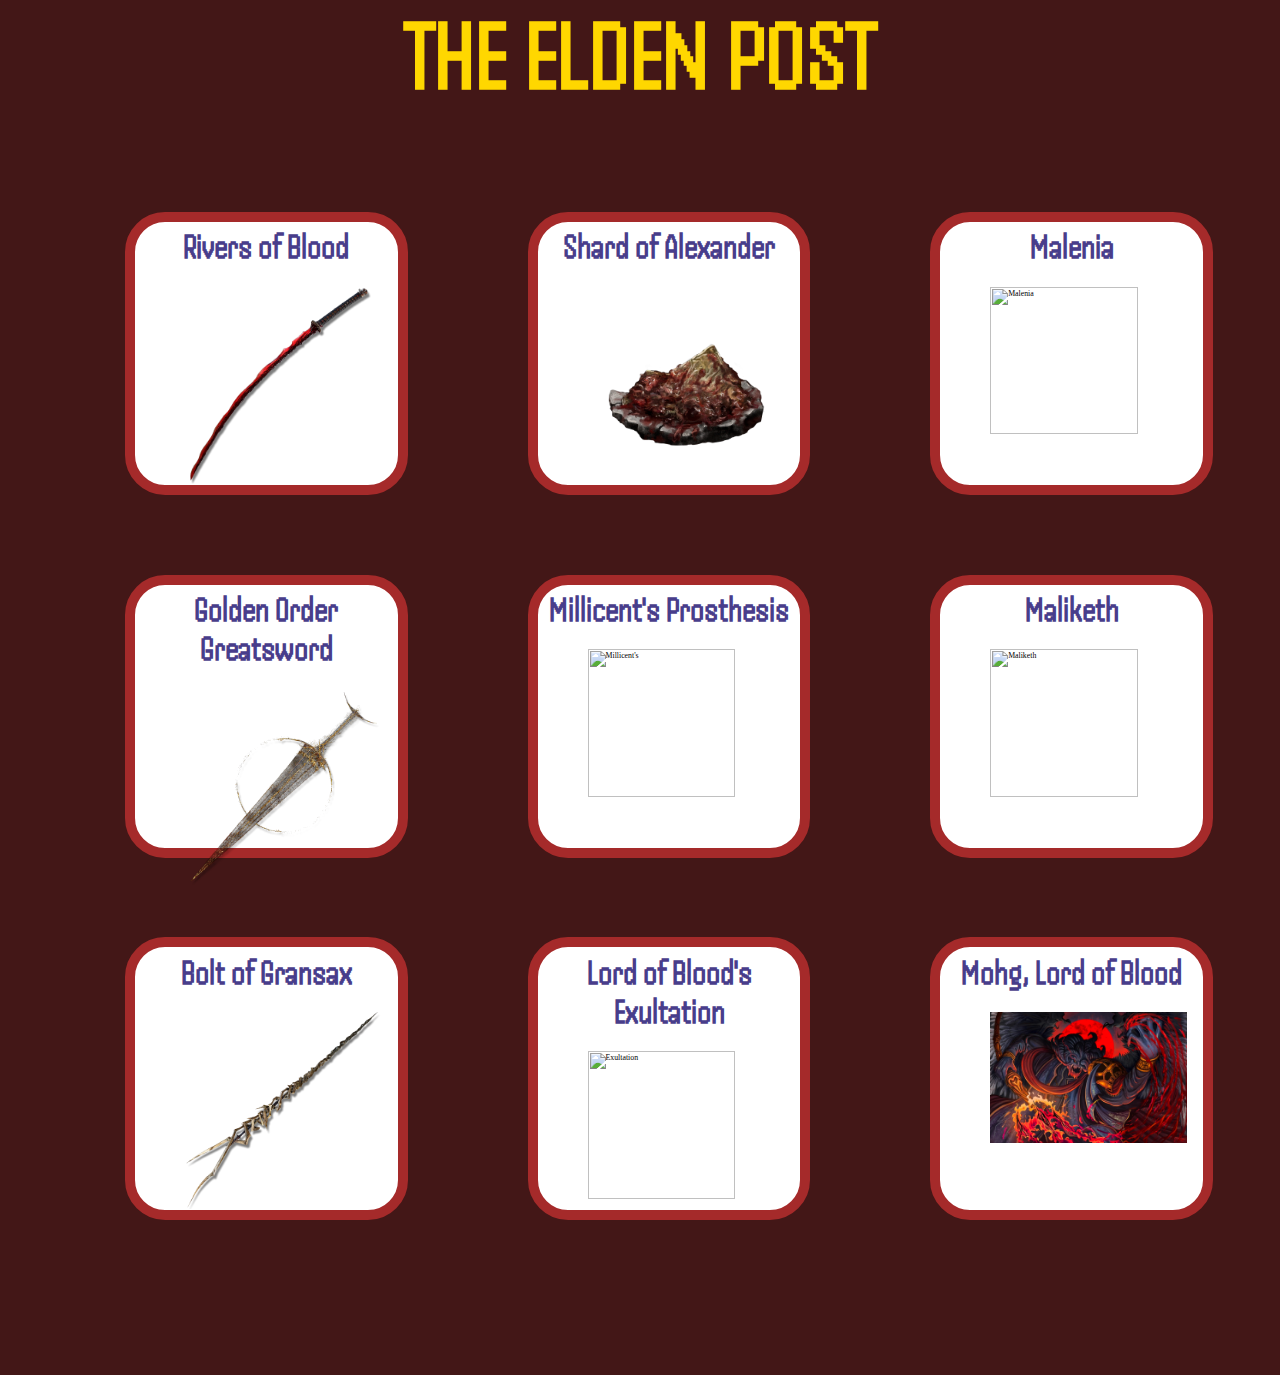
==== index.html @ a6ff4966 "a" ====
<html lang="en">
<head>
    <meta charset="UTF-8">
    <meta name="viewport" content="width=device-width, initial-scale=1.0">
    <title>ELDENPOSTS</title>
    <link rel="stylesheet" href="style.css">

    <link rel="preconnect" href="https://fonts.googleapis.com">
    <link rel="preconnect" href="https://fonts.gstatic.com" crossorigin>
    <link href="https://fonts.googleapis.com/css2?family=Handjet:wght@100..900&display=swap" rel="stylesheet">

    <link rel="preconnect" href="https://fonts.googleapis.com">
    <link rel="preconnect" href="https://fonts.gstatic.com" crossorigin>
    <link href="https://fonts.googleapis.com/css2?family=Handjet:wght@100..900&family=Rajdhani:wght@300;400;500;600;700&display=swap" rel="stylesheet">

</head>
<body>
    <h1>THE ELDEN POST</h1>

    <div class="container">

        <div class="posts">
            <h2> Rivers of Blood</h2>
            <img src="ER_Icon_weapon_Rivers_of_Blood.webp" alt="ROB">
        </div>

        <div class="posts">
            <h2> Shard of Alexander</h2>
            <img src="ER_Icon_Talisman_Warrior_Jar_Shard.webp" alt="Shard">
        </div>

        <div class="posts">
            <h2> Malenia</h2>
            <img id="Malenia" src="i-am-malenia-blade-of-miquella-and-i-have-never-known-v0-sbenm9vllaz81.webp" alt="Malenia">
        </div>

        <div class="posts">
            <h2> Golden Order Greatsword</h2>
            <img src="ER_Icon_weapon_Golden_Order_Greatsword.webp" alt="GOGS">
        </div>

        <div class="posts">
            <h2> Millicent's Prosthesis</h2>
            <img src="ER_Icon_Talisman_Millicent%27s_Prosthesis.webp" alt="Millicent's">
        </div>

        <div class="posts">
            <h2> Maliketh </h2> 
            <img src="2484263_nintheskeleton_maliketh-the-black-blade.png" alt="Maliketh">
        </div>

        <div class="posts">
            <h2> Bolt of Gransax</h2>  
            <img src="ER_Icon_weapon_Bolt_of_Gransax.webp" alt="Boltofgransax"> 
        </div>

        <div class="posts">
            <h2> Lord of Blood's Exultation</h2>
            <img src="ER_Icon_Talisman_Lord_of_Blood%27s_Exultation.webp" alt="Exultation">
        </div>

        <div class="posts">
            <h2> Mohg, Lord of Blood</h2>  
            <img src="6c4e7a74237c54a25b211f7747c59b55.jpg" alt="Mohg">
        </div>

    </div>
        

        


</body>
</html>
---- style.css ----
body, html, *{
    font-size: 62.5%;
    box-sizing: border-box;
    padding: 0;
    margin: 0;
}

h1 {
    text-align: center;
    font-size: 10rem; 
    font-family: "Handjet", sans-serif;
    font-optical-sizing: auto;
    color: gold
}

body{
    background-color: rgb(67, 23, 23);
}

h2 {
    font-family: "Handjet", sans-serif;
    font-optical-sizing: auto;
    text-align: center;
    font-size: 3.5rem ;
    color: darkslateblue;
    margin-top: 2%;
    margin-bottom: 2%;
}


.container{
    width: 85vw;
    height: 85vw;
    display: flex;
    font-size: 2rem;
    flex-direction: row;
    justify-content: space-between;
    margin: 12.5rem;
    margin-top: 5rem;
    flex-wrap: wrap;
}


.posts{
    background-color: white;
    border-radius: 4rem;
    border: solid brown;
    border-width: 1rem;
    width: 26%;
    height: 26%;
    margin-top: 5rem;
}

img {
    width: 75%;
    margin-left: 5rem;
    object-fit: cover;
    margin-top: 1.5rem;
}
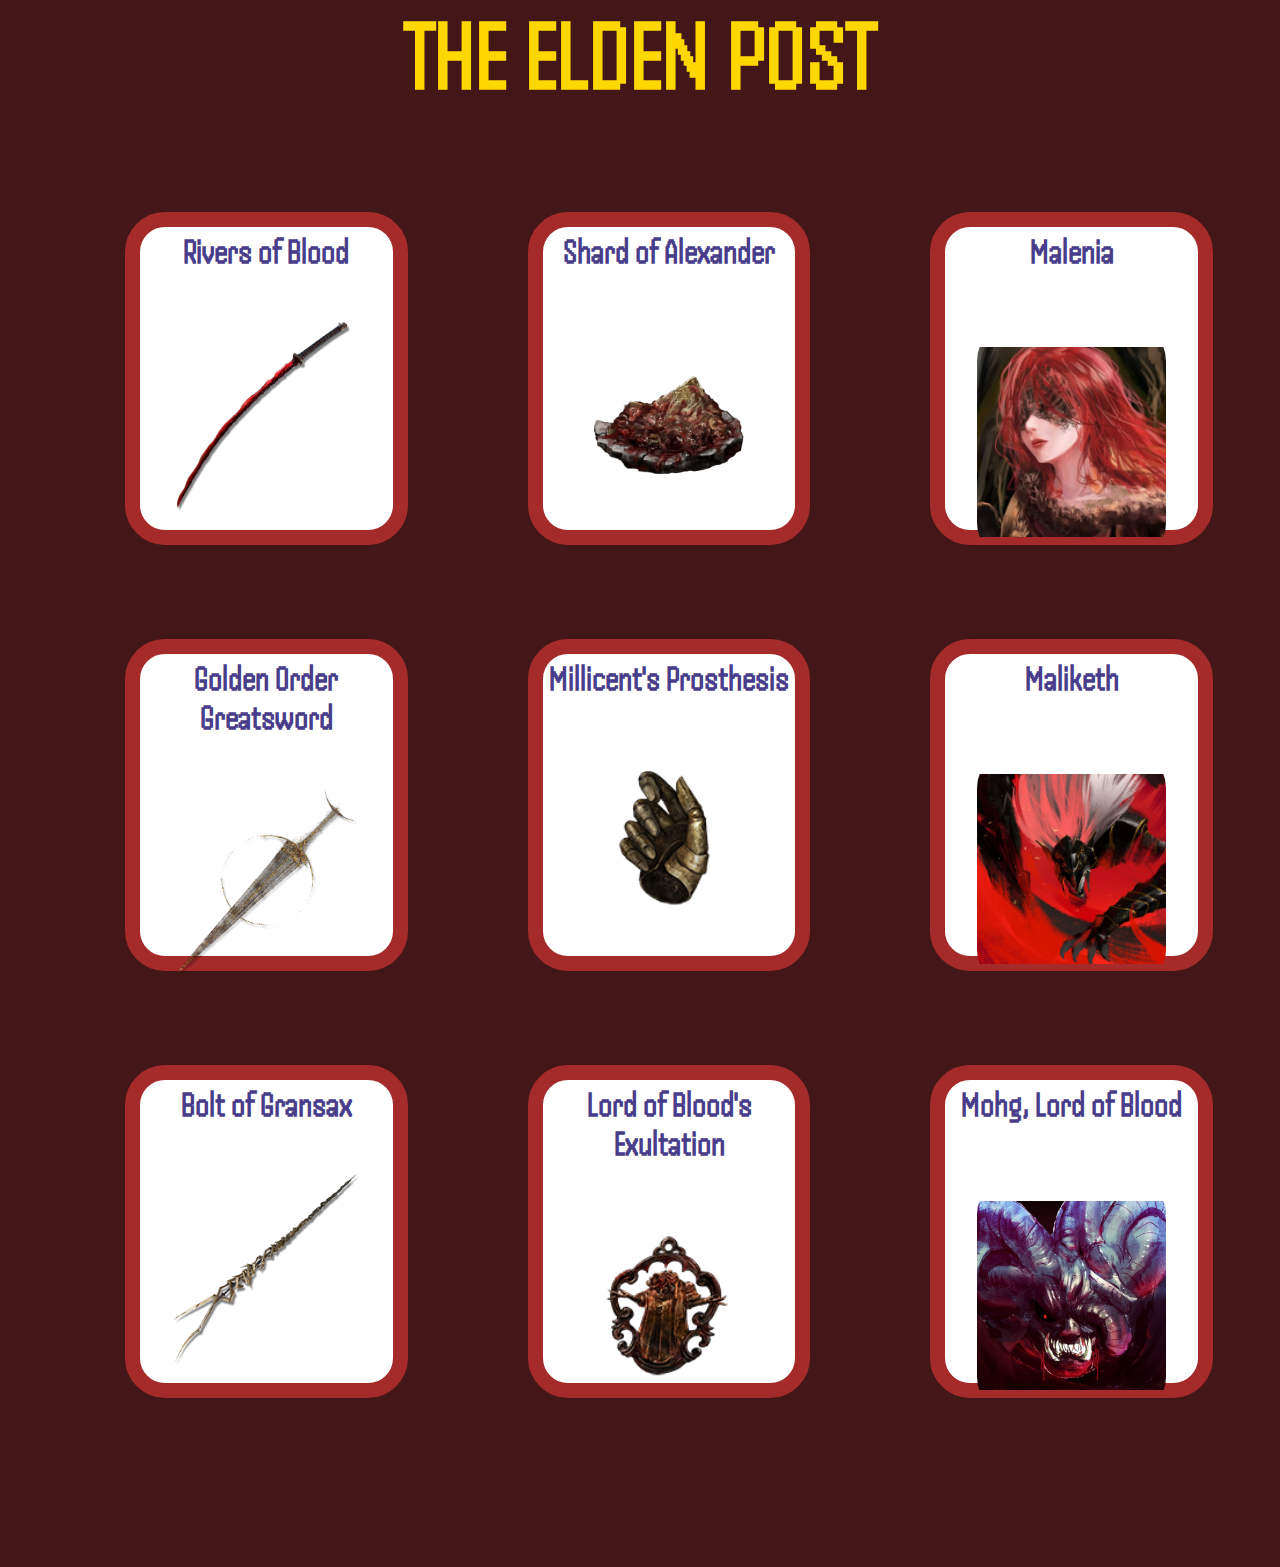
==== commit 9b0bf157: "alot" ====
--- a/index.html
+++ b/index.html
@@ -18,7 +18,6 @@
     <h1>THE ELDEN POST</h1>
 
     <div class="container">
-
         <div class="posts">
             <h2> Rivers of Blood</h2>
             <img src="ER_Icon_weapon_Rivers_of_Blood.webp" alt="ROB">
@@ -26,12 +25,12 @@
 
         <div class="posts">
             <h2> Shard of Alexander</h2>
-            <img src="ER_Icon_Talisman_Warrior_Jar_Shard.webp" alt="Shard">
+            <img src="ER_Icon_Talisman_Warrior_Jar_Shard.webp" alt="SHARD">
         </div>
 
         <div class="posts">
             <h2> Malenia</h2>
-            <img id="Malenia" src="i-am-malenia-blade-of-miquella-and-i-have-never-known-v0-sbenm9vllaz81.webp" alt="Malenia">
+            <img class="boss" src="9fbV1ikG_400x400.jpg" alt="Malenia">
         </div>
 
         <div class="posts">
@@ -41,12 +40,12 @@
 
         <div class="posts">
             <h2> Millicent's Prosthesis</h2>
-            <img src="ER_Icon_Talisman_Millicent%27s_Prosthesis.webp" alt="Millicent's">
+            <img src="SB_ICON_06_000.png" alt="Millicents">
         </div>
 
         <div class="posts">
             <h2> Maliketh </h2> 
-            <img src="2484263_nintheskeleton_maliketh-the-black-blade.png" alt="Maliketh">
+            <img class="boss" src="367937.jpg" alt="Maliketh">
         </div>
 
         <div class="posts">
@@ -56,19 +55,14 @@
 
         <div class="posts">
             <h2> Lord of Blood's Exultation</h2>
-            <img src="ER_Icon_Talisman_Lord_of_Blood%27s_Exultation.webp" alt="Exultation">
+            <img src="SB_ICON_06_005.png" alt="Lord of Blood">
         </div>
 
         <div class="posts">
             <h2> Mohg, Lord of Blood</h2>  
-            <img src="6c4e7a74237c54a25b211f7747c59b55.jpg" alt="Mohg">
+            <img class="boss" src="FPFGf-MVcAMibtL.jpg" alt="Mohg">
         </div>
-
     </div>
-        
-
-        
-
 
 </body>
 </html>--- a/style.css
+++ b/style.css
@@ -30,14 +30,15 @@
 
 .container{
     width: 85vw;
-    height: 85vw;
-    display: flex;
-    font-size: 2rem;
+    height: 100vw;
+
+    font-size: 2rem;    
+    margin: 12.5rem;
+    margin-top: 5rem;
     flex-direction: row;
     justify-content: space-between;
-    margin: 12.5rem;
-    margin-top: 5rem;
-    flex-wrap: wrap;
+    flex-wrap: wrap;    
+    display: flex;
 }
 
 
@@ -45,19 +46,33 @@
     background-color: white;
     border-radius: 4rem;
     border: solid brown;
-    border-width: 1rem;
+    border-width: 1.5rem;
     width: 26%;
     height: 26%;
+    flex-shrink: 0;
+    min-width: 25rem;
+    min-height: 30rem;    
     margin-top: 5rem;
+    align-items: center;
 }
 
 img {
     width: 75%;
-    margin-left: 5rem;
-    object-fit: cover;
-    margin-top: 1.5rem;
+    height: auto;
+    object-fit: contain;
+    display: block;
+    margin: 0 auto;
+    margin-top: 5rem;
 }
 
 
+.boss {
+    width: 75%;
+    height: 80%;
+    object-fit: contain;
+    display: block;
+    margin: 0 auto;
+    margin-top: 5rem;
+    border-radius: 4rem;
+}
 
-
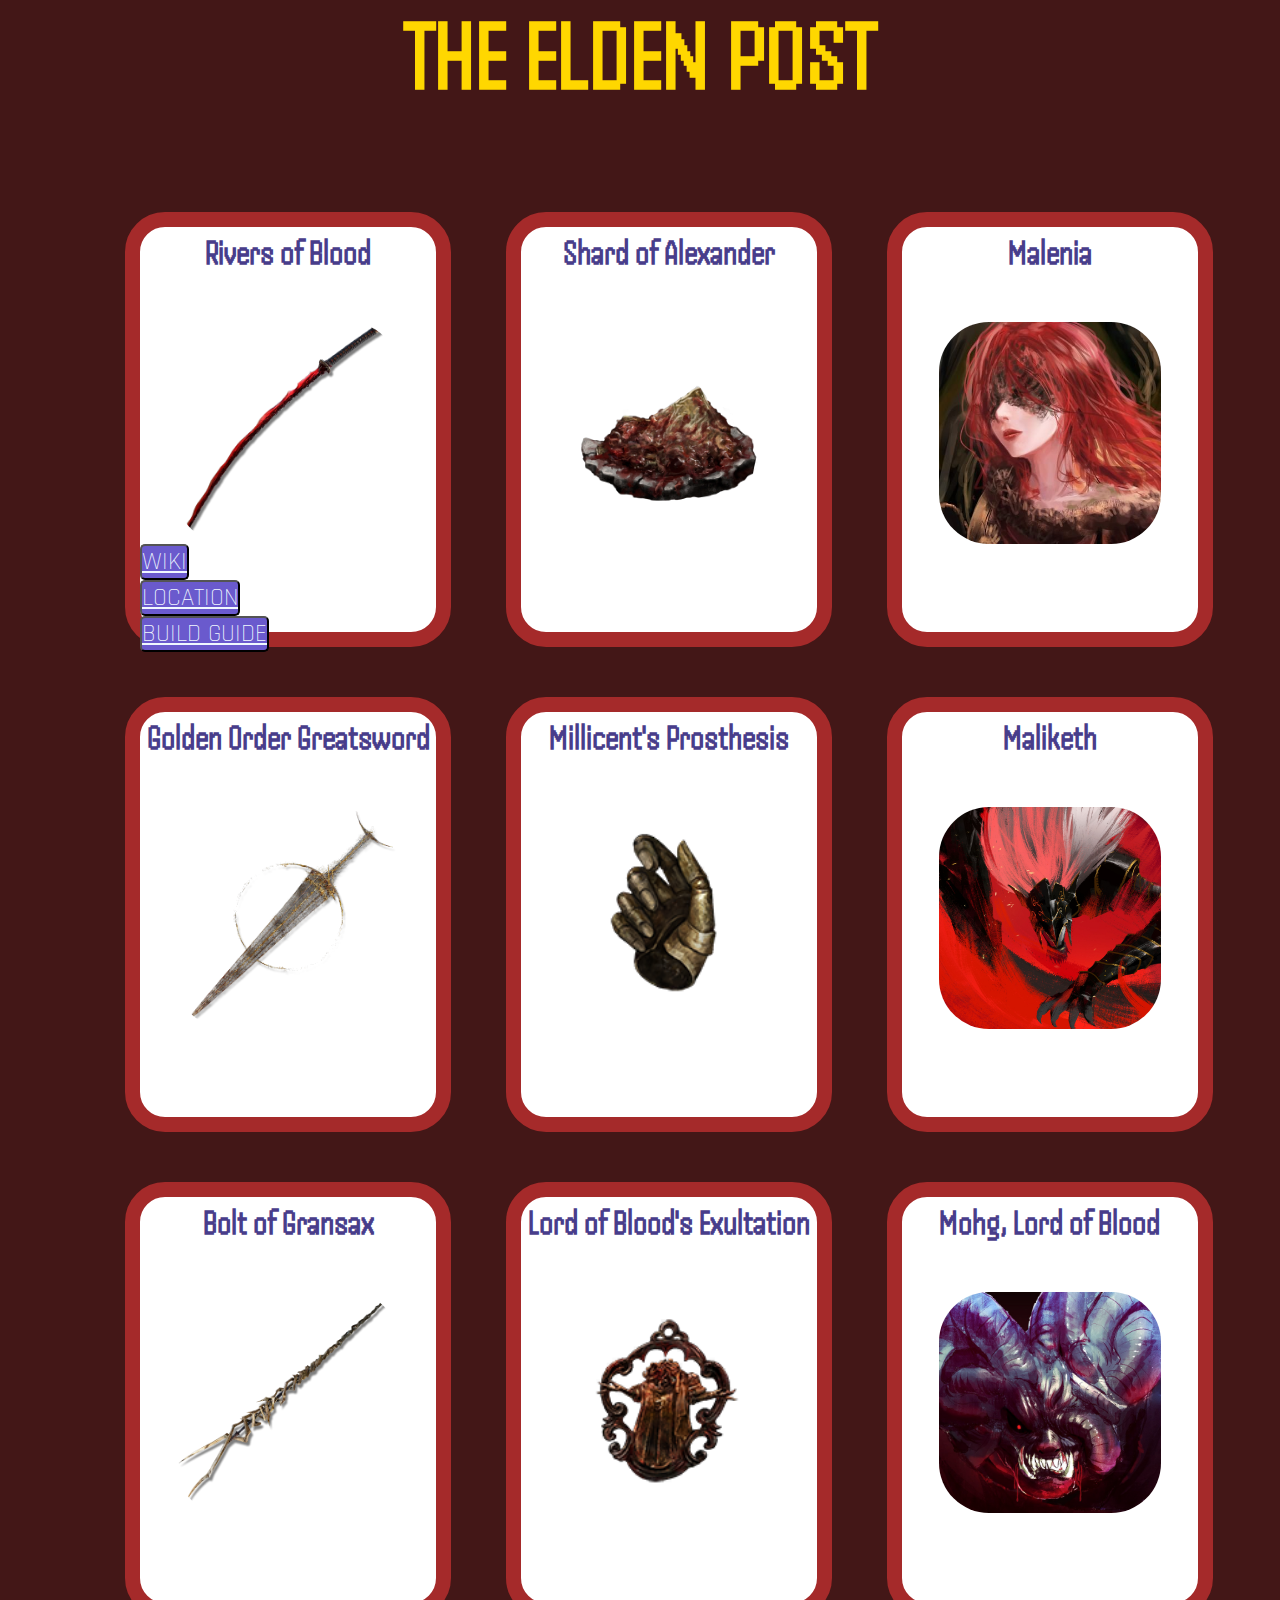
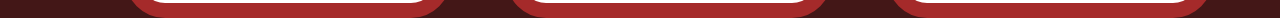
==== commit 13b22e4d: "a" ====
--- a/index.html
+++ b/index.html
@@ -12,7 +12,7 @@
     <link rel="preconnect" href="https://fonts.googleapis.com">
     <link rel="preconnect" href="https://fonts.gstatic.com" crossorigin>
     <link href="https://fonts.googleapis.com/css2?family=Handjet:wght@100..900&family=Rajdhani:wght@300;400;500;600;700&display=swap" rel="stylesheet">
-
+    
 </head>
 <body>
     <h1>THE ELDEN POST</h1>
@@ -21,6 +21,11 @@
         <div class="posts">
             <h2> Rivers of Blood</h2>
             <img src="ER_Icon_weapon_Rivers_of_Blood.webp" alt="ROB">
+            
+            <button> <a href="https://eldenring.wiki.fextralife.com/Rivers+of+Blood">WIKI</a></button>  
+            <button> <a href="https://www.youtube.com/watch?v=6OesVfHLT7w">LOCATION</a></button>
+            <button> <a href="https://www.youtube.com/watch?v=crm15QybWeA">BUILD GUIDE</a></button >
+            
         </div>
 
         <div class="posts">
@@ -30,7 +35,7 @@
 
         <div class="posts">
             <h2> Malenia</h2>
-            <img class="boss" src="9fbV1ikG_400x400.jpg" alt="Malenia">
+            <img src="9fbV1ikG_400x400.jpg" alt="Malenia">
         </div>
 
         <div class="posts">
@@ -45,7 +50,7 @@
 
         <div class="posts">
             <h2> Maliketh </h2> 
-            <img class="boss" src="367937.jpg" alt="Maliketh">
+            <img src="367937.jpg" alt="Maliketh">
         </div>
 
         <div class="posts">
@@ -60,9 +65,10 @@
 
         <div class="posts">
             <h2> Mohg, Lord of Blood</h2>  
-            <img class="boss" src="FPFGf-MVcAMibtL.jpg" alt="Mohg">
+            <img src="FPFGf-MVcAMibtL.jpg" alt="Mohg">
         </div>
     </div>
 
+
 </body>
 </html>--- a/style.css
+++ b/style.css
@@ -30,8 +30,7 @@
 
 .container{
     width: 85vw;
-    height: 100vw;
-
+    height: 85vw;
     font-size: 2rem;    
     margin: 12.5rem;
     margin-top: 5rem;
@@ -47,13 +46,14 @@
     border-radius: 4rem;
     border: solid brown;
     border-width: 1.5rem;
-    width: 26%;
-    height: 26%;
+    width: 30%;
+    height: 40%;
     flex-shrink: 0;
     min-width: 25rem;
     min-height: 30rem;    
     margin-top: 5rem;
     align-items: center;
+    text-align: center;
 }
 
 img {
@@ -63,16 +63,29 @@
     display: block;
     margin: 0 auto;
     margin-top: 5rem;
+    border-radius: 5rem;
 }
 
 
-.boss {
-    width: 75%;
-    height: 80%;
-    object-fit: contain;
+
+
+button{
+    border-radius: 0.5rem;
+    background-color: slateblue;
     display: block;
-    margin: 0 auto;
-    margin-top: 5rem;
-    border-radius: 4rem;
+    text-align: center;
+
+
 }
 
+a{
+    font-family: "Rajdhani", sans-serif;
+    font-weight: 300;
+    font-style: normal;
+    font-size: 2.5rem;
+    color: aliceblue;
+    text-align: center;
+}
+
+
+
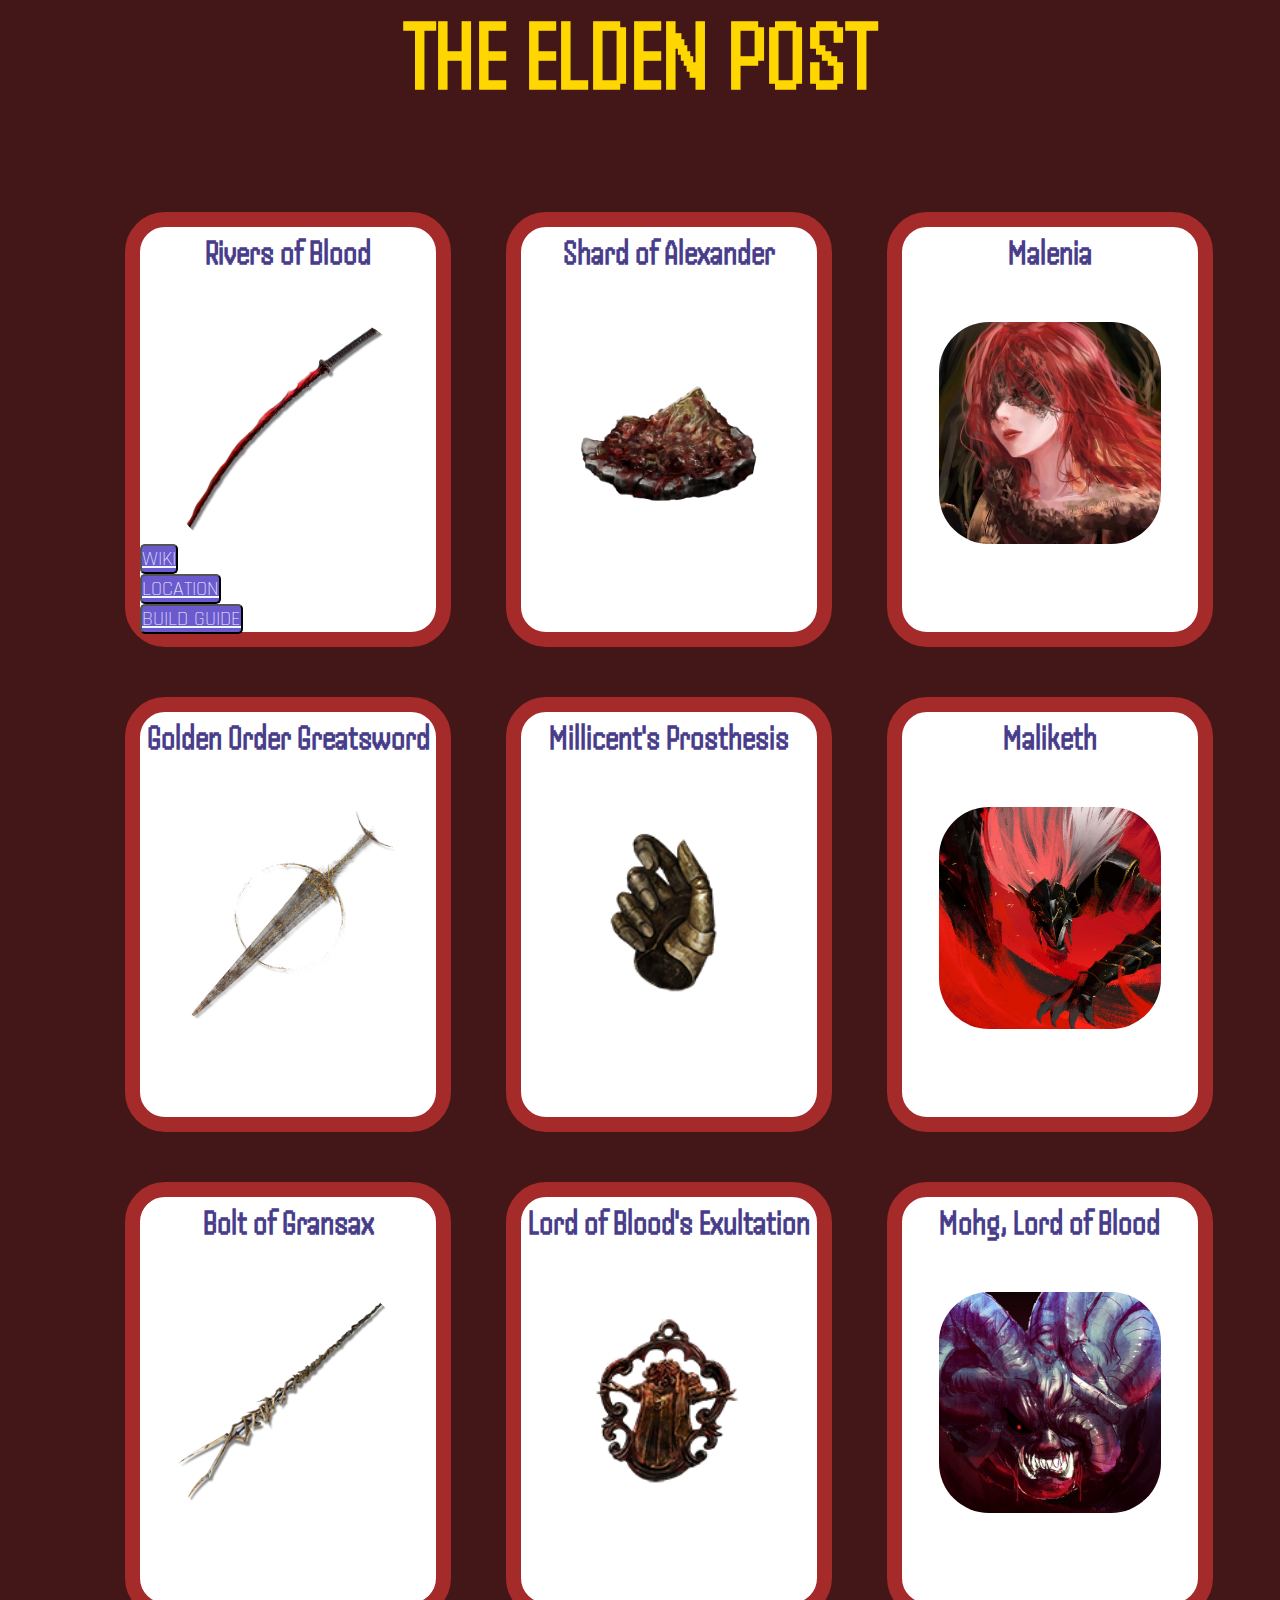
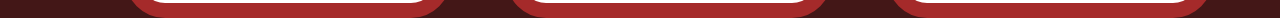
==== commit c2e586ce: "breh" ====
--- a/index.html
+++ b/index.html
@@ -22,10 +22,12 @@
             <h2> Rivers of Blood</h2>
             <img src="ER_Icon_weapon_Rivers_of_Blood.webp" alt="ROB">
             
-            <button> <a href="https://eldenring.wiki.fextralife.com/Rivers+of+Blood">WIKI</a></button>  
-            <button> <a href="https://www.youtube.com/watch?v=6OesVfHLT7w">LOCATION</a></button>
-            <button> <a href="https://www.youtube.com/watch?v=crm15QybWeA">BUILD GUIDE</a></button >
-            
+            <div class="link-container">
+                <button> <a href="https://eldenring.wiki.fextralife.com/Rivers+of+Blood">WIKI</a></button>  
+                <button> <a href="https://www.youtube.com/watch?v=6OesVfHLT7w">LOCATION</a></button>
+                <button> <a href="https://www.youtube.com/watch?v=crm15QybWeA">BUILD GUIDE</a></button >
+            </div>
+
         </div>
 
         <div class="posts">
--- a/style.css
+++ b/style.css
@@ -72,20 +72,19 @@
 button{
     border-radius: 0.5rem;
     background-color: slateblue;
+    text-align: center;
     display: block;
-    text-align: center;
-
-
 }
 
 a{
     font-family: "Rajdhani", sans-serif;
     font-weight: 300;
     font-style: normal;
-    font-size: 2.5rem;
+    font-size: 2.0rem;
     color: aliceblue;
     text-align: center;
 }
 
-
-
+.link-container{
+    
+}
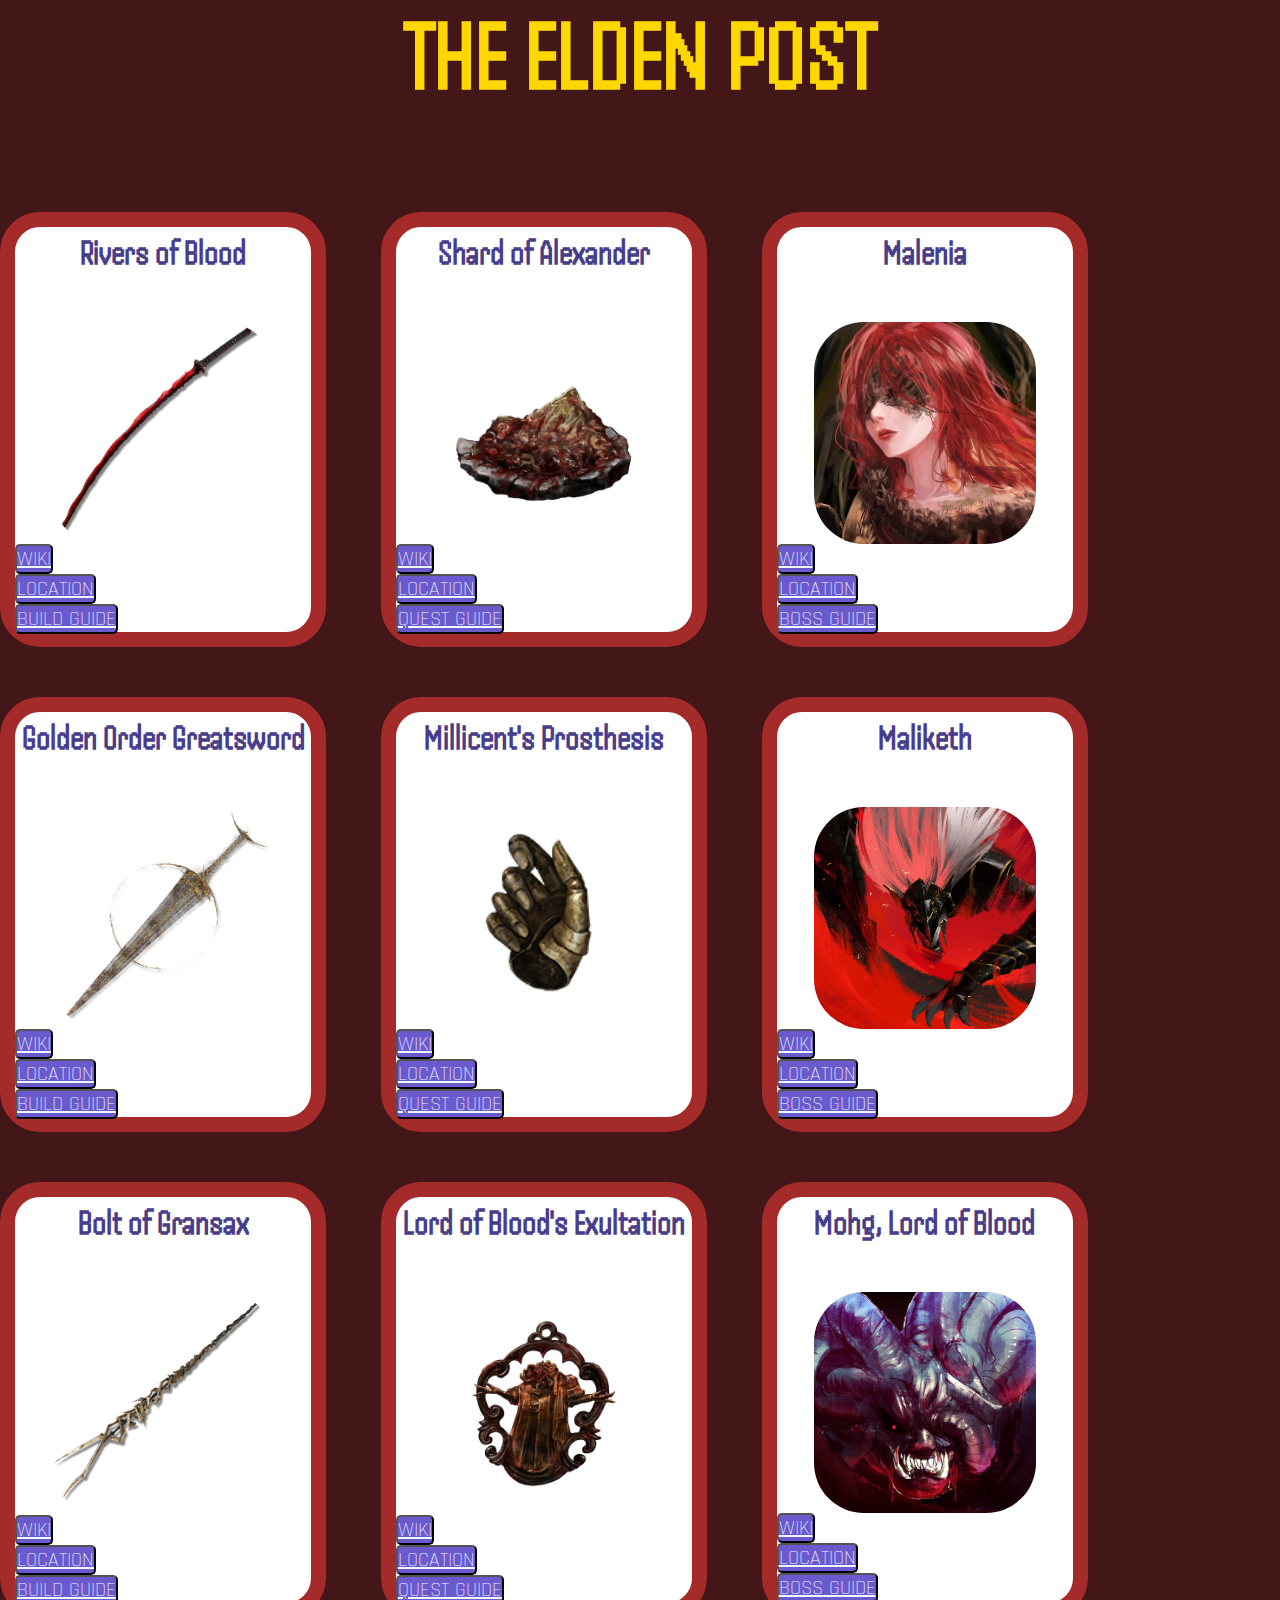
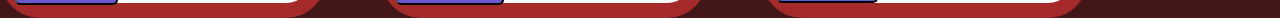
==== commit 1f044328: "AD" ====
--- a/index.html
+++ b/index.html
@@ -22,52 +22,90 @@
             <h2> Rivers of Blood</h2>
             <img src="ER_Icon_weapon_Rivers_of_Blood.webp" alt="ROB">
             
-            <div class="link-container">
-                <button> <a href="https://eldenring.wiki.fextralife.com/Rivers+of+Blood">WIKI</a></button>  
-                <button> <a href="https://www.youtube.com/watch?v=6OesVfHLT7w">LOCATION</a></button>
-                <button> <a href="https://www.youtube.com/watch?v=crm15QybWeA">BUILD GUIDE</a></button >
-            </div>
 
+            <button> <a href="https://eldenring.wiki.fextralife.com/Rivers+of+Blood">WIKI</a></button>  
+            <button> <a href="https://www.youtube.com/watch?v=6OesVfHLT7w">LOCATION</a></button>
+            <button> <a href="https://www.youtube.com/watch?v=crm15QybWeA">BUILD GUIDE</a></button >
         </div>
 
         <div class="posts">
             <h2> Shard of Alexander</h2>
             <img src="ER_Icon_Talisman_Warrior_Jar_Shard.webp" alt="SHARD">
+            <button> <a href="https://www.bing.com/ck/a?!&&p=0c6b78171d8cea8dJmltdHM9MTcyNjcwNDAwMCZpZ3VpZD0wMWNiNWQ3ZS00Y2NlLTYzYjUtMDIxOC00OThmNGQ2NjYyZWImaW5zaWQ9NTIxMg&ptn=3&ver=2&hsh=3&fclid=01cb5d7e-4cce-63b5-0218-498f4d6662eb&psq=great+shard+of+alexander&u=a1aHR0cHM6Ly9lbGRlbnJpbmcud2lraS5mZXh0cmFsaWZlLmNvbS9zaGFyZCtvZithbGV4YW5kZXI&ntb=1">WIKI</a></button>  
+
+            <button> <a href="https://www.bing.com/ck/a?!&&p=47643c098e806651JmltdHM9MTcyNjcwNDAwMCZpZ3VpZD0wMWNiNWQ3ZS00Y2NlLTYzYjUtMDIxOC00OThmNGQ2NjYyZWImaW5zaWQ9NTU1MQ&ptn=3&ver=2&hsh=3&fclid=01cb5d7e-4cce-63b5-0218-498f4d6662eb&u=a1L3ZpZGVvcy9yaXZlcnZpZXcvcmVsYXRlZHZpZGVvP3E9c2hhcmQrb2YrYWxleGFuZGVyK2xvY2F0aW9uJm1pZD02NEQ3OUE3M0Y1MEY2ODQ0MkM0RTY0RDc5QTczRjUwRjY4NDQyQzRFJkZPUk09VklSRQ&ntb=1">LOCATION</a></button>
+
+            <button> <a href="https://www.bing.com/ck/a?!&&p=f524174d69090b40JmltdHM9MTcyNjcwNDAwMCZpZ3VpZD0wMWNiNWQ3ZS00Y2NlLTYzYjUtMDIxOC00OThmNGQ2NjYyZWImaW5zaWQ9NTI1MA&ptn=3&ver=2&hsh=3&fclid=01cb5d7e-4cce-63b5-0218-498f4d6662eb&psq=quest+guide+alexander&u=a1aHR0cHM6Ly93d3cuaWduLmNvbS93aWtpcy9lbGRlbi1yaW5nL0FsZXhhbmRlcl90aGVfSXJvbl9GaXN0X1F1ZXN0bGluZQ&ntb=1">QUEST GUIDE</a></button>
         </div>
 
         <div class="posts">
             <h2> Malenia</h2>
             <img src="9fbV1ikG_400x400.jpg" alt="Malenia">
+            <button> <a href="https://www.bing.com/ck/a?!&&p=91b514b09d17e1f5JmltdHM9MTcyNjcwNDAwMCZpZ3VpZD0wMWNiNWQ3ZS00Y2NlLTYzYjUtMDIxOC00OThmNGQ2NjYyZWImaW5zaWQ9NTIzMA&ptn=3&ver=2&hsh=3&fclid=01cb5d7e-4cce-63b5-0218-498f4d6662eb&psq=MALENIA&u=a1aHR0cHM6Ly9lbGRlbnJpbmcud2lraS5mZXh0cmFsaWZlLmNvbS9NYWxlbmlhK0JsYWRlK29mK01pcXVlbGxh&ntb=1">WIKI</a></button>  
+
+            <button> <a href="https://www.bing.com/videos/riverview/relatedvideo?&q=MALENIA+location+guide&&mid=FAD451EEA4D7708973EEFAD451EEA4D7708973EE&&FORM=VRDGAR">LOCATION</a></button>
+            
+            <button> <a href="https://www.bing.com/ck/a?!&&p=0e37b8a733e1f7fbJmltdHM9MTcyNjcwNDAwMCZpZ3VpZD0wMWNiNWQ3ZS00Y2NlLTYzYjUtMDIxOC00OThmNGQ2NjYyZWImaW5zaWQ9NTE1Mg&ptn=3&ver=2&hsh=3&fclid=01cb5d7e-4cce-63b5-0218-498f4d6662eb&u=a1L3ZpZGVvcy9zZWFyY2g_cT1tYWxlbmlhK2Jvc3MrZ3VpZGUmcXB2dD1tYWxlbmlhK2Jvc3MrZ3VpZGUmRk9STT1WRFJF&ntb=1">BOSS GUIDE</a>
         </div>
 
         <div class="posts">
             <h2> Golden Order Greatsword</h2>
             <img src="ER_Icon_weapon_Golden_Order_Greatsword.webp" alt="GOGS">
+            <button> <a href="https://www.bing.com/ck/a?!&&p=2099ff37ab6a7fd7JmltdHM9MTcyNjcwNDAwMCZpZ3VpZD0wMWNiNWQ3ZS00Y2NlLTYzYjUtMDIxOC00OThmNGQ2NjYyZWImaW5zaWQ9NTIxNg&ptn=3&ver=2&hsh=3&fclid=01cb5d7e-4cce-63b5-0218-498f4d6662eb&psq=golden+order+greatsword&u=a1aHR0cHM6Ly9lbGRlbnJpbmcud2lraS5mZXh0cmFsaWZlLmNvbS9nb2xkZW4rb3JkZXIrZ3JlYXRzd29yZA&ntb=1">WIKI</a></button> 
+
+            <button> <a href="https://www.bing.com/ck/a?!&&p=d10f43746322afa3JmltdHM9MTcyNjcwNDAwMCZpZ3VpZD0wMWNiNWQ3ZS00Y2NlLTYzYjUtMDIxOC00OThmNGQ2NjYyZWImaW5zaWQ9NTU1Mw&ptn=3&ver=2&hsh=3&fclid=01cb5d7e-4cce-63b5-0218-498f4d6662eb&u=a1L3ZpZGVvcy9yaXZlcnZpZXcvcmVsYXRlZHZpZGVvP3E9Z29sZGVuK29yZGVyK2dyZWF0c3dvcmQrbG9jYXRpb24mbWlkPTQ0RTlFNzBEMTU5OTNEMDkzNzIxNDRFOUU3MEQxNTk5M0QwOTM3MjEmRk9STT1WSVJF&ntb=1">LOCATION</a></button>
+
+            <button> <a href="https://www.bing.com/ck/a?!&&p=03a85a80206ec48aJmltdHM9MTcyNjcwNDAwMCZpZ3VpZD0wMWNiNWQ3ZS00Y2NlLTYzYjUtMDIxOC00OThmNGQ2NjYyZWImaW5zaWQ9NTI2Mw&ptn=3&ver=2&hsh=3&fclid=01cb5d7e-4cce-63b5-0218-498f4d6662eb&psq=golden+order+greatsword+build+guide&u=a1aHR0cHM6Ly93d3cueW91dHViZS5jb20vd2F0Y2g_dj0wSTZDbEs2cHZEUQ&ntb=1">BUILD GUIDE</a></button >
         </div>
 
         <div class="posts">
             <h2> Millicent's Prosthesis</h2>
             <img src="SB_ICON_06_000.png" alt="Millicents">
+            <button> <a href="https://www.bing.com/ck/a?!&&p=442563ccb9abad14JmltdHM9MTcyNjcwNDAwMCZpZ3VpZD0wMWNiNWQ3ZS00Y2NlLTYzYjUtMDIxOC00OThmNGQ2NjYyZWImaW5zaWQ9NTIwNQ&ptn=3&ver=2&hsh=3&fclid=01cb5d7e-4cce-63b5-0218-498f4d6662eb&psq=millicents+prosthesis&u=a1aHR0cHM6Ly9lbGRlbnJpbmcud2lraS5mZXh0cmFsaWZlLmNvbS9taWxsaWNlbnQncytwcm9zdGhlc2lz&ntb=1">WIKI</a></button>  
+
+            <button> <a href="https://www.bing.com/ck/a?!&&p=9c6363e3f8d0fcdcJmltdHM9MTcyNjcwNDAwMCZpZ3VpZD0wMWNiNWQ3ZS00Y2NlLTYzYjUtMDIxOC00OThmNGQ2NjYyZWImaW5zaWQ9NTU0Ng&ptn=3&ver=2&hsh=3&fclid=01cb5d7e-4cce-63b5-0218-498f4d6662eb&u=a1L3ZpZGVvcy9yaXZlcnZpZXcvcmVsYXRlZHZpZGVvP3E9bWlsbGljZW50cytwcm9zdGhlc2lzJm1pZD1ENUJERkJDMzJCMjU1NkM2N0I5NEQ1QkRGQkMzMkIyNTU2QzY3Qjk0JkZPUk09VklSRQ&ntb=1">LOCATION</a></button>
+
+            <button> <a href="https://www.bing.com/ck/a?!&&p=efaebba327ae68afJmltdHM9MTcyNjcwNDAwMCZpZ3VpZD0wMWNiNWQ3ZS00Y2NlLTYzYjUtMDIxOC00OThmNGQ2NjYyZWImaW5zaWQ9NTI0Nw&ptn=3&ver=2&hsh=3&fclid=01cb5d7e-4cce-63b5-0218-498f4d6662eb&psq=millicent%27s+questline&u=a1aHR0cHM6Ly93d3cuaWduLmNvbS93aWtpcy9lbGRlbi1yaW5nL01pbGxpY2VudF9RdWVzdGxpbmU&ntb=1">QUEST GUIDE</a></button>
         </div>
 
         <div class="posts">
             <h2> Maliketh </h2> 
             <img src="367937.jpg" alt="Maliketh">
+            <button> <a href="https://www.bing.com/ck/a?!&&p=90e30bf75b21cfadJmltdHM9MTcyNjcwNDAwMCZpZ3VpZD0wMWNiNWQ3ZS00Y2NlLTYzYjUtMDIxOC00OThmNGQ2NjYyZWImaW5zaWQ9NTIxNA&ptn=3&ver=2&hsh=3&fclid=01cb5d7e-4cce-63b5-0218-498f4d6662eb&psq=MALIKEth&u=a1aHR0cHM6Ly9lbGRlbnJpbmcud2lraS5mZXh0cmFsaWZlLmNvbS9tYWxpa2V0aCwrdGhlK2JsYWNrK2JsYWRl&ntb=1">WIKI</a></button>  
+
+            <button> <a href="https://www.bing.com/ck/a?!&&p=250d83273e4f6928JmltdHM9MTcyNjcwNDAwMCZpZ3VpZD0wMWNiNWQ3ZS00Y2NlLTYzYjUtMDIxOC00OThmNGQ2NjYyZWImaW5zaWQ9NTU0NA&ptn=3&ver=2&hsh=3&fclid=01cb5d7e-4cce-63b5-0218-498f4d6662eb&u=a1L3ZpZGVvcy9yaXZlcnZpZXcvcmVsYXRlZHZpZGVvP3E9bWFsaWtldGgrbG9jYXRpb24mbWlkPTBFRUQ5RUMyNEQ0NEI1RTVDMERGMEVFRDlFQzI0RDQ0QjVFNUMwREYmRk9STT1WSVJF&ntb=1">LOCATION</a></button>
+
+            <button> <a href="https://www.bing.com/ck/a?!&&p=861c187182eae7e1JmltdHM9MTcyNjcwNDAwMCZpZ3VpZD0wMWNiNWQ3ZS00Y2NlLTYzYjUtMDIxOC00OThmNGQ2NjYyZWImaW5zaWQ9NTYzMg&ptn=3&ver=2&hsh=3&fclid=01cb5d7e-4cce-63b5-0218-498f4d6662eb&u=a1L3ZpZGVvcy9yaXZlcnZpZXcvcmVsYXRlZHZpZGVvP3E9bWFsaWtldGgrZ3VpZGUmbWlkPTAxNTlFQkY2RUExNjQ5Qzk4RTY3MDE1OUVCRjZFQTE2NDlDOThFNjcmRk9STT1WSVJF&ntb=1">BOSS GUIDE</a></button>
         </div>
 
         <div class="posts">
             <h2> Bolt of Gransax</h2>  
             <img src="ER_Icon_weapon_Bolt_of_Gransax.webp" alt="Boltofgransax"> 
+            <button> <a href="https://www.bing.com/ck/a?!&&p=05f55c2635d33756JmltdHM9MTcyNjcwNDAwMCZpZ3VpZD0wMWNiNWQ3ZS00Y2NlLTYzYjUtMDIxOC00OThmNGQ2NjYyZWImaW5zaWQ9NTIyMQ&ptn=3&ver=2&hsh=3&fclid=01cb5d7e-4cce-63b5-0218-498f4d6662eb&psq=bolt+of+&u=a1aHR0cHM6Ly9lbGRlbnJpbmcud2lraS5mZXh0cmFsaWZlLmNvbS9Cb2x0K29mK0dyYW5zYXg&ntb=1">WIKI</a></button>  
+
+            <button> <a href="https://www.bing.com/ck/a?!&&p=7069bbb61a7acaceJmltdHM9MTcyNjcwNDAwMCZpZ3VpZD0wMWNiNWQ3ZS00Y2NlLTYzYjUtMDIxOC00OThmNGQ2NjYyZWImaW5zaWQ9NTM2OQ&ptn=3&ver=2&hsh=3&fclid=01cb5d7e-4cce-63b5-0218-498f4d6662eb&psq=bolt+of+&u=a1aHR0cHM6Ly93d3cueW91dHViZS5jb20vd2F0Y2g_dj0zVEoxQ0I4WmNrcw&ntb=1">LOCATION</a></button>
+
+            <button> <a href="https://www.bing.com/ck/a?!&&p=a98c6c8674e3d3cfJmltdHM9MTcyNjcwNDAwMCZpZ3VpZD0wMWNiNWQ3ZS00Y2NlLTYzYjUtMDIxOC00OThmNGQ2NjYyZWImaW5zaWQ9NTYzMw&ptn=3&ver=2&hsh=3&fclid=01cb5d7e-4cce-63b5-0218-498f4d6662eb&u=a1L3ZpZGVvcy9yaXZlcnZpZXcvcmVsYXRlZHZpZGVvP3E9Ym9sdCtvZitncmFuc2F4K2J1aWxkJm1pZD05NjIwNTJGQjUzMERGMDEwMjkxQzk2MjA1MkZCNTMwREYwMTAyOTFDJkZPUk09VklSRQ&ntb=1">BUILD GUIDE</a></button>
         </div>
 
         <div class="posts">
             <h2> Lord of Blood's Exultation</h2>
-            <img src="SB_ICON_06_005.png" alt="Lord of Blood">
+            <img src="lord_of_bloods_exultation_talisman.png" alt="Lord of Blood">
+            <button> <a href="https://www.bing.com/ck/a?!&&p=6a896f7f611749cfJmltdHM9MTcyNjcwNDAwMCZpZ3VpZD0wMWNiNWQ3ZS00Y2NlLTYzYjUtMDIxOC00OThmNGQ2NjYyZWImaW5zaWQ9NTIwOQ&ptn=3&ver=2&hsh=3&fclid=01cb5d7e-4cce-63b5-0218-498f4d6662eb&psq=lord+of+blood%27s+exultation&u=a1aHR0cHM6Ly9lbGRlbnJpbmcud2lraS5mZXh0cmFsaWZlLmNvbS9Mb3JkK29mK0Jsb29kJ3MrRXh1bHRhdGlvbg&ntb=1">WIKI</a></button>  
+            
+            <button> <a href="https://www.bing.com/ck/a?!&&p=76c876a1610d2e90JmltdHM9MTcyNjcwNDAwMCZpZ3VpZD0wMWNiNWQ3ZS00Y2NlLTYzYjUtMDIxOC00OThmNGQ2NjYyZWImaW5zaWQ9NTU1Ng&ptn=3&ver=2&hsh=3&fclid=01cb5d7e-4cce-63b5-0218-498f4d6662eb&u=a1L3ZpZGVvcy9yaXZlcnZpZXcvcmVsYXRlZHZpZGVvP3E9bG9yZCtvZitibG9vZCUyN3MrZXh1bHRhdGlvbiZtaWQ9MTY4RTg5Q0E1MTlGNkVEODAyQUQxNjhFODlDQTUxOUY2RUQ4MDJBRCZGT1JNPVZJUkU&ntb=1">LOCATION</a></button>
+
+            <button> <a href="https://www.bing.com/ck/a?!&&p=d7fc9f9b031eb72dJmltdHM9MTcyNjcwNDAwMCZpZ3VpZD0wMWNiNWQ3ZS00Y2NlLTYzYjUtMDIxOC00OThmNGQ2NjYyZWImaW5zaWQ9NTI0MQ&ptn=3&ver=2&hsh=3&fclid=01cb5d7e-4cce-63b5-0218-498f4d6662eb&psq=lord+of+blood%27s+exultation&u=a1aHR0cHM6Ly93d3cuaWduLmNvbS93aWtpcy9lbGRlbi1yaW5nL0xvcmRfb2ZfQmxvb2QlMjdzX0V4dWx0YXRpb24&ntb=1">QUEST GUIDE</a></button>
         </div>
 
         <div class="posts">
             <h2> Mohg, Lord of Blood</h2>  
             <img src="FPFGf-MVcAMibtL.jpg" alt="Mohg">
+            <button> <a href="https://www.bing.com/ck/a?!&&p=126f86085db45caeJmltdHM9MTcyNjcwNDAwMCZpZ3VpZD0wMWNiNWQ3ZS00Y2NlLTYzYjUtMDIxOC00OThmNGQ2NjYyZWImaW5zaWQ9NTIxOQ&ptn=3&ver=2&hsh=3&fclid=01cb5d7e-4cce-63b5-0218-498f4d6662eb&psq=mohg+lord+of+blood&u=a1aHR0cHM6Ly9lbGRlbnJpbmcud2lraS5mZXh0cmFsaWZlLmNvbS9Nb2hnLCtMb3JkK29mK0Jsb29k&ntb=1">WIKI</a></button>  
+
+            <button> <a href="https://www.bing.com/ck/a?!&&p=13bd2cc36f7c9a0eJmltdHM9MTcyNjcwNDAwMCZpZ3VpZD0wMWNiNWQ3ZS00Y2NlLTYzYjUtMDIxOC00OThmNGQ2NjYyZWImaW5zaWQ9NTU4OA&ptn=3&ver=2&hsh=3&fclid=01cb5d7e-4cce-63b5-0218-498f4d6662eb&u=a1L3ZpZGVvcy9yaXZlcnZpZXcvcmVsYXRlZHZpZGVvP3E9bW9oZytsb3JkK29mK2Jsb29kJm1pZD00MDkzQ0E0NzJGNTZCNEMwM0RGMjQwOTNDQTQ3MkY1NkI0QzAzREYyJkZPUk09VklSRQ&ntb=1">LOCATION</a></button>
+
+            <button> <a href="https://www.bing.com/ck/a?!&&p=0d1bea73f501d6e4JmltdHM9MTcyNjcwNDAwMCZpZ3VpZD0wMWNiNWQ3ZS00Y2NlLTYzYjUtMDIxOC00OThmNGQ2NjYyZWImaW5zaWQ9NTU4Nw&ptn=3&ver=2&hsh=3&fclid=01cb5d7e-4cce-63b5-0218-498f4d6662eb&u=a1L3ZpZGVvcy9yaXZlcnZpZXcvcmVsYXRlZHZpZGVvP3E9bW9oZytsb3JkK29mK2Jsb29kJm1pZD1BMjkwQjMwMDUyMDZGNjcxMkYyNkEyOTBCMzAwNTIwNkY2NzEyRjI2JkZPUk09VklSRQ&ntb=1">BOSS GUIDE</a></button >
         </div>
     </div>
 
--- a/style.css
+++ b/style.css
@@ -32,12 +32,12 @@
     width: 85vw;
     height: 85vw;
     font-size: 2rem;    
-    margin: 12.5rem;
     margin-top: 5rem;
     flex-direction: row;
     justify-content: space-between;
     flex-wrap: wrap;    
     display: flex;
+    align-items: center;
 }
 
 
@@ -84,7 +84,3 @@
     color: aliceblue;
     text-align: center;
 }
-
-.link-container{
-    
-}
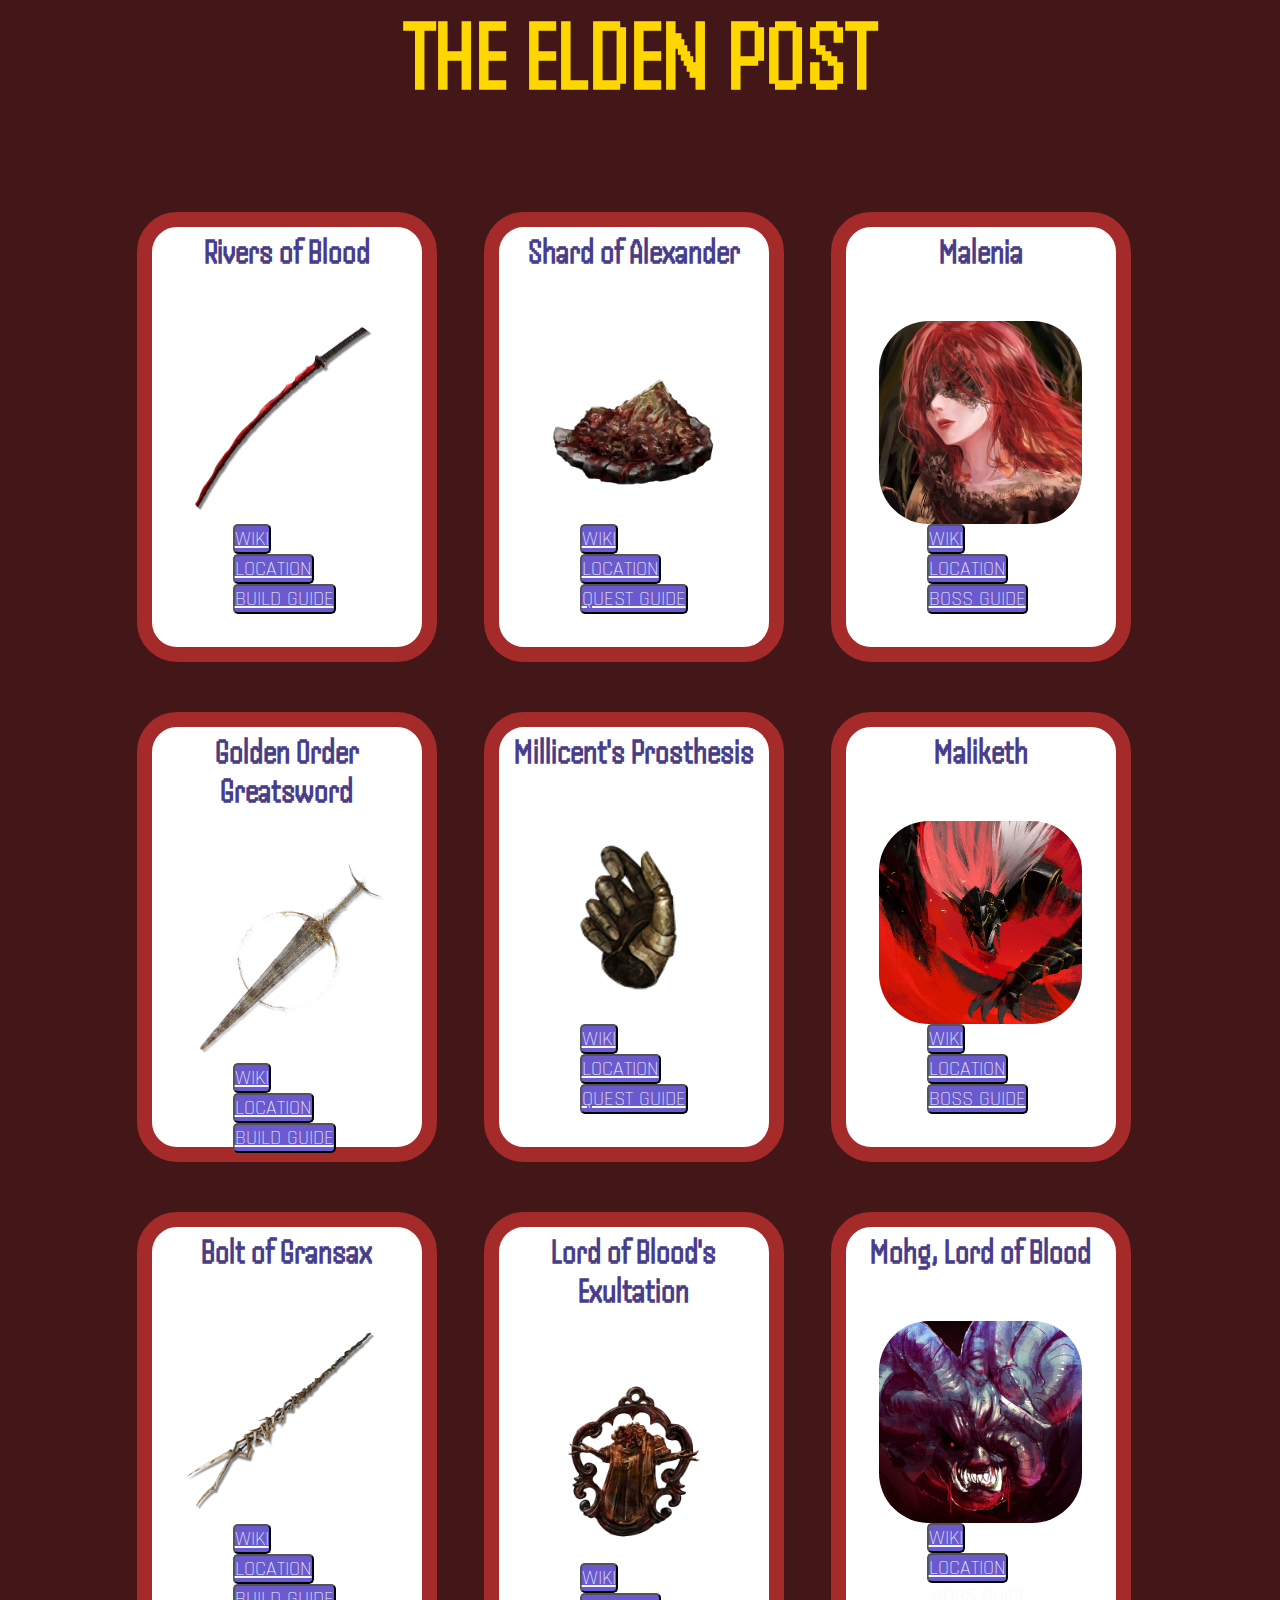
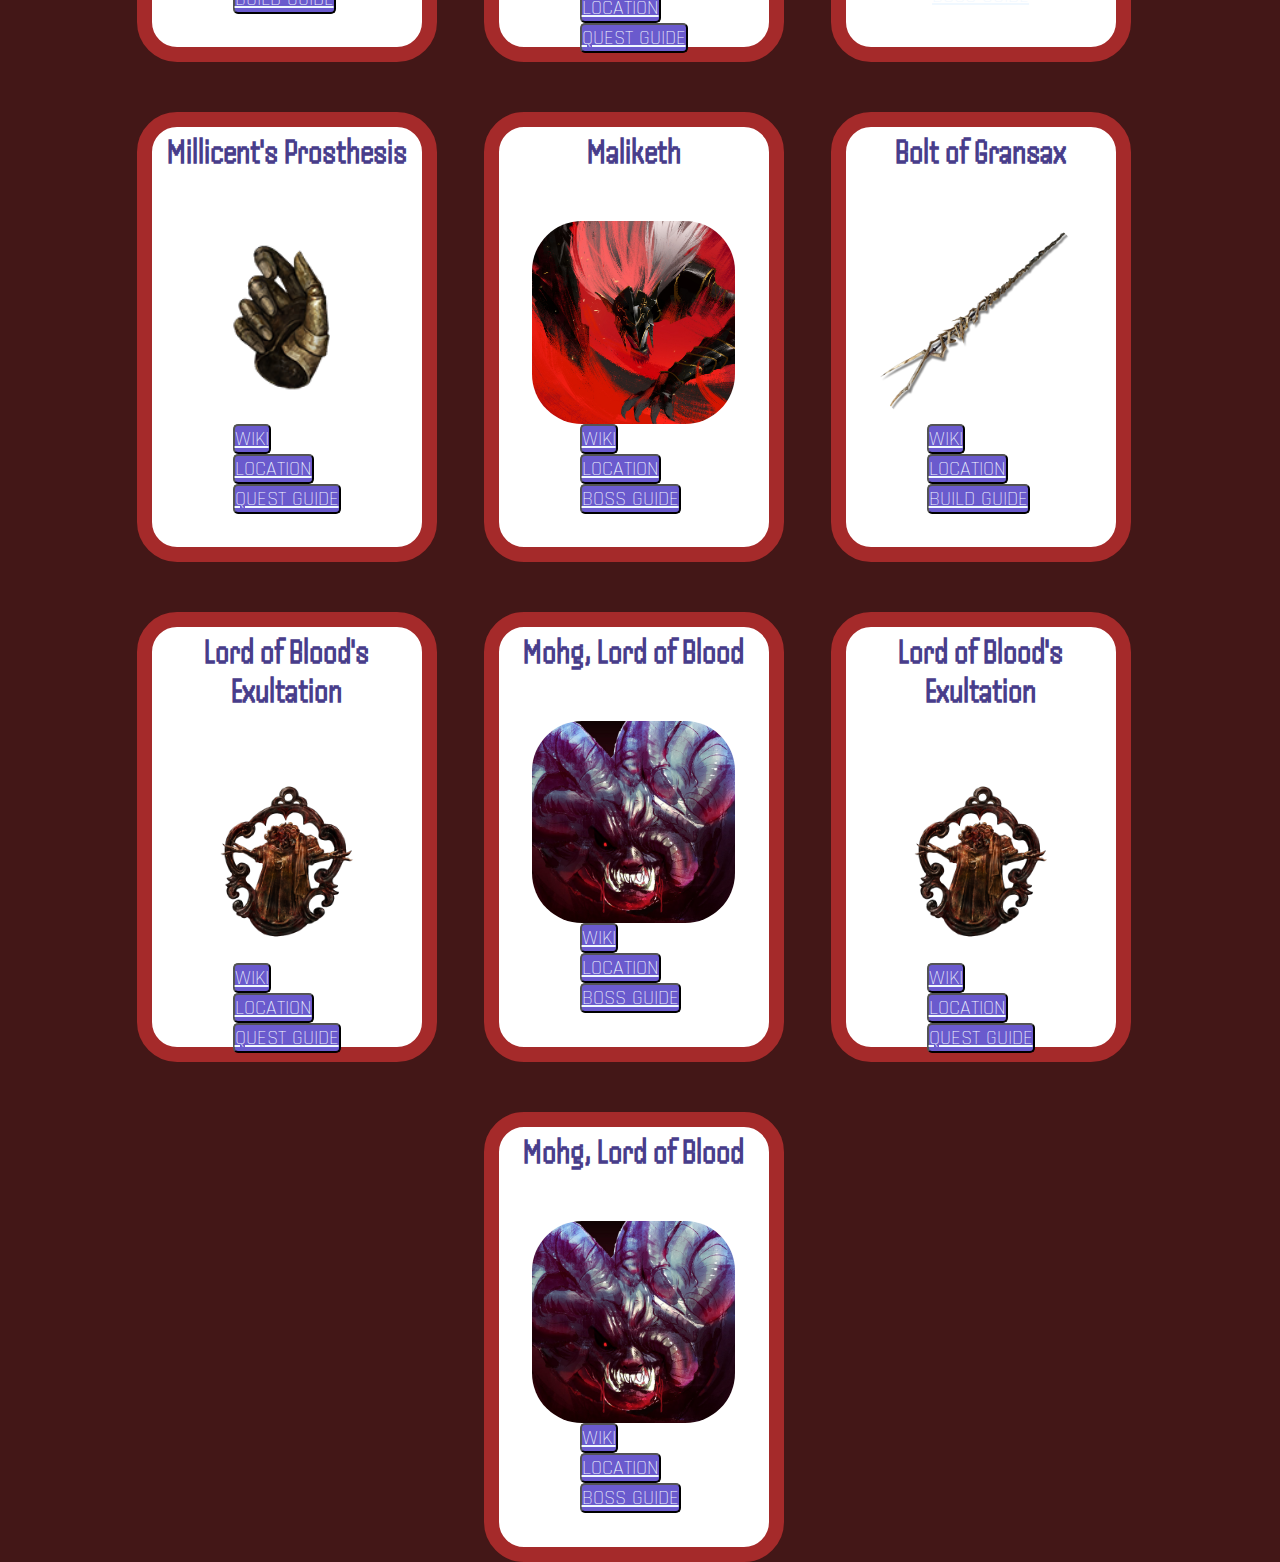
==== commit 4029af05: "ed" ====
--- a/index.html
+++ b/index.html
@@ -31,21 +31,21 @@
         <div class="posts">
             <h2> Shard of Alexander</h2>
             <img src="ER_Icon_Talisman_Warrior_Jar_Shard.webp" alt="SHARD">
-            <button> <a href="https://www.bing.com/ck/a?!&&p=0c6b78171d8cea8dJmltdHM9MTcyNjcwNDAwMCZpZ3VpZD0wMWNiNWQ3ZS00Y2NlLTYzYjUtMDIxOC00OThmNGQ2NjYyZWImaW5zaWQ9NTIxMg&ptn=3&ver=2&hsh=3&fclid=01cb5d7e-4cce-63b5-0218-498f4d6662eb&psq=great+shard+of+alexander&u=a1aHR0cHM6Ly9lbGRlbnJpbmcud2lraS5mZXh0cmFsaWZlLmNvbS9zaGFyZCtvZithbGV4YW5kZXI&ntb=1">WIKI</a></button>  
+            <button class="talismans"> <a href="https://www.bing.com/ck/a?!&&p=0c6b78171d8cea8dJmltdHM9MTcyNjcwNDAwMCZpZ3VpZD0wMWNiNWQ3ZS00Y2NlLTYzYjUtMDIxOC00OThmNGQ2NjYyZWImaW5zaWQ9NTIxMg&ptn=3&ver=2&hsh=3&fclid=01cb5d7e-4cce-63b5-0218-498f4d6662eb&psq=great+shard+of+alexander&u=a1aHR0cHM6Ly9lbGRlbnJpbmcud2lraS5mZXh0cmFsaWZlLmNvbS9zaGFyZCtvZithbGV4YW5kZXI&ntb=1">WIKI</a></button>  
 
-            <button> <a href="https://www.bing.com/ck/a?!&&p=47643c098e806651JmltdHM9MTcyNjcwNDAwMCZpZ3VpZD0wMWNiNWQ3ZS00Y2NlLTYzYjUtMDIxOC00OThmNGQ2NjYyZWImaW5zaWQ9NTU1MQ&ptn=3&ver=2&hsh=3&fclid=01cb5d7e-4cce-63b5-0218-498f4d6662eb&u=a1L3ZpZGVvcy9yaXZlcnZpZXcvcmVsYXRlZHZpZGVvP3E9c2hhcmQrb2YrYWxleGFuZGVyK2xvY2F0aW9uJm1pZD02NEQ3OUE3M0Y1MEY2ODQ0MkM0RTY0RDc5QTczRjUwRjY4NDQyQzRFJkZPUk09VklSRQ&ntb=1">LOCATION</a></button>
+            <button class="talismans"> <a href="https://www.bing.com/ck/a?!&&p=47643c098e806651JmltdHM9MTcyNjcwNDAwMCZpZ3VpZD0wMWNiNWQ3ZS00Y2NlLTYzYjUtMDIxOC00OThmNGQ2NjYyZWImaW5zaWQ9NTU1MQ&ptn=3&ver=2&hsh=3&fclid=01cb5d7e-4cce-63b5-0218-498f4d6662eb&u=a1L3ZpZGVvcy9yaXZlcnZpZXcvcmVsYXRlZHZpZGVvP3E9c2hhcmQrb2YrYWxleGFuZGVyK2xvY2F0aW9uJm1pZD02NEQ3OUE3M0Y1MEY2ODQ0MkM0RTY0RDc5QTczRjUwRjY4NDQyQzRFJkZPUk09VklSRQ&ntb=1">LOCATION</a></button>
 
-            <button> <a href="https://www.bing.com/ck/a?!&&p=f524174d69090b40JmltdHM9MTcyNjcwNDAwMCZpZ3VpZD0wMWNiNWQ3ZS00Y2NlLTYzYjUtMDIxOC00OThmNGQ2NjYyZWImaW5zaWQ9NTI1MA&ptn=3&ver=2&hsh=3&fclid=01cb5d7e-4cce-63b5-0218-498f4d6662eb&psq=quest+guide+alexander&u=a1aHR0cHM6Ly93d3cuaWduLmNvbS93aWtpcy9lbGRlbi1yaW5nL0FsZXhhbmRlcl90aGVfSXJvbl9GaXN0X1F1ZXN0bGluZQ&ntb=1">QUEST GUIDE</a></button>
+            <button class="talismans"> <a href="https://www.bing.com/ck/a?!&&p=f524174d69090b40JmltdHM9MTcyNjcwNDAwMCZpZ3VpZD0wMWNiNWQ3ZS00Y2NlLTYzYjUtMDIxOC00OThmNGQ2NjYyZWImaW5zaWQ9NTI1MA&ptn=3&ver=2&hsh=3&fclid=01cb5d7e-4cce-63b5-0218-498f4d6662eb&psq=quest+guide+alexander&u=a1aHR0cHM6Ly93d3cuaWduLmNvbS93aWtpcy9lbGRlbi1yaW5nL0FsZXhhbmRlcl90aGVfSXJvbl9GaXN0X1F1ZXN0bGluZQ&ntb=1">QUEST GUIDE</a></button>
         </div>
 
         <div class="posts">
             <h2> Malenia</h2>
             <img src="9fbV1ikG_400x400.jpg" alt="Malenia">
-            <button> <a href="https://www.bing.com/ck/a?!&&p=91b514b09d17e1f5JmltdHM9MTcyNjcwNDAwMCZpZ3VpZD0wMWNiNWQ3ZS00Y2NlLTYzYjUtMDIxOC00OThmNGQ2NjYyZWImaW5zaWQ9NTIzMA&ptn=3&ver=2&hsh=3&fclid=01cb5d7e-4cce-63b5-0218-498f4d6662eb&psq=MALENIA&u=a1aHR0cHM6Ly9lbGRlbnJpbmcud2lraS5mZXh0cmFsaWZlLmNvbS9NYWxlbmlhK0JsYWRlK29mK01pcXVlbGxh&ntb=1">WIKI</a></button>  
+            <button class="bosses"> <a href="https://www.bing.com/ck/a?!&&p=91b514b09d17e1f5JmltdHM9MTcyNjcwNDAwMCZpZ3VpZD0wMWNiNWQ3ZS00Y2NlLTYzYjUtMDIxOC00OThmNGQ2NjYyZWImaW5zaWQ9NTIzMA&ptn=3&ver=2&hsh=3&fclid=01cb5d7e-4cce-63b5-0218-498f4d6662eb&psq=MALENIA&u=a1aHR0cHM6Ly9lbGRlbnJpbmcud2lraS5mZXh0cmFsaWZlLmNvbS9NYWxlbmlhK0JsYWRlK29mK01pcXVlbGxh&ntb=1">WIKI</a></button>  
 
-            <button> <a href="https://www.bing.com/videos/riverview/relatedvideo?&q=MALENIA+location+guide&&mid=FAD451EEA4D7708973EEFAD451EEA4D7708973EE&&FORM=VRDGAR">LOCATION</a></button>
+            <button class="bosses"> <a href="https://www.bing.com/videos/riverview/relatedvideo?&q=MALENIA+location+guide&&mid=FAD451EEA4D7708973EEFAD451EEA4D7708973EE&&FORM=VRDGAR">LOCATION</a></button>
             
-            <button> <a href="https://www.bing.com/ck/a?!&&p=0e37b8a733e1f7fbJmltdHM9MTcyNjcwNDAwMCZpZ3VpZD0wMWNiNWQ3ZS00Y2NlLTYzYjUtMDIxOC00OThmNGQ2NjYyZWImaW5zaWQ9NTE1Mg&ptn=3&ver=2&hsh=3&fclid=01cb5d7e-4cce-63b5-0218-498f4d6662eb&u=a1L3ZpZGVvcy9zZWFyY2g_cT1tYWxlbmlhK2Jvc3MrZ3VpZGUmcXB2dD1tYWxlbmlhK2Jvc3MrZ3VpZGUmRk9STT1WRFJF&ntb=1">BOSS GUIDE</a>
+            <button class="bosses"> <a href="https://www.bing.com/ck/a?!&&p=0e37b8a733e1f7fbJmltdHM9MTcyNjcwNDAwMCZpZ3VpZD0wMWNiNWQ3ZS00Y2NlLTYzYjUtMDIxOC00OThmNGQ2NjYyZWImaW5zaWQ9NTE1Mg&ptn=3&ver=2&hsh=3&fclid=01cb5d7e-4cce-63b5-0218-498f4d6662eb&u=a1L3ZpZGVvcy9zZWFyY2g_cT1tYWxlbmlhK2Jvc3MrZ3VpZGUmcXB2dD1tYWxlbmlhK2Jvc3MrZ3VpZGUmRk9STT1WRFJF&ntb=1">BOSS GUIDE</a>
         </div>
 
         <div class="posts">
@@ -61,21 +61,21 @@
         <div class="posts">
             <h2> Millicent's Prosthesis</h2>
             <img src="SB_ICON_06_000.png" alt="Millicents">
-            <button> <a href="https://www.bing.com/ck/a?!&&p=442563ccb9abad14JmltdHM9MTcyNjcwNDAwMCZpZ3VpZD0wMWNiNWQ3ZS00Y2NlLTYzYjUtMDIxOC00OThmNGQ2NjYyZWImaW5zaWQ9NTIwNQ&ptn=3&ver=2&hsh=3&fclid=01cb5d7e-4cce-63b5-0218-498f4d6662eb&psq=millicents+prosthesis&u=a1aHR0cHM6Ly9lbGRlbnJpbmcud2lraS5mZXh0cmFsaWZlLmNvbS9taWxsaWNlbnQncytwcm9zdGhlc2lz&ntb=1">WIKI</a></button>  
+            <button class="talismans"> <a href="https://www.bing.com/ck/a?!&&p=442563ccb9abad14JmltdHM9MTcyNjcwNDAwMCZpZ3VpZD0wMWNiNWQ3ZS00Y2NlLTYzYjUtMDIxOC00OThmNGQ2NjYyZWImaW5zaWQ9NTIwNQ&ptn=3&ver=2&hsh=3&fclid=01cb5d7e-4cce-63b5-0218-498f4d6662eb&psq=millicents+prosthesis&u=a1aHR0cHM6Ly9lbGRlbnJpbmcud2lraS5mZXh0cmFsaWZlLmNvbS9taWxsaWNlbnQncytwcm9zdGhlc2lz&ntb=1">WIKI</a></button>  
 
-            <button> <a href="https://www.bing.com/ck/a?!&&p=9c6363e3f8d0fcdcJmltdHM9MTcyNjcwNDAwMCZpZ3VpZD0wMWNiNWQ3ZS00Y2NlLTYzYjUtMDIxOC00OThmNGQ2NjYyZWImaW5zaWQ9NTU0Ng&ptn=3&ver=2&hsh=3&fclid=01cb5d7e-4cce-63b5-0218-498f4d6662eb&u=a1L3ZpZGVvcy9yaXZlcnZpZXcvcmVsYXRlZHZpZGVvP3E9bWlsbGljZW50cytwcm9zdGhlc2lzJm1pZD1ENUJERkJDMzJCMjU1NkM2N0I5NEQ1QkRGQkMzMkIyNTU2QzY3Qjk0JkZPUk09VklSRQ&ntb=1">LOCATION</a></button>
+            <button class="talismans"> <a href="https://www.bing.com/ck/a?!&&p=9c6363e3f8d0fcdcJmltdHM9MTcyNjcwNDAwMCZpZ3VpZD0wMWNiNWQ3ZS00Y2NlLTYzYjUtMDIxOC00OThmNGQ2NjYyZWImaW5zaWQ9NTU0Ng&ptn=3&ver=2&hsh=3&fclid=01cb5d7e-4cce-63b5-0218-498f4d6662eb&u=a1L3ZpZGVvcy9yaXZlcnZpZXcvcmVsYXRlZHZpZGVvP3E9bWlsbGljZW50cytwcm9zdGhlc2lzJm1pZD1ENUJERkJDMzJCMjU1NkM2N0I5NEQ1QkRGQkMzMkIyNTU2QzY3Qjk0JkZPUk09VklSRQ&ntb=1">LOCATION</a></button>
 
-            <button> <a href="https://www.bing.com/ck/a?!&&p=efaebba327ae68afJmltdHM9MTcyNjcwNDAwMCZpZ3VpZD0wMWNiNWQ3ZS00Y2NlLTYzYjUtMDIxOC00OThmNGQ2NjYyZWImaW5zaWQ9NTI0Nw&ptn=3&ver=2&hsh=3&fclid=01cb5d7e-4cce-63b5-0218-498f4d6662eb&psq=millicent%27s+questline&u=a1aHR0cHM6Ly93d3cuaWduLmNvbS93aWtpcy9lbGRlbi1yaW5nL01pbGxpY2VudF9RdWVzdGxpbmU&ntb=1">QUEST GUIDE</a></button>
+            <button class="talismans"> <a href="https://www.bing.com/ck/a?!&&p=efaebba327ae68afJmltdHM9MTcyNjcwNDAwMCZpZ3VpZD0wMWNiNWQ3ZS00Y2NlLTYzYjUtMDIxOC00OThmNGQ2NjYyZWImaW5zaWQ9NTI0Nw&ptn=3&ver=2&hsh=3&fclid=01cb5d7e-4cce-63b5-0218-498f4d6662eb&psq=millicent%27s+questline&u=a1aHR0cHM6Ly93d3cuaWduLmNvbS93aWtpcy9lbGRlbi1yaW5nL01pbGxpY2VudF9RdWVzdGxpbmU&ntb=1">QUEST GUIDE</a></button>
         </div>
 
         <div class="posts">
             <h2> Maliketh </h2> 
             <img src="367937.jpg" alt="Maliketh">
-            <button> <a href="https://www.bing.com/ck/a?!&&p=90e30bf75b21cfadJmltdHM9MTcyNjcwNDAwMCZpZ3VpZD0wMWNiNWQ3ZS00Y2NlLTYzYjUtMDIxOC00OThmNGQ2NjYyZWImaW5zaWQ9NTIxNA&ptn=3&ver=2&hsh=3&fclid=01cb5d7e-4cce-63b5-0218-498f4d6662eb&psq=MALIKEth&u=a1aHR0cHM6Ly9lbGRlbnJpbmcud2lraS5mZXh0cmFsaWZlLmNvbS9tYWxpa2V0aCwrdGhlK2JsYWNrK2JsYWRl&ntb=1">WIKI</a></button>  
+            <button class="bosses"> <a href="https://www.bing.com/ck/a?!&&p=90e30bf75b21cfadJmltdHM9MTcyNjcwNDAwMCZpZ3VpZD0wMWNiNWQ3ZS00Y2NlLTYzYjUtMDIxOC00OThmNGQ2NjYyZWImaW5zaWQ9NTIxNA&ptn=3&ver=2&hsh=3&fclid=01cb5d7e-4cce-63b5-0218-498f4d6662eb&psq=MALIKEth&u=a1aHR0cHM6Ly9lbGRlbnJpbmcud2lraS5mZXh0cmFsaWZlLmNvbS9tYWxpa2V0aCwrdGhlK2JsYWNrK2JsYWRl&ntb=1">WIKI</a></button>  
 
-            <button> <a href="https://www.bing.com/ck/a?!&&p=250d83273e4f6928JmltdHM9MTcyNjcwNDAwMCZpZ3VpZD0wMWNiNWQ3ZS00Y2NlLTYzYjUtMDIxOC00OThmNGQ2NjYyZWImaW5zaWQ9NTU0NA&ptn=3&ver=2&hsh=3&fclid=01cb5d7e-4cce-63b5-0218-498f4d6662eb&u=a1L3ZpZGVvcy9yaXZlcnZpZXcvcmVsYXRlZHZpZGVvP3E9bWFsaWtldGgrbG9jYXRpb24mbWlkPTBFRUQ5RUMyNEQ0NEI1RTVDMERGMEVFRDlFQzI0RDQ0QjVFNUMwREYmRk9STT1WSVJF&ntb=1">LOCATION</a></button>
+            <button class="bosses"> <a href="https://www.bing.com/ck/a?!&&p=250d83273e4f6928JmltdHM9MTcyNjcwNDAwMCZpZ3VpZD0wMWNiNWQ3ZS00Y2NlLTYzYjUtMDIxOC00OThmNGQ2NjYyZWImaW5zaWQ9NTU0NA&ptn=3&ver=2&hsh=3&fclid=01cb5d7e-4cce-63b5-0218-498f4d6662eb&u=a1L3ZpZGVvcy9yaXZlcnZpZXcvcmVsYXRlZHZpZGVvP3E9bWFsaWtldGgrbG9jYXRpb24mbWlkPTBFRUQ5RUMyNEQ0NEI1RTVDMERGMEVFRDlFQzI0RDQ0QjVFNUMwREYmRk9STT1WSVJF&ntb=1">LOCATION</a></button>
 
-            <button> <a href="https://www.bing.com/ck/a?!&&p=861c187182eae7e1JmltdHM9MTcyNjcwNDAwMCZpZ3VpZD0wMWNiNWQ3ZS00Y2NlLTYzYjUtMDIxOC00OThmNGQ2NjYyZWImaW5zaWQ9NTYzMg&ptn=3&ver=2&hsh=3&fclid=01cb5d7e-4cce-63b5-0218-498f4d6662eb&u=a1L3ZpZGVvcy9yaXZlcnZpZXcvcmVsYXRlZHZpZGVvP3E9bWFsaWtldGgrZ3VpZGUmbWlkPTAxNTlFQkY2RUExNjQ5Qzk4RTY3MDE1OUVCRjZFQTE2NDlDOThFNjcmRk9STT1WSVJF&ntb=1">BOSS GUIDE</a></button>
+            <button class="bosses"> <a href="https://www.bing.com/ck/a?!&&p=861c187182eae7e1JmltdHM9MTcyNjcwNDAwMCZpZ3VpZD0wMWNiNWQ3ZS00Y2NlLTYzYjUtMDIxOC00OThmNGQ2NjYyZWImaW5zaWQ9NTYzMg&ptn=3&ver=2&hsh=3&fclid=01cb5d7e-4cce-63b5-0218-498f4d6662eb&u=a1L3ZpZGVvcy9yaXZlcnZpZXcvcmVsYXRlZHZpZGVvP3E9bWFsaWtldGgrZ3VpZGUmbWlkPTAxNTlFQkY2RUExNjQ5Qzk4RTY3MDE1OUVCRjZFQTE2NDlDOThFNjcmRk9STT1WSVJF&ntb=1">BOSS GUIDE</a></button>
         </div>
 
         <div class="posts">
@@ -91,21 +91,91 @@
         <div class="posts">
             <h2> Lord of Blood's Exultation</h2>
             <img src="lord_of_bloods_exultation_talisman.png" alt="Lord of Blood">
-            <button> <a href="https://www.bing.com/ck/a?!&&p=6a896f7f611749cfJmltdHM9MTcyNjcwNDAwMCZpZ3VpZD0wMWNiNWQ3ZS00Y2NlLTYzYjUtMDIxOC00OThmNGQ2NjYyZWImaW5zaWQ9NTIwOQ&ptn=3&ver=2&hsh=3&fclid=01cb5d7e-4cce-63b5-0218-498f4d6662eb&psq=lord+of+blood%27s+exultation&u=a1aHR0cHM6Ly9lbGRlbnJpbmcud2lraS5mZXh0cmFsaWZlLmNvbS9Mb3JkK29mK0Jsb29kJ3MrRXh1bHRhdGlvbg&ntb=1">WIKI</a></button>  
+            <button class="talismans"> <a href="https://www.bing.com/ck/a?!&&p=6a896f7f611749cfJmltdHM9MTcyNjcwNDAwMCZpZ3VpZD0wMWNiNWQ3ZS00Y2NlLTYzYjUtMDIxOC00OThmNGQ2NjYyZWImaW5zaWQ9NTIwOQ&ptn=3&ver=2&hsh=3&fclid=01cb5d7e-4cce-63b5-0218-498f4d6662eb&psq=lord+of+blood%27s+exultation&u=a1aHR0cHM6Ly9lbGRlbnJpbmcud2lraS5mZXh0cmFsaWZlLmNvbS9Mb3JkK29mK0Jsb29kJ3MrRXh1bHRhdGlvbg&ntb=1">WIKI</a></button>  
             
-            <button> <a href="https://www.bing.com/ck/a?!&&p=76c876a1610d2e90JmltdHM9MTcyNjcwNDAwMCZpZ3VpZD0wMWNiNWQ3ZS00Y2NlLTYzYjUtMDIxOC00OThmNGQ2NjYyZWImaW5zaWQ9NTU1Ng&ptn=3&ver=2&hsh=3&fclid=01cb5d7e-4cce-63b5-0218-498f4d6662eb&u=a1L3ZpZGVvcy9yaXZlcnZpZXcvcmVsYXRlZHZpZGVvP3E9bG9yZCtvZitibG9vZCUyN3MrZXh1bHRhdGlvbiZtaWQ9MTY4RTg5Q0E1MTlGNkVEODAyQUQxNjhFODlDQTUxOUY2RUQ4MDJBRCZGT1JNPVZJUkU&ntb=1">LOCATION</a></button>
+            <button class="talismans"> <a href="https://www.bing.com/ck/a?!&&p=76c876a1610d2e90JmltdHM9MTcyNjcwNDAwMCZpZ3VpZD0wMWNiNWQ3ZS00Y2NlLTYzYjUtMDIxOC00OThmNGQ2NjYyZWImaW5zaWQ9NTU1Ng&ptn=3&ver=2&hsh=3&fclid=01cb5d7e-4cce-63b5-0218-498f4d6662eb&u=a1L3ZpZGVvcy9yaXZlcnZpZXcvcmVsYXRlZHZpZGVvP3E9bG9yZCtvZitibG9vZCUyN3MrZXh1bHRhdGlvbiZtaWQ9MTY4RTg5Q0E1MTlGNkVEODAyQUQxNjhFODlDQTUxOUY2RUQ4MDJBRCZGT1JNPVZJUkU&ntb=1">LOCATION</a></button>
 
-            <button> <a href="https://www.bing.com/ck/a?!&&p=d7fc9f9b031eb72dJmltdHM9MTcyNjcwNDAwMCZpZ3VpZD0wMWNiNWQ3ZS00Y2NlLTYzYjUtMDIxOC00OThmNGQ2NjYyZWImaW5zaWQ9NTI0MQ&ptn=3&ver=2&hsh=3&fclid=01cb5d7e-4cce-63b5-0218-498f4d6662eb&psq=lord+of+blood%27s+exultation&u=a1aHR0cHM6Ly93d3cuaWduLmNvbS93aWtpcy9lbGRlbi1yaW5nL0xvcmRfb2ZfQmxvb2QlMjdzX0V4dWx0YXRpb24&ntb=1">QUEST GUIDE</a></button>
+            <button class="talismans"> <a href="https://www.bing.com/ck/a?!&&p=d7fc9f9b031eb72dJmltdHM9MTcyNjcwNDAwMCZpZ3VpZD0wMWNiNWQ3ZS00Y2NlLTYzYjUtMDIxOC00OThmNGQ2NjYyZWImaW5zaWQ9NTI0MQ&ptn=3&ver=2&hsh=3&fclid=01cb5d7e-4cce-63b5-0218-498f4d6662eb&psq=lord+of+blood%27s+exultation&u=a1aHR0cHM6Ly93d3cuaWduLmNvbS93aWtpcy9lbGRlbi1yaW5nL0xvcmRfb2ZfQmxvb2QlMjdzX0V4dWx0YXRpb24&ntb=1">QUEST GUIDE</a></button>
         </div>
 
         <div class="posts">
             <h2> Mohg, Lord of Blood</h2>  
             <img src="FPFGf-MVcAMibtL.jpg" alt="Mohg">
-            <button> <a href="https://www.bing.com/ck/a?!&&p=126f86085db45caeJmltdHM9MTcyNjcwNDAwMCZpZ3VpZD0wMWNiNWQ3ZS00Y2NlLTYzYjUtMDIxOC00OThmNGQ2NjYyZWImaW5zaWQ9NTIxOQ&ptn=3&ver=2&hsh=3&fclid=01cb5d7e-4cce-63b5-0218-498f4d6662eb&psq=mohg+lord+of+blood&u=a1aHR0cHM6Ly9lbGRlbnJpbmcud2lraS5mZXh0cmFsaWZlLmNvbS9Nb2hnLCtMb3JkK29mK0Jsb29k&ntb=1">WIKI</a></button>  
+            <button class="bosses"> <a href="https://www.bing.com/ck/a?!&&p=126f86085db45caeJmltdHM9MTcyNjcwNDAwMCZpZ3VpZD0wMWNiNWQ3ZS00Y2NlLTYzYjUtMDIxOC00OThmNGQ2NjYyZWImaW5zaWQ9NTIxOQ&ptn=3&ver=2&hsh=3&fclid=01cb5d7e-4cce-63b5-0218-498f4d6662eb&psq=mohg+lord+of+blood&u=a1aHR0cHM6Ly9lbGRlbnJpbmcud2lraS5mZXh0cmFsaWZlLmNvbS9Nb2hnLCtMb3JkK29mK0Jsb29k&ntb=1">WIKI</a></button>  
 
-            <button> <a href="https://www.bing.com/ck/a?!&&p=13bd2cc36f7c9a0eJmltdHM9MTcyNjcwNDAwMCZpZ3VpZD0wMWNiNWQ3ZS00Y2NlLTYzYjUtMDIxOC00OThmNGQ2NjYyZWImaW5zaWQ9NTU4OA&ptn=3&ver=2&hsh=3&fclid=01cb5d7e-4cce-63b5-0218-498f4d6662eb&u=a1L3ZpZGVvcy9yaXZlcnZpZXcvcmVsYXRlZHZpZGVvP3E9bW9oZytsb3JkK29mK2Jsb29kJm1pZD00MDkzQ0E0NzJGNTZCNEMwM0RGMjQwOTNDQTQ3MkY1NkI0QzAzREYyJkZPUk09VklSRQ&ntb=1">LOCATION</a></button>
+            <button class="bosses"> <a href="https://www.bing.com/ck/a?!&&p=13bd2cc36f7c9a0eJmltdHM9MTcyNjcwNDAwMCZpZ3VpZD0wMWNiNWQ3ZS00Y2NlLTYzYjUtMDIxOC00OThmNGQ2NjYyZWImaW5zaWQ9NTU4OA&ptn=3&ver=2&hsh=3&fclid=01cb5d7e-4cce-63b5-0218-498f4d6662eb&u=a1L3ZpZGVvcy9yaXZlcnZpZXcvcmVsYXRlZHZpZGVvP3E9bW9oZytsb3JkK29mK2Jsb29kJm1pZD00MDkzQ0E0NzJGNTZCNEMwM0RGMjQwOTNDQTQ3MkY1NkI0QzAzREYyJkZPUk09VklSRQ&ntb=1">LOCATION</a></button>
 
-            <button> <a href="https://www.bing.com/ck/a?!&&p=0d1bea73f501d6e4JmltdHM9MTcyNjcwNDAwMCZpZ3VpZD0wMWNiNWQ3ZS00Y2NlLTYzYjUtMDIxOC00OThmNGQ2NjYyZWImaW5zaWQ9NTU4Nw&ptn=3&ver=2&hsh=3&fclid=01cb5d7e-4cce-63b5-0218-498f4d6662eb&u=a1L3ZpZGVvcy9yaXZlcnZpZXcvcmVsYXRlZHZpZGVvP3E9bW9oZytsb3JkK29mK2Jsb29kJm1pZD1BMjkwQjMwMDUyMDZGNjcxMkYyNkEyOTBCMzAwNTIwNkY2NzEyRjI2JkZPUk09VklSRQ&ntb=1">BOSS GUIDE</a></button >
+            <butto class="bosses"> <a href="https://www.bing.com/ck/a?!&&p=0d1bea73f501d6e4JmltdHM9MTcyNjcwNDAwMCZpZ3VpZD0wMWNiNWQ3ZS00Y2NlLTYzYjUtMDIxOC00OThmNGQ2NjYyZWImaW5zaWQ9NTU4Nw&ptn=3&ver=2&hsh=3&fclid=01cb5d7e-4cce-63b5-0218-498f4d6662eb&u=a1L3ZpZGVvcy9yaXZlcnZpZXcvcmVsYXRlZHZpZGVvP3E9bW9oZytsb3JkK29mK2Jsb29kJm1pZD1BMjkwQjMwMDUyMDZGNjcxMkYyNkEyOTBCMzAwNTIwNkY2NzEyRjI2JkZPUk09VklSRQ&ntb=1">BOSS GUIDE</a></butto >
+        </div>
+
+        <div class="posts">
+            <h2> Millicent's Prosthesis</h2>
+            <img src="SB_ICON_06_000.png" alt="Millicents">
+            <button class="talismans"> <a href="https://www.bing.com/ck/a?!&&p=442563ccb9abad14JmltdHM9MTcyNjcwNDAwMCZpZ3VpZD0wMWNiNWQ3ZS00Y2NlLTYzYjUtMDIxOC00OThmNGQ2NjYyZWImaW5zaWQ9NTIwNQ&ptn=3&ver=2&hsh=3&fclid=01cb5d7e-4cce-63b5-0218-498f4d6662eb&psq=millicents+prosthesis&u=a1aHR0cHM6Ly9lbGRlbnJpbmcud2lraS5mZXh0cmFsaWZlLmNvbS9taWxsaWNlbnQncytwcm9zdGhlc2lz&ntb=1">WIKI</a></button>  
+
+            <button class="talismans"> <a href="https://www.bing.com/ck/a?!&&p=9c6363e3f8d0fcdcJmltdHM9MTcyNjcwNDAwMCZpZ3VpZD0wMWNiNWQ3ZS00Y2NlLTYzYjUtMDIxOC00OThmNGQ2NjYyZWImaW5zaWQ9NTU0Ng&ptn=3&ver=2&hsh=3&fclid=01cb5d7e-4cce-63b5-0218-498f4d6662eb&u=a1L3ZpZGVvcy9yaXZlcnZpZXcvcmVsYXRlZHZpZGVvP3E9bWlsbGljZW50cytwcm9zdGhlc2lzJm1pZD1ENUJERkJDMzJCMjU1NkM2N0I5NEQ1QkRGQkMzMkIyNTU2QzY3Qjk0JkZPUk09VklSRQ&ntb=1">LOCATION</a></button>
+
+            <button class="talismans"> <a href="https://www.bing.com/ck/a?!&&p=efaebba327ae68afJmltdHM9MTcyNjcwNDAwMCZpZ3VpZD0wMWNiNWQ3ZS00Y2NlLTYzYjUtMDIxOC00OThmNGQ2NjYyZWImaW5zaWQ9NTI0Nw&ptn=3&ver=2&hsh=3&fclid=01cb5d7e-4cce-63b5-0218-498f4d6662eb&psq=millicent%27s+questline&u=a1aHR0cHM6Ly93d3cuaWduLmNvbS93aWtpcy9lbGRlbi1yaW5nL01pbGxpY2VudF9RdWVzdGxpbmU&ntb=1">QUEST GUIDE</a></button>
+        </div>
+
+        <div class="posts">
+            <h2> Maliketh </h2> 
+            <img src="367937.jpg" alt="Maliketh">
+            <button class="bosses"> <a href="https://www.bing.com/ck/a?!&&p=90e30bf75b21cfadJmltdHM9MTcyNjcwNDAwMCZpZ3VpZD0wMWNiNWQ3ZS00Y2NlLTYzYjUtMDIxOC00OThmNGQ2NjYyZWImaW5zaWQ9NTIxNA&ptn=3&ver=2&hsh=3&fclid=01cb5d7e-4cce-63b5-0218-498f4d6662eb&psq=MALIKEth&u=a1aHR0cHM6Ly9lbGRlbnJpbmcud2lraS5mZXh0cmFsaWZlLmNvbS9tYWxpa2V0aCwrdGhlK2JsYWNrK2JsYWRl&ntb=1">WIKI</a></button>  
+
+            <button class="bosses"> <a href="https://www.bing.com/ck/a?!&&p=250d83273e4f6928JmltdHM9MTcyNjcwNDAwMCZpZ3VpZD0wMWNiNWQ3ZS00Y2NlLTYzYjUtMDIxOC00OThmNGQ2NjYyZWImaW5zaWQ9NTU0NA&ptn=3&ver=2&hsh=3&fclid=01cb5d7e-4cce-63b5-0218-498f4d6662eb&u=a1L3ZpZGVvcy9yaXZlcnZpZXcvcmVsYXRlZHZpZGVvP3E9bWFsaWtldGgrbG9jYXRpb24mbWlkPTBFRUQ5RUMyNEQ0NEI1RTVDMERGMEVFRDlFQzI0RDQ0QjVFNUMwREYmRk9STT1WSVJF&ntb=1">LOCATION</a></button>
+
+            <button class="bosses"> <a href="https://www.bing.com/ck/a?!&&p=861c187182eae7e1JmltdHM9MTcyNjcwNDAwMCZpZ3VpZD0wMWNiNWQ3ZS00Y2NlLTYzYjUtMDIxOC00OThmNGQ2NjYyZWImaW5zaWQ9NTYzMg&ptn=3&ver=2&hsh=3&fclid=01cb5d7e-4cce-63b5-0218-498f4d6662eb&u=a1L3ZpZGVvcy9yaXZlcnZpZXcvcmVsYXRlZHZpZGVvP3E9bWFsaWtldGgrZ3VpZGUmbWlkPTAxNTlFQkY2RUExNjQ5Qzk4RTY3MDE1OUVCRjZFQTE2NDlDOThFNjcmRk9STT1WSVJF&ntb=1">BOSS GUIDE</a></button>
+        </div>
+
+        <div class="posts">
+            <h2> Bolt of Gransax</h2>  
+            <img src="ER_Icon_weapon_Bolt_of_Gransax.webp" alt="Boltofgransax"> 
+            <button> <a href="https://www.bing.com/ck/a?!&&p=05f55c2635d33756JmltdHM9MTcyNjcwNDAwMCZpZ3VpZD0wMWNiNWQ3ZS00Y2NlLTYzYjUtMDIxOC00OThmNGQ2NjYyZWImaW5zaWQ9NTIyMQ&ptn=3&ver=2&hsh=3&fclid=01cb5d7e-4cce-63b5-0218-498f4d6662eb&psq=bolt+of+&u=a1aHR0cHM6Ly9lbGRlbnJpbmcud2lraS5mZXh0cmFsaWZlLmNvbS9Cb2x0K29mK0dyYW5zYXg&ntb=1">WIKI</a></button>  
+
+            <button> <a href="https://www.bing.com/ck/a?!&&p=7069bbb61a7acaceJmltdHM9MTcyNjcwNDAwMCZpZ3VpZD0wMWNiNWQ3ZS00Y2NlLTYzYjUtMDIxOC00OThmNGQ2NjYyZWImaW5zaWQ9NTM2OQ&ptn=3&ver=2&hsh=3&fclid=01cb5d7e-4cce-63b5-0218-498f4d6662eb&psq=bolt+of+&u=a1aHR0cHM6Ly93d3cueW91dHViZS5jb20vd2F0Y2g_dj0zVEoxQ0I4WmNrcw&ntb=1">LOCATION</a></button>
+
+            <button> <a href="https://www.bing.com/ck/a?!&&p=a98c6c8674e3d3cfJmltdHM9MTcyNjcwNDAwMCZpZ3VpZD0wMWNiNWQ3ZS00Y2NlLTYzYjUtMDIxOC00OThmNGQ2NjYyZWImaW5zaWQ9NTYzMw&ptn=3&ver=2&hsh=3&fclid=01cb5d7e-4cce-63b5-0218-498f4d6662eb&u=a1L3ZpZGVvcy9yaXZlcnZpZXcvcmVsYXRlZHZpZGVvP3E9Ym9sdCtvZitncmFuc2F4K2J1aWxkJm1pZD05NjIwNTJGQjUzMERGMDEwMjkxQzk2MjA1MkZCNTMwREYwMTAyOTFDJkZPUk09VklSRQ&ntb=1">BUILD GUIDE</a></button>
+        </div>
+
+        <div class="posts">
+            <h2> Lord of Blood's Exultation</h2>
+            <img src="lord_of_bloods_exultation_talisman.png" alt="Lord of Blood">
+            <button class="talismans"> <a href="https://www.bing.com/ck/a?!&&p=6a896f7f611749cfJmltdHM9MTcyNjcwNDAwMCZpZ3VpZD0wMWNiNWQ3ZS00Y2NlLTYzYjUtMDIxOC00OThmNGQ2NjYyZWImaW5zaWQ9NTIwOQ&ptn=3&ver=2&hsh=3&fclid=01cb5d7e-4cce-63b5-0218-498f4d6662eb&psq=lord+of+blood%27s+exultation&u=a1aHR0cHM6Ly9lbGRlbnJpbmcud2lraS5mZXh0cmFsaWZlLmNvbS9Mb3JkK29mK0Jsb29kJ3MrRXh1bHRhdGlvbg&ntb=1">WIKI</a></button>  
+            
+            <button class="talismans"> <a href="https://www.bing.com/ck/a?!&&p=76c876a1610d2e90JmltdHM9MTcyNjcwNDAwMCZpZ3VpZD0wMWNiNWQ3ZS00Y2NlLTYzYjUtMDIxOC00OThmNGQ2NjYyZWImaW5zaWQ9NTU1Ng&ptn=3&ver=2&hsh=3&fclid=01cb5d7e-4cce-63b5-0218-498f4d6662eb&u=a1L3ZpZGVvcy9yaXZlcnZpZXcvcmVsYXRlZHZpZGVvP3E9bG9yZCtvZitibG9vZCUyN3MrZXh1bHRhdGlvbiZtaWQ9MTY4RTg5Q0E1MTlGNkVEODAyQUQxNjhFODlDQTUxOUY2RUQ4MDJBRCZGT1JNPVZJUkU&ntb=1">LOCATION</a></button>
+
+            <button class="talismans"> <a href="https://www.bing.com/ck/a?!&&p=d7fc9f9b031eb72dJmltdHM9MTcyNjcwNDAwMCZpZ3VpZD0wMWNiNWQ3ZS00Y2NlLTYzYjUtMDIxOC00OThmNGQ2NjYyZWImaW5zaWQ9NTI0MQ&ptn=3&ver=2&hsh=3&fclid=01cb5d7e-4cce-63b5-0218-498f4d6662eb&psq=lord+of+blood%27s+exultation&u=a1aHR0cHM6Ly93d3cuaWduLmNvbS93aWtpcy9lbGRlbi1yaW5nL0xvcmRfb2ZfQmxvb2QlMjdzX0V4dWx0YXRpb24&ntb=1">QUEST GUIDE</a></button>
+        </div>
+
+        <div class="posts">
+            <h2> Mohg, Lord of Blood</h2>  
+            <img src="FPFGf-MVcAMibtL.jpg" alt="Mohg">
+            <button class="bosses"> <a href="https://www.bing.com/ck/a?!&&p=126f86085db45caeJmltdHM9MTcyNjcwNDAwMCZpZ3VpZD0wMWNiNWQ3ZS00Y2NlLTYzYjUtMDIxOC00OThmNGQ2NjYyZWImaW5zaWQ9NTIxOQ&ptn=3&ver=2&hsh=3&fclid=01cb5d7e-4cce-63b5-0218-498f4d6662eb&psq=mohg+lord+of+blood&u=a1aHR0cHM6Ly9lbGRlbnJpbmcud2lraS5mZXh0cmFsaWZlLmNvbS9Nb2hnLCtMb3JkK29mK0Jsb29k&ntb=1">WIKI</a></button>  
+
+            <button class="bosses"> <a href="https://www.bing.com/ck/a?!&&p=13bd2cc36f7c9a0eJmltdHM9MTcyNjcwNDAwMCZpZ3VpZD0wMWNiNWQ3ZS00Y2NlLTYzYjUtMDIxOC00OThmNGQ2NjYyZWImaW5zaWQ9NTU4OA&ptn=3&ver=2&hsh=3&fclid=01cb5d7e-4cce-63b5-0218-498f4d6662eb&u=a1L3ZpZGVvcy9yaXZlcnZpZXcvcmVsYXRlZHZpZGVvP3E9bW9oZytsb3JkK29mK2Jsb29kJm1pZD00MDkzQ0E0NzJGNTZCNEMwM0RGMjQwOTNDQTQ3MkY1NkI0QzAzREYyJkZPUk09VklSRQ&ntb=1">LOCATION</a></button>
+
+            <button class="bosses"> <a href="https://www.bing.com/ck/a?!&&p=0d1bea73f501d6e4JmltdHM9MTcyNjcwNDAwMCZpZ3VpZD0wMWNiNWQ3ZS00Y2NlLTYzYjUtMDIxOC00OThmNGQ2NjYyZWImaW5zaWQ9NTU4Nw&ptn=3&ver=2&hsh=3&fclid=01cb5d7e-4cce-63b5-0218-498f4d6662eb&u=a1L3ZpZGVvcy9yaXZlcnZpZXcvcmVsYXRlZHZpZGVvP3E9bW9oZytsb3JkK29mK2Jsb29kJm1pZD1BMjkwQjMwMDUyMDZGNjcxMkYyNkEyOTBCMzAwNTIwNkY2NzEyRjI2JkZPUk09VklSRQ&ntb=1">BOSS GUIDE</a></button >
+        </div>
+
+        <div class="posts">
+            <h2> Lord of Blood's Exultation</h2>
+            <img src="lord_of_bloods_exultation_talisman.png" alt="Lord of Blood">
+            <button class="talismans"> <a href="https://www.bing.com/ck/a?!&&p=6a896f7f611749cfJmltdHM9MTcyNjcwNDAwMCZpZ3VpZD0wMWNiNWQ3ZS00Y2NlLTYzYjUtMDIxOC00OThmNGQ2NjYyZWImaW5zaWQ9NTIwOQ&ptn=3&ver=2&hsh=3&fclid=01cb5d7e-4cce-63b5-0218-498f4d6662eb&psq=lord+of+blood%27s+exultation&u=a1aHR0cHM6Ly9lbGRlbnJpbmcud2lraS5mZXh0cmFsaWZlLmNvbS9Mb3JkK29mK0Jsb29kJ3MrRXh1bHRhdGlvbg&ntb=1">WIKI</a></button>  
+            
+            <button class="talismans"> <a href="https://www.bing.com/ck/a?!&&p=76c876a1610d2e90JmltdHM9MTcyNjcwNDAwMCZpZ3VpZD0wMWNiNWQ3ZS00Y2NlLTYzYjUtMDIxOC00OThmNGQ2NjYyZWImaW5zaWQ9NTU1Ng&ptn=3&ver=2&hsh=3&fclid=01cb5d7e-4cce-63b5-0218-498f4d6662eb&u=a1L3ZpZGVvcy9yaXZlcnZpZXcvcmVsYXRlZHZpZGVvP3E9bG9yZCtvZitibG9vZCUyN3MrZXh1bHRhdGlvbiZtaWQ9MTY4RTg5Q0E1MTlGNkVEODAyQUQxNjhFODlDQTUxOUY2RUQ4MDJBRCZGT1JNPVZJUkU&ntb=1">LOCATION</a></button>
+
+            <button class="talismans"> <a href="https://www.bing.com/ck/a?!&&p=d7fc9f9b031eb72dJmltdHM9MTcyNjcwNDAwMCZpZ3VpZD0wMWNiNWQ3ZS00Y2NlLTYzYjUtMDIxOC00OThmNGQ2NjYyZWImaW5zaWQ9NTI0MQ&ptn=3&ver=2&hsh=3&fclid=01cb5d7e-4cce-63b5-0218-498f4d6662eb&psq=lord+of+blood%27s+exultation&u=a1aHR0cHM6Ly93d3cuaWduLmNvbS93aWtpcy9lbGRlbi1yaW5nL0xvcmRfb2ZfQmxvb2QlMjdzX0V4dWx0YXRpb24&ntb=1">QUEST GUIDE</a></button>
+        </div>
+
+        <div class="posts">
+            <h2> Mohg, Lord of Blood</h2>  
+            <img src="FPFGf-MVcAMibtL.jpg" alt="Mohg">
+            <button class="bosses"> <a href="https://www.bing.com/ck/a?!&&p=126f86085db45caeJmltdHM9MTcyNjcwNDAwMCZpZ3VpZD0wMWNiNWQ3ZS00Y2NlLTYzYjUtMDIxOC00OThmNGQ2NjYyZWImaW5zaWQ9NTIxOQ&ptn=3&ver=2&hsh=3&fclid=01cb5d7e-4cce-63b5-0218-498f4d6662eb&psq=mohg+lord+of+blood&u=a1aHR0cHM6Ly9lbGRlbnJpbmcud2lraS5mZXh0cmFsaWZlLmNvbS9Nb2hnLCtMb3JkK29mK0Jsb29k&ntb=1">WIKI</a></button>  
+
+            <button class="bosses"> <a href="https://www.bing.com/ck/a?!&&p=13bd2cc36f7c9a0eJmltdHM9MTcyNjcwNDAwMCZpZ3VpZD0wMWNiNWQ3ZS00Y2NlLTYzYjUtMDIxOC00OThmNGQ2NjYyZWImaW5zaWQ9NTU4OA&ptn=3&ver=2&hsh=3&fclid=01cb5d7e-4cce-63b5-0218-498f4d6662eb&u=a1L3ZpZGVvcy9yaXZlcnZpZXcvcmVsYXRlZHZpZGVvP3E9bW9oZytsb3JkK29mK2Jsb29kJm1pZD00MDkzQ0E0NzJGNTZCNEMwM0RGMjQwOTNDQTQ3MkY1NkI0QzAzREYyJkZPUk09VklSRQ&ntb=1">LOCATION</a></button>
+
+            <button class="bosses"> <a href="https://www.bing.com/ck/a?!&&p=0d1bea73f501d6e4JmltdHM9MTcyNjcwNDAwMCZpZ3VpZD0wMWNiNWQ3ZS00Y2NlLTYzYjUtMDIxOC00OThmNGQ2NjYyZWImaW5zaWQ9NTU4Nw&ptn=3&ver=2&hsh=3&fclid=01cb5d7e-4cce-63b5-0218-498f4d6662eb&u=a1L3ZpZGVvcy9yaXZlcnZpZXcvcmVsYXRlZHZpZGVvP3E9bW9oZytsb3JkK29mK2Jsb29kJm1pZD1BMjkwQjMwMDUyMDZGNjcxMkYyNkEyOTBCMzAwNTIwNkY2NzEyRjI2JkZPUk09VklSRQ&ntb=1">BOSS GUIDE</a></button >
         </div>
     </div>
 
--- a/style.css
+++ b/style.css
@@ -4,6 +4,7 @@
     padding: 0;
     margin: 0;
 }
+
 
 h1 {
     text-align: center;
@@ -31,13 +32,15 @@
 .container{
     width: 85vw;
     height: 85vw;
-    font-size: 2rem;    
     margin-top: 5rem;
     flex-direction: row;
-    justify-content: space-between;
+    justify-content: space-evenly;
     flex-wrap: wrap;    
     display: flex;
     align-items: center;
+    margin-left: 7%;
+    margin-right: 7%;
+    text-align: center;
 }
 
 
@@ -46,11 +49,11 @@
     border-radius: 4rem;
     border: solid brown;
     border-width: 1.5rem;
-    width: 30%;
-    height: 40%;
+    width: 22%;
+    height: 35%;
     flex-shrink: 0;
-    min-width: 25rem;
-    min-height: 30rem;    
+    min-width: 30rem;
+    min-height: 45rem;    
     margin-top: 5rem;
     align-items: center;
     text-align: center;
@@ -66,21 +69,38 @@
     border-radius: 5rem;
 }
 
-
-
-
 button{
     border-radius: 0.5rem;
     background-color: slateblue;
     text-align: center;
     display: block;
+    margin-left: 30%;
+    margin-right: 30%;
+}
+
+button:hover{
+  transition-duration: 0.2s;
+  background-color: brown;
+  transform: scaleY(1.2);
+}
+
+.talismans:hover{
+  transition-duration: 0.2s;
+  background-color: black;
+  transform: scaleX(1.2);
+}
+
+.bosses:hover{
+  transition-duration: 0.2s;
+  background-color: gold;
+  transform: scaleY(1.2);
 }
 
 a{
     font-family: "Rajdhani", sans-serif;
     font-weight: 300;
     font-style: normal;
-    font-size: 2.0rem;
+    font-size: 2rem;
     color: aliceblue;
     text-align: center;
 }
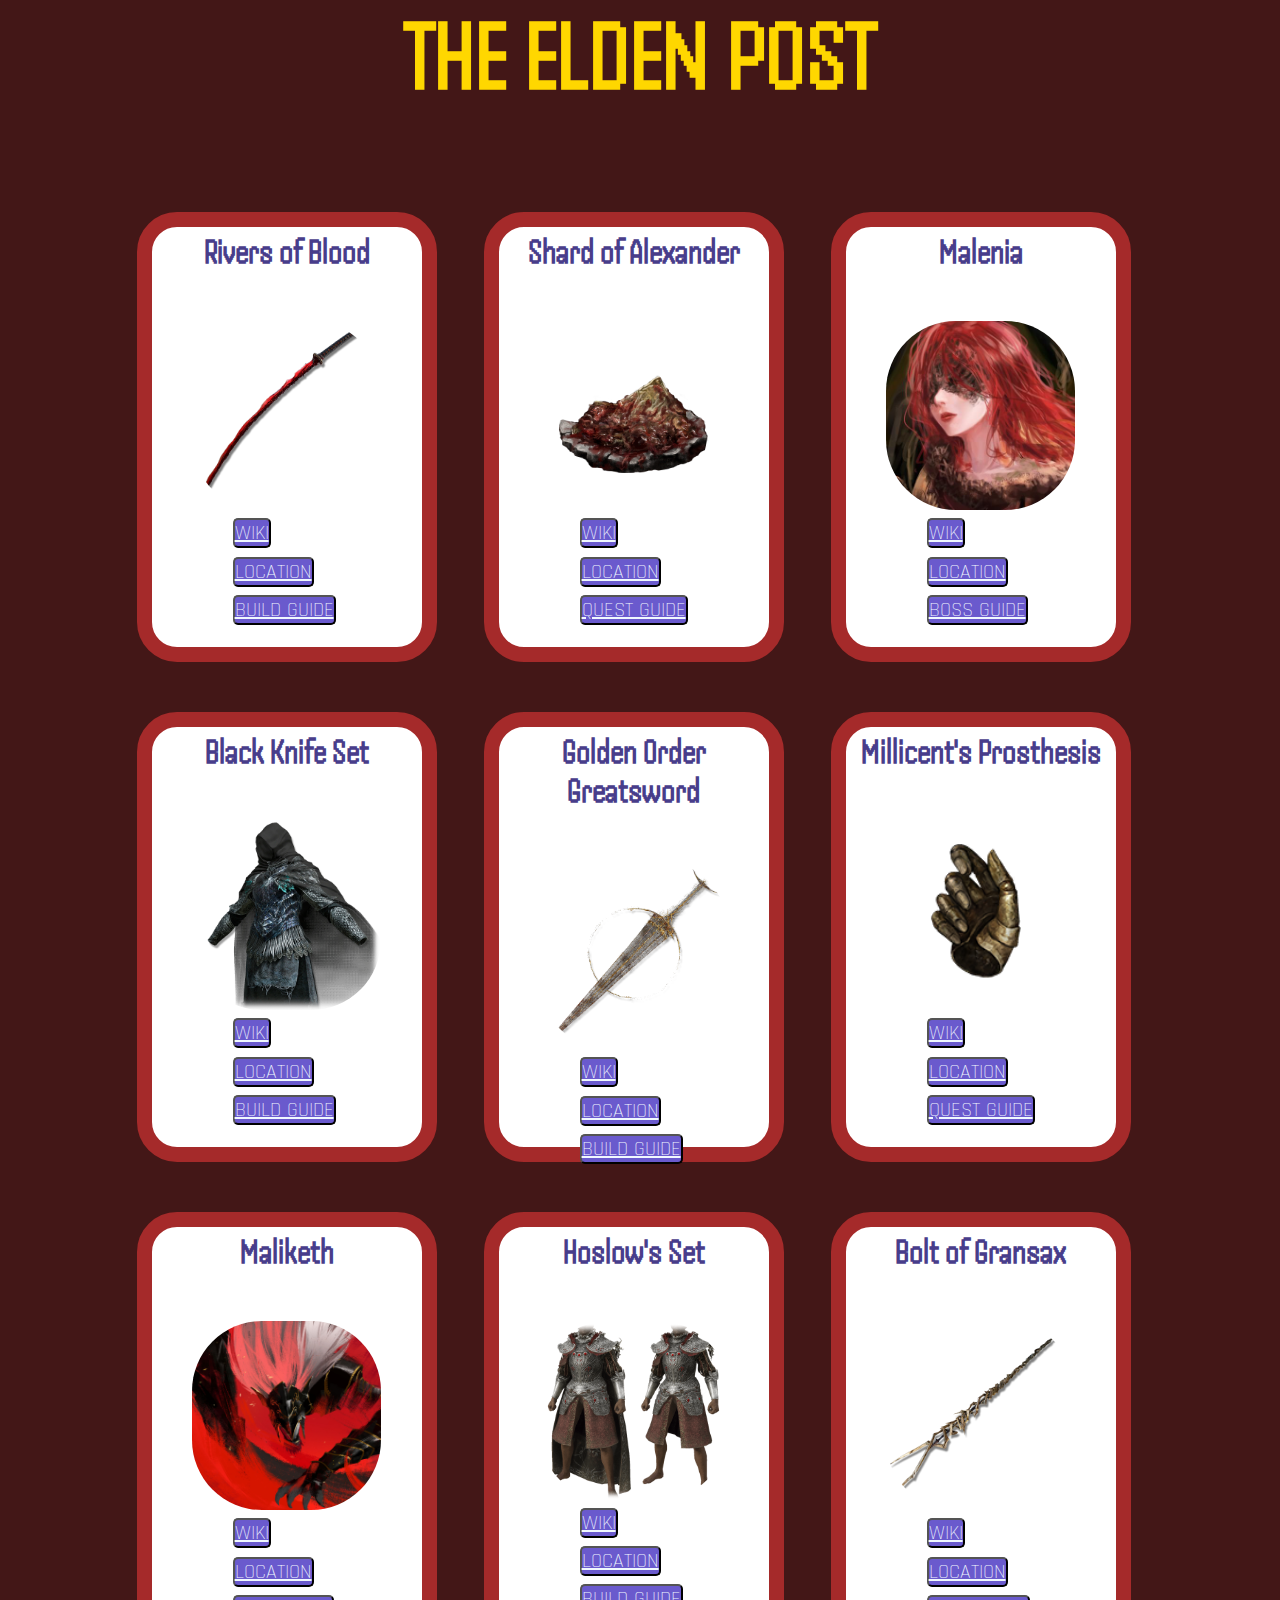
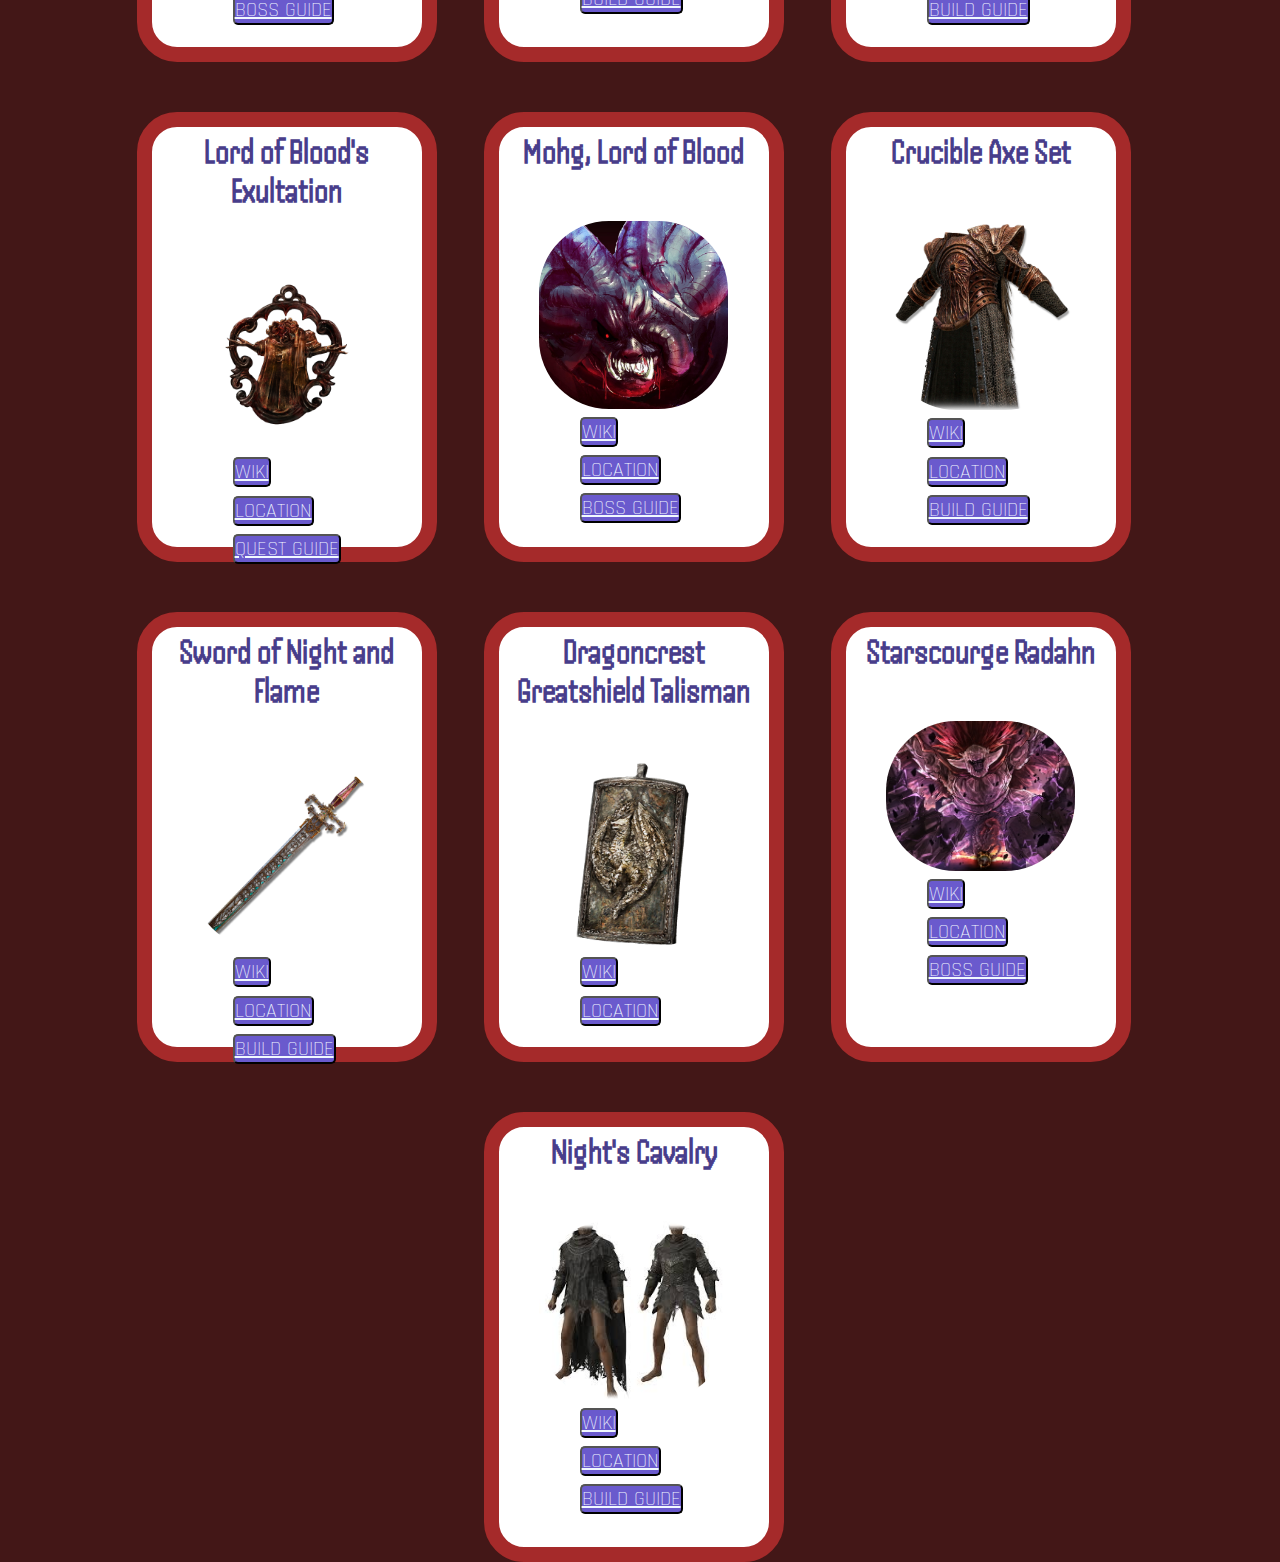
==== commit 218cd171: "yay" ====
--- a/index.html
+++ b/index.html
@@ -22,7 +22,6 @@
             <h2> Rivers of Blood</h2>
             <img src="ER_Icon_weapon_Rivers_of_Blood.webp" alt="ROB">
             
-
             <button> <a href="https://eldenring.wiki.fextralife.com/Rivers+of+Blood">WIKI</a></button>  
             <button> <a href="https://www.youtube.com/watch?v=6OesVfHLT7w">LOCATION</a></button>
             <button> <a href="https://www.youtube.com/watch?v=crm15QybWeA">BUILD GUIDE</a></button >
@@ -31,154 +30,139 @@
         <div class="posts">
             <h2> Shard of Alexander</h2>
             <img src="ER_Icon_Talisman_Warrior_Jar_Shard.webp" alt="SHARD">
+
             <button class="talismans"> <a href="https://www.bing.com/ck/a?!&&p=0c6b78171d8cea8dJmltdHM9MTcyNjcwNDAwMCZpZ3VpZD0wMWNiNWQ3ZS00Y2NlLTYzYjUtMDIxOC00OThmNGQ2NjYyZWImaW5zaWQ9NTIxMg&ptn=3&ver=2&hsh=3&fclid=01cb5d7e-4cce-63b5-0218-498f4d6662eb&psq=great+shard+of+alexander&u=a1aHR0cHM6Ly9lbGRlbnJpbmcud2lraS5mZXh0cmFsaWZlLmNvbS9zaGFyZCtvZithbGV4YW5kZXI&ntb=1">WIKI</a></button>  
-
             <button class="talismans"> <a href="https://www.bing.com/ck/a?!&&p=47643c098e806651JmltdHM9MTcyNjcwNDAwMCZpZ3VpZD0wMWNiNWQ3ZS00Y2NlLTYzYjUtMDIxOC00OThmNGQ2NjYyZWImaW5zaWQ9NTU1MQ&ptn=3&ver=2&hsh=3&fclid=01cb5d7e-4cce-63b5-0218-498f4d6662eb&u=a1L3ZpZGVvcy9yaXZlcnZpZXcvcmVsYXRlZHZpZGVvP3E9c2hhcmQrb2YrYWxleGFuZGVyK2xvY2F0aW9uJm1pZD02NEQ3OUE3M0Y1MEY2ODQ0MkM0RTY0RDc5QTczRjUwRjY4NDQyQzRFJkZPUk09VklSRQ&ntb=1">LOCATION</a></button>
-
             <button class="talismans"> <a href="https://www.bing.com/ck/a?!&&p=f524174d69090b40JmltdHM9MTcyNjcwNDAwMCZpZ3VpZD0wMWNiNWQ3ZS00Y2NlLTYzYjUtMDIxOC00OThmNGQ2NjYyZWImaW5zaWQ9NTI1MA&ptn=3&ver=2&hsh=3&fclid=01cb5d7e-4cce-63b5-0218-498f4d6662eb&psq=quest+guide+alexander&u=a1aHR0cHM6Ly93d3cuaWduLmNvbS93aWtpcy9lbGRlbi1yaW5nL0FsZXhhbmRlcl90aGVfSXJvbl9GaXN0X1F1ZXN0bGluZQ&ntb=1">QUEST GUIDE</a></button>
         </div>
 
         <div class="posts">
             <h2> Malenia</h2>
             <img src="9fbV1ikG_400x400.jpg" alt="Malenia">
+
+
             <button class="bosses"> <a href="https://www.bing.com/ck/a?!&&p=91b514b09d17e1f5JmltdHM9MTcyNjcwNDAwMCZpZ3VpZD0wMWNiNWQ3ZS00Y2NlLTYzYjUtMDIxOC00OThmNGQ2NjYyZWImaW5zaWQ9NTIzMA&ptn=3&ver=2&hsh=3&fclid=01cb5d7e-4cce-63b5-0218-498f4d6662eb&psq=MALENIA&u=a1aHR0cHM6Ly9lbGRlbnJpbmcud2lraS5mZXh0cmFsaWZlLmNvbS9NYWxlbmlhK0JsYWRlK29mK01pcXVlbGxh&ntb=1">WIKI</a></button>  
-
-            <button class="bosses"> <a href="https://www.bing.com/videos/riverview/relatedvideo?&q=MALENIA+location+guide&&mid=FAD451EEA4D7708973EEFAD451EEA4D7708973EE&&FORM=VRDGAR">LOCATION</a></button>
-            
+            <button class="bosses"> <a href="https://www.bing.com/videos/riverview/relatedvideo?&q=MALENIA+location+guide&&mid=FAD451EEA4D7708973EEFAD451EEA4D7708973EE&&FORM=VRDGAR">LOCATION</a></button>   
             <button class="bosses"> <a href="https://www.bing.com/ck/a?!&&p=0e37b8a733e1f7fbJmltdHM9MTcyNjcwNDAwMCZpZ3VpZD0wMWNiNWQ3ZS00Y2NlLTYzYjUtMDIxOC00OThmNGQ2NjYyZWImaW5zaWQ9NTE1Mg&ptn=3&ver=2&hsh=3&fclid=01cb5d7e-4cce-63b5-0218-498f4d6662eb&u=a1L3ZpZGVvcy9zZWFyY2g_cT1tYWxlbmlhK2Jvc3MrZ3VpZGUmcXB2dD1tYWxlbmlhK2Jvc3MrZ3VpZGUmRk9STT1WRFJF&ntb=1">BOSS GUIDE</a>
         </div>
+        
+        <div class="posts">
+            <h2> Black Knife Set</h2>  
+            <img src="ER_Icon_Armor_Black_Knife_Armor.webp" alt="BKS">
+
+            <button class="armor"> <a href="https://eldenring.wiki.fextralife.com/Black+Knife+Set">WIKI</a></button>  
+            <button class="armor"> <a href="https://www.youtube.com/watch?v=YQrwUxYzog4">LOCATION</a></button>
+            <button class="armor"> <a href="https://www.youtube.com/watch?v=Psc7_8xETMQ">BUILD GUIDE</a></button >
+        </div>
+
 
         <div class="posts">
             <h2> Golden Order Greatsword</h2>
             <img src="ER_Icon_weapon_Golden_Order_Greatsword.webp" alt="GOGS">
+
             <button> <a href="https://www.bing.com/ck/a?!&&p=2099ff37ab6a7fd7JmltdHM9MTcyNjcwNDAwMCZpZ3VpZD0wMWNiNWQ3ZS00Y2NlLTYzYjUtMDIxOC00OThmNGQ2NjYyZWImaW5zaWQ9NTIxNg&ptn=3&ver=2&hsh=3&fclid=01cb5d7e-4cce-63b5-0218-498f4d6662eb&psq=golden+order+greatsword&u=a1aHR0cHM6Ly9lbGRlbnJpbmcud2lraS5mZXh0cmFsaWZlLmNvbS9nb2xkZW4rb3JkZXIrZ3JlYXRzd29yZA&ntb=1">WIKI</a></button> 
-
             <button> <a href="https://www.bing.com/ck/a?!&&p=d10f43746322afa3JmltdHM9MTcyNjcwNDAwMCZpZ3VpZD0wMWNiNWQ3ZS00Y2NlLTYzYjUtMDIxOC00OThmNGQ2NjYyZWImaW5zaWQ9NTU1Mw&ptn=3&ver=2&hsh=3&fclid=01cb5d7e-4cce-63b5-0218-498f4d6662eb&u=a1L3ZpZGVvcy9yaXZlcnZpZXcvcmVsYXRlZHZpZGVvP3E9Z29sZGVuK29yZGVyK2dyZWF0c3dvcmQrbG9jYXRpb24mbWlkPTQ0RTlFNzBEMTU5OTNEMDkzNzIxNDRFOUU3MEQxNTk5M0QwOTM3MjEmRk9STT1WSVJF&ntb=1">LOCATION</a></button>
-
-            <button> <a href="https://www.bing.com/ck/a?!&&p=03a85a80206ec48aJmltdHM9MTcyNjcwNDAwMCZpZ3VpZD0wMWNiNWQ3ZS00Y2NlLTYzYjUtMDIxOC00OThmNGQ2NjYyZWImaW5zaWQ9NTI2Mw&ptn=3&ver=2&hsh=3&fclid=01cb5d7e-4cce-63b5-0218-498f4d6662eb&psq=golden+order+greatsword+build+guide&u=a1aHR0cHM6Ly93d3cueW91dHViZS5jb20vd2F0Y2g_dj0wSTZDbEs2cHZEUQ&ntb=1">BUILD GUIDE</a></button >
+            <button> <a href="https://www.bing.com/ck/a?!&&p=03a85a80206ec48aJmltdHM9MTcyNjcwNDAwMCZpZ3VpZD0wMWNiNWQ3ZS00Y2NlLTYzYjUtMDIxOC00OThmNGQ2NjYyZWImaW5zaWQ9NTI2Mw&ptn=3&ver=2&hsh=3&fclid=01cb5d7e-4cce-63b5-0218-498f4d6662eb&psq=goldenhttps://eldenring.wiki.fextralife.com/Black+Knife+Set+order+greatsword+build+guide&u=a1aHR0cHM6Ly93d3cueW91dHViZS5jb20vd2F0Y2g_dj0wSTZDbEs2cHZEUQ&ntb=1">BUILD GUIDE</a></button >
         </div>
 
         <div class="posts">
             <h2> Millicent's Prosthesis</h2>
             <img src="SB_ICON_06_000.png" alt="Millicents">
+
             <button class="talismans"> <a href="https://www.bing.com/ck/a?!&&p=442563ccb9abad14JmltdHM9MTcyNjcwNDAwMCZpZ3VpZD0wMWNiNWQ3ZS00Y2NlLTYzYjUtMDIxOC00OThmNGQ2NjYyZWImaW5zaWQ9NTIwNQ&ptn=3&ver=2&hsh=3&fclid=01cb5d7e-4cce-63b5-0218-498f4d6662eb&psq=millicents+prosthesis&u=a1aHR0cHM6Ly9lbGRlbnJpbmcud2lraS5mZXh0cmFsaWZlLmNvbS9taWxsaWNlbnQncytwcm9zdGhlc2lz&ntb=1">WIKI</a></button>  
-
             <button class="talismans"> <a href="https://www.bing.com/ck/a?!&&p=9c6363e3f8d0fcdcJmltdHM9MTcyNjcwNDAwMCZpZ3VpZD0wMWNiNWQ3ZS00Y2NlLTYzYjUtMDIxOC00OThmNGQ2NjYyZWImaW5zaWQ9NTU0Ng&ptn=3&ver=2&hsh=3&fclid=01cb5d7e-4cce-63b5-0218-498f4d6662eb&u=a1L3ZpZGVvcy9yaXZlcnZpZXcvcmVsYXRlZHZpZGVvP3E9bWlsbGljZW50cytwcm9zdGhlc2lzJm1pZD1ENUJERkJDMzJCMjU1NkM2N0I5NEQ1QkRGQkMzMkIyNTU2QzY3Qjk0JkZPUk09VklSRQ&ntb=1">LOCATION</a></button>
-
             <button class="talismans"> <a href="https://www.bing.com/ck/a?!&&p=efaebba327ae68afJmltdHM9MTcyNjcwNDAwMCZpZ3VpZD0wMWNiNWQ3ZS00Y2NlLTYzYjUtMDIxOC00OThmNGQ2NjYyZWImaW5zaWQ9NTI0Nw&ptn=3&ver=2&hsh=3&fclid=01cb5d7e-4cce-63b5-0218-498f4d6662eb&psq=millicent%27s+questline&u=a1aHR0cHM6Ly93d3cuaWduLmNvbS93aWtpcy9lbGRlbi1yaW5nL01pbGxpY2VudF9RdWVzdGxpbmU&ntb=1">QUEST GUIDE</a></button>
         </div>
 
         <div class="posts">
             <h2> Maliketh </h2> 
             <img src="367937.jpg" alt="Maliketh">
+
             <button class="bosses"> <a href="https://www.bing.com/ck/a?!&&p=90e30bf75b21cfadJmltdHM9MTcyNjcwNDAwMCZpZ3VpZD0wMWNiNWQ3ZS00Y2NlLTYzYjUtMDIxOC00OThmNGQ2NjYyZWImaW5zaWQ9NTIxNA&ptn=3&ver=2&hsh=3&fclid=01cb5d7e-4cce-63b5-0218-498f4d6662eb&psq=MALIKEth&u=a1aHR0cHM6Ly9lbGRlbnJpbmcud2lraS5mZXh0cmFsaWZlLmNvbS9tYWxpa2V0aCwrdGhlK2JsYWNrK2JsYWRl&ntb=1">WIKI</a></button>  
+            <button class="bosses"> <a href="https://www.bing.com/ck/a?!&&p=250d83273e4f6928JmltdHM9MTcyNjcwNDAwMCZpZ3VpZD0wMWNiNWQ3ZS00Y2NlLTYzYjUtMDIxOC00OThmNGQ2NjYyZWImaW5zaWQ9NTU0NA&ptn=3&ver=2&hsh=3&fclid=01cb5d7e-4cce-63b5-0218-498f4d6662eb&u=a1L3ZpZGVvcy9yaXZlcnZpZXcvcmVsYXRlZHZpZGVvP3E9bWFsaWtldGgrbG9jYXRpb24mbWlkPTBFRUQ5RUMyNEQ0NEI1RTVDMERGMEVFRDlFQzI0RDQ0QjVFNUMwREYmRk9STT1WSVJF&ntb=1">LOCATION</a></button>
+            <button class="bosses"> <a href="https://www.bing.com/ck/a?!&&p=861c187182eae7e1JmltdHM9MTcyNjcwNDAwMCZpZ3VpZD0wMWNiNWQ3ZS00Y2NlLTYzYjUtMDIxOC00OThmNGQ2NjYyZWImaW5zaWQ9NTYzMg&ptn=3&ver=2&hsh=3&fclid=01cb5d7e-4cce-63b5-0218-498f4d6662eb&u=a1L3ZpZGVvcy9yaXZlcnZpZXcvcmVsYXRlZHZpZGVvP3E9bWFsaWtldGgrZ3VpZGUmbWlkPTAxNTlFQkY2RUExNjQ5Qzk4RTY3MDE1OUVCRjZFQTE2NDlDOThFNjcmRk9STT1WSVJF&ntb=1">BOSS GUIDE</a></button>
+        </div>
 
-            <button class="bosses"> <a href="https://www.bing.com/ck/a?!&&p=250d83273e4f6928JmltdHM9MTcyNjcwNDAwMCZpZ3VpZD0wMWNiNWQ3ZS00Y2NlLTYzYjUtMDIxOC00OThmNGQ2NjYyZWImaW5zaWQ9NTU0NA&ptn=3&ver=2&hsh=3&fclid=01cb5d7e-4cce-63b5-0218-498f4d6662eb&u=a1L3ZpZGVvcy9yaXZlcnZpZXcvcmVsYXRlZHZpZGVvP3E9bWFsaWtldGgrbG9jYXRpb24mbWlkPTBFRUQ5RUMyNEQ0NEI1RTVDMERGMEVFRDlFQzI0RDQ0QjVFNUMwREYmRk9STT1WSVJF&ntb=1">LOCATION</a></button>
+        <div class="posts"> 
+            <h2> Hoslow's Set </h2>
+            <img src="hoslow_s_armor_altered_armor_pieces_comparison.webp" alt="Hoslow">
 
-            <button class="bosses"> <a href="https://www.bing.com/ck/a?!&&p=861c187182eae7e1JmltdHM9MTcyNjcwNDAwMCZpZ3VpZD0wMWNiNWQ3ZS00Y2NlLTYzYjUtMDIxOC00OThmNGQ2NjYyZWImaW5zaWQ9NTYzMg&ptn=3&ver=2&hsh=3&fclid=01cb5d7e-4cce-63b5-0218-498f4d6662eb&u=a1L3ZpZGVvcy9yaXZlcnZpZXcvcmVsYXRlZHZpZGVvP3E9bWFsaWtldGgrZ3VpZGUmbWlkPTAxNTlFQkY2RUExNjQ5Qzk4RTY3MDE1OUVCRjZFQTE2NDlDOThFNjcmRk9STT1WSVJF&ntb=1">BOSS GUIDE</a></button>
+            <button class="armor"> <a href="https://eldenring.wiki.fextralife.com/Hoslow's+Set">WIKI</a></button>  
+            <button class="armor"> <a href="https://www.youtube.com/watch?v=AgBtYIlS7_I">LOCATION</a></button>
+            <button class="armor"> <a href="https://www.youtube.com/watch?v=8hBKCXGOtkE">BUILD GUIDE</a></button>
         </div>
 
         <div class="posts">
             <h2> Bolt of Gransax</h2>  
             <img src="ER_Icon_weapon_Bolt_of_Gransax.webp" alt="Boltofgransax"> 
+
             <button> <a href="https://www.bing.com/ck/a?!&&p=05f55c2635d33756JmltdHM9MTcyNjcwNDAwMCZpZ3VpZD0wMWNiNWQ3ZS00Y2NlLTYzYjUtMDIxOC00OThmNGQ2NjYyZWImaW5zaWQ9NTIyMQ&ptn=3&ver=2&hsh=3&fclid=01cb5d7e-4cce-63b5-0218-498f4d6662eb&psq=bolt+of+&u=a1aHR0cHM6Ly9lbGRlbnJpbmcud2lraS5mZXh0cmFsaWZlLmNvbS9Cb2x0K29mK0dyYW5zYXg&ntb=1">WIKI</a></button>  
-
             <button> <a href="https://www.bing.com/ck/a?!&&p=7069bbb61a7acaceJmltdHM9MTcyNjcwNDAwMCZpZ3VpZD0wMWNiNWQ3ZS00Y2NlLTYzYjUtMDIxOC00OThmNGQ2NjYyZWImaW5zaWQ9NTM2OQ&ptn=3&ver=2&hsh=3&fclid=01cb5d7e-4cce-63b5-0218-498f4d6662eb&psq=bolt+of+&u=a1aHR0cHM6Ly93d3cueW91dHViZS5jb20vd2F0Y2g_dj0zVEoxQ0I4WmNrcw&ntb=1">LOCATION</a></button>
-
             <button> <a href="https://www.bing.com/ck/a?!&&p=a98c6c8674e3d3cfJmltdHM9MTcyNjcwNDAwMCZpZ3VpZD0wMWNiNWQ3ZS00Y2NlLTYzYjUtMDIxOC00OThmNGQ2NjYyZWImaW5zaWQ9NTYzMw&ptn=3&ver=2&hsh=3&fclid=01cb5d7e-4cce-63b5-0218-498f4d6662eb&u=a1L3ZpZGVvcy9yaXZlcnZpZXcvcmVsYXRlZHZpZGVvP3E9Ym9sdCtvZitncmFuc2F4K2J1aWxkJm1pZD05NjIwNTJGQjUzMERGMDEwMjkxQzk2MjA1MkZCNTMwREYwMTAyOTFDJkZPUk09VklSRQ&ntb=1">BUILD GUIDE</a></button>
         </div>
 
         <div class="posts">
             <h2> Lord of Blood's Exultation</h2>
             <img src="lord_of_bloods_exultation_talisman.png" alt="Lord of Blood">
-            <button class="talismans"> <a href="https://www.bing.com/ck/a?!&&p=6a896f7f611749cfJmltdHM9MTcyNjcwNDAwMCZpZ3VpZD0wMWNiNWQ3ZS00Y2NlLTYzYjUtMDIxOC00OThmNGQ2NjYyZWImaW5zaWQ9NTIwOQ&ptn=3&ver=2&hsh=3&fclid=01cb5d7e-4cce-63b5-0218-498f4d6662eb&psq=lord+of+blood%27s+exultation&u=a1aHR0cHM6Ly9lbGRlbnJpbmcud2lraS5mZXh0cmFsaWZlLmNvbS9Mb3JkK29mK0Jsb29kJ3MrRXh1bHRhdGlvbg&ntb=1">WIKI</a></button>  
-            
+
+            <button class="talismans"> <a href="https://www.bing.com/ck/a?!&&p=6a896f7f611749cfJmltdHM9MTcyNjcwNDAwMCZpZ3VpZD0wMWNiNWQ3ZS00Y2NlLTYzYjUtMDIxOC00OThmNGQ2NjYyZWImaW5zaWQ9NTIwOQ&ptn=3&ver=2&hsh=3&fclid=01cb5d7e-4cce-63b5-0218-498f4d6662eb&psq=lord+of+blood%27s+exultation&u=a1aHR0cHM6Ly9lbGRlbnJpbmcud2lraS5mZXh0cmFsaWZlLmNvbS9Mb3JkK29mK0Jsb29kJ3MrRXh1bHRhdGlvbg&ntb=1">WIKI</a></button>     
             <button class="talismans"> <a href="https://www.bing.com/ck/a?!&&p=76c876a1610d2e90JmltdHM9MTcyNjcwNDAwMCZpZ3VpZD0wMWNiNWQ3ZS00Y2NlLTYzYjUtMDIxOC00OThmNGQ2NjYyZWImaW5zaWQ9NTU1Ng&ptn=3&ver=2&hsh=3&fclid=01cb5d7e-4cce-63b5-0218-498f4d6662eb&u=a1L3ZpZGVvcy9yaXZlcnZpZXcvcmVsYXRlZHZpZGVvP3E9bG9yZCtvZitibG9vZCUyN3MrZXh1bHRhdGlvbiZtaWQ9MTY4RTg5Q0E1MTlGNkVEODAyQUQxNjhFODlDQTUxOUY2RUQ4MDJBRCZGT1JNPVZJUkU&ntb=1">LOCATION</a></button>
-
             <button class="talismans"> <a href="https://www.bing.com/ck/a?!&&p=d7fc9f9b031eb72dJmltdHM9MTcyNjcwNDAwMCZpZ3VpZD0wMWNiNWQ3ZS00Y2NlLTYzYjUtMDIxOC00OThmNGQ2NjYyZWImaW5zaWQ9NTI0MQ&ptn=3&ver=2&hsh=3&fclid=01cb5d7e-4cce-63b5-0218-498f4d6662eb&psq=lord+of+blood%27s+exultation&u=a1aHR0cHM6Ly93d3cuaWduLmNvbS93aWtpcy9lbGRlbi1yaW5nL0xvcmRfb2ZfQmxvb2QlMjdzX0V4dWx0YXRpb24&ntb=1">QUEST GUIDE</a></button>
         </div>
 
         <div class="posts">
             <h2> Mohg, Lord of Blood</h2>  
             <img src="FPFGf-MVcAMibtL.jpg" alt="Mohg">
+
             <button class="bosses"> <a href="https://www.bing.com/ck/a?!&&p=126f86085db45caeJmltdHM9MTcyNjcwNDAwMCZpZ3VpZD0wMWNiNWQ3ZS00Y2NlLTYzYjUtMDIxOC00OThmNGQ2NjYyZWImaW5zaWQ9NTIxOQ&ptn=3&ver=2&hsh=3&fclid=01cb5d7e-4cce-63b5-0218-498f4d6662eb&psq=mohg+lord+of+blood&u=a1aHR0cHM6Ly9lbGRlbnJpbmcud2lraS5mZXh0cmFsaWZlLmNvbS9Nb2hnLCtMb3JkK29mK0Jsb29k&ntb=1">WIKI</a></button>  
-
             <button class="bosses"> <a href="https://www.bing.com/ck/a?!&&p=13bd2cc36f7c9a0eJmltdHM9MTcyNjcwNDAwMCZpZ3VpZD0wMWNiNWQ3ZS00Y2NlLTYzYjUtMDIxOC00OThmNGQ2NjYyZWImaW5zaWQ9NTU4OA&ptn=3&ver=2&hsh=3&fclid=01cb5d7e-4cce-63b5-0218-498f4d6662eb&u=a1L3ZpZGVvcy9yaXZlcnZpZXcvcmVsYXRlZHZpZGVvP3E9bW9oZytsb3JkK29mK2Jsb29kJm1pZD00MDkzQ0E0NzJGNTZCNEMwM0RGMjQwOTNDQTQ3MkY1NkI0QzAzREYyJkZPUk09VklSRQ&ntb=1">LOCATION</a></button>
-
-            <butto class="bosses"> <a href="https://www.bing.com/ck/a?!&&p=0d1bea73f501d6e4JmltdHM9MTcyNjcwNDAwMCZpZ3VpZD0wMWNiNWQ3ZS00Y2NlLTYzYjUtMDIxOC00OThmNGQ2NjYyZWImaW5zaWQ9NTU4Nw&ptn=3&ver=2&hsh=3&fclid=01cb5d7e-4cce-63b5-0218-498f4d6662eb&u=a1L3ZpZGVvcy9yaXZlcnZpZXcvcmVsYXRlZHZpZGVvP3E9bW9oZytsb3JkK29mK2Jsb29kJm1pZD1BMjkwQjMwMDUyMDZGNjcxMkYyNkEyOTBCMzAwNTIwNkY2NzEyRjI2JkZPUk09VklSRQ&ntb=1">BOSS GUIDE</a></butto >
+            <button class="bosses"> <a href="https://www.bing.com/ck/a?!&&p=0d1bea73f501d6e4JmltdHM9MTcyNjcwNDAwMCZpZ3VpZD0wMWNiNWQ3ZS00Y2NlLTYzYjUtMDIxOC00OThmNGQ2NjYyZWImaW5zaWQ9NTU4Nw&ptn=3&ver=2&hsh=3&fclid=01cb5d7e-4cce-63b5-0218-498f4d6662eb&u=a1L3ZpZGVvcy9yaXZlcnZpZXcvcmVsYXRlZHZpZGVvP3E9bW9oZytsb3JkK29mK2Jsb29kJm1pZD1BMjkwQjMwMDUyMDZGNjcxMkYyNkEyOTBCMzAwNTIwNkY2NzEyRjI2JkZPUk09VklSRQ&ntb=1">BOSS GUIDE</a></button>
         </div>
 
         <div class="posts">
-            <h2> Millicent's Prosthesis</h2>
-            <img src="SB_ICON_06_000.png" alt="Millicents">
-            <button class="talismans"> <a href="https://www.bing.com/ck/a?!&&p=442563ccb9abad14JmltdHM9MTcyNjcwNDAwMCZpZ3VpZD0wMWNiNWQ3ZS00Y2NlLTYzYjUtMDIxOC00OThmNGQ2NjYyZWImaW5zaWQ9NTIwNQ&ptn=3&ver=2&hsh=3&fclid=01cb5d7e-4cce-63b5-0218-498f4d6662eb&psq=millicents+prosthesis&u=a1aHR0cHM6Ly9lbGRlbnJpbmcud2lraS5mZXh0cmFsaWZlLmNvbS9taWxsaWNlbnQncytwcm9zdGhlc2lz&ntb=1">WIKI</a></button>  
+            <h2> Crucible Axe Set </h2> 
+            <img src="ER_Icon_Armor_Crucible_Axe_Armor.webp" alt="CAA">
 
-            <button class="talismans"> <a href="https://www.bing.com/ck/a?!&&p=9c6363e3f8d0fcdcJmltdHM9MTcyNjcwNDAwMCZpZ3VpZD0wMWNiNWQ3ZS00Y2NlLTYzYjUtMDIxOC00OThmNGQ2NjYyZWImaW5zaWQ9NTU0Ng&ptn=3&ver=2&hsh=3&fclid=01cb5d7e-4cce-63b5-0218-498f4d6662eb&u=a1L3ZpZGVvcy9yaXZlcnZpZXcvcmVsYXRlZHZpZGVvP3E9bWlsbGljZW50cytwcm9zdGhlc2lzJm1pZD1ENUJERkJDMzJCMjU1NkM2N0I5NEQ1QkRGQkMzMkIyNTU2QzY3Qjk0JkZPUk09VklSRQ&ntb=1">LOCATION</a></button>
-
-            <button class="talismans"> <a href="https://www.bing.com/ck/a?!&&p=efaebba327ae68afJmltdHM9MTcyNjcwNDAwMCZpZ3VpZD0wMWNiNWQ3ZS00Y2NlLTYzYjUtMDIxOC00OThmNGQ2NjYyZWImaW5zaWQ9NTI0Nw&ptn=3&ver=2&hsh=3&fclid=01cb5d7e-4cce-63b5-0218-498f4d6662eb&psq=millicent%27s+questline&u=a1aHR0cHM6Ly93d3cuaWduLmNvbS93aWtpcy9lbGRlbi1yaW5nL01pbGxpY2VudF9RdWVzdGxpbmU&ntb=1">QUEST GUIDE</a></button>
+            <button class="armor"> <a href="https://eldenring.wiki.fextralife.com/Crucible+Axe+Set">WIKI</a></button>  
+            <button class="armor"> <a href="https://www.youtube.com/watch?v=7VH8mOACRNM">LOCATION</a></button>
+            <button class="armor"> <a href="https://www.youtube.com/watch?v=h-Qp_MTm_cA">BUILD GUIDE</a></button>
         </div>
 
         <div class="posts">
-            <h2> Maliketh </h2> 
-            <img src="367937.jpg" alt="Maliketh">
-            <button class="bosses"> <a href="https://www.bing.com/ck/a?!&&p=90e30bf75b21cfadJmltdHM9MTcyNjcwNDAwMCZpZ3VpZD0wMWNiNWQ3ZS00Y2NlLTYzYjUtMDIxOC00OThmNGQ2NjYyZWImaW5zaWQ9NTIxNA&ptn=3&ver=2&hsh=3&fclid=01cb5d7e-4cce-63b5-0218-498f4d6662eb&psq=MALIKEth&u=a1aHR0cHM6Ly9lbGRlbnJpbmcud2lraS5mZXh0cmFsaWZlLmNvbS9tYWxpa2V0aCwrdGhlK2JsYWNrK2JsYWRl&ntb=1">WIKI</a></button>  
+            <h2> Sword of Night and Flame</h2>  
+            <img src="ER_Icon_weapon_Sword_of_Night_and_Flame.webp" alt="SNAF"> 
 
-            <button class="bosses"> <a href="https://www.bing.com/ck/a?!&&p=250d83273e4f6928JmltdHM9MTcyNjcwNDAwMCZpZ3VpZD0wMWNiNWQ3ZS00Y2NlLTYzYjUtMDIxOC00OThmNGQ2NjYyZWImaW5zaWQ9NTU0NA&ptn=3&ver=2&hsh=3&fclid=01cb5d7e-4cce-63b5-0218-498f4d6662eb&u=a1L3ZpZGVvcy9yaXZlcnZpZXcvcmVsYXRlZHZpZGVvP3E9bWFsaWtldGgrbG9jYXRpb24mbWlkPTBFRUQ5RUMyNEQ0NEI1RTVDMERGMEVFRDlFQzI0RDQ0QjVFNUMwREYmRk9STT1WSVJF&ntb=1">LOCATION</a></button>
-
-            <button class="bosses"> <a href="https://www.bing.com/ck/a?!&&p=861c187182eae7e1JmltdHM9MTcyNjcwNDAwMCZpZ3VpZD0wMWNiNWQ3ZS00Y2NlLTYzYjUtMDIxOC00OThmNGQ2NjYyZWImaW5zaWQ9NTYzMg&ptn=3&ver=2&hsh=3&fclid=01cb5d7e-4cce-63b5-0218-498f4d6662eb&u=a1L3ZpZGVvcy9yaXZlcnZpZXcvcmVsYXRlZHZpZGVvP3E9bWFsaWtldGgrZ3VpZGUmbWlkPTAxNTlFQkY2RUExNjQ5Qzk4RTY3MDE1OUVCRjZFQTE2NDlDOThFNjcmRk9STT1WSVJF&ntb=1">BOSS GUIDE</a></button>
+            <button> <a href="https://eldenring.wiki.fextralife.com/Sword+of+Night+and+Flame">WIKI</a></button>  
+            <button> <a href="https://www.youtube.com/watch?v=GNX2H8WfnUU">LOCATION</a></button>
+            <button> <a href="https://www.youtube.com/watch?v=mugowHwFdLs">BUILD GUIDE</a></button>
         </div>
 
         <div class="posts">
-            <h2> Bolt of Gransax</h2>  
-            <img src="ER_Icon_weapon_Bolt_of_Gransax.webp" alt="Boltofgransax"> 
-            <button> <a href="https://www.bing.com/ck/a?!&&p=05f55c2635d33756JmltdHM9MTcyNjcwNDAwMCZpZ3VpZD0wMWNiNWQ3ZS00Y2NlLTYzYjUtMDIxOC00OThmNGQ2NjYyZWImaW5zaWQ9NTIyMQ&ptn=3&ver=2&hsh=3&fclid=01cb5d7e-4cce-63b5-0218-498f4d6662eb&psq=bolt+of+&u=a1aHR0cHM6Ly9lbGRlbnJpbmcud2lraS5mZXh0cmFsaWZlLmNvbS9Cb2x0K29mK0dyYW5zYXg&ntb=1">WIKI</a></button>  
+            <h2> Dragoncrest Greatshield Talisman</h2>
+            <img src="ER_Icon_Talisman_Dragoncrest_Greatshield_Talisman.webp" alt="Dragoncrest">
 
-            <button> <a href="https://www.bing.com/ck/a?!&&p=7069bbb61a7acaceJmltdHM9MTcyNjcwNDAwMCZpZ3VpZD0wMWNiNWQ3ZS00Y2NlLTYzYjUtMDIxOC00OThmNGQ2NjYyZWImaW5zaWQ9NTM2OQ&ptn=3&ver=2&hsh=3&fclid=01cb5d7e-4cce-63b5-0218-498f4d6662eb&psq=bolt+of+&u=a1aHR0cHM6Ly93d3cueW91dHViZS5jb20vd2F0Y2g_dj0zVEoxQ0I4WmNrcw&ntb=1">LOCATION</a></button>
-
-            <button> <a href="https://www.bing.com/ck/a?!&&p=a98c6c8674e3d3cfJmltdHM9MTcyNjcwNDAwMCZpZ3VpZD0wMWNiNWQ3ZS00Y2NlLTYzYjUtMDIxOC00OThmNGQ2NjYyZWImaW5zaWQ9NTYzMw&ptn=3&ver=2&hsh=3&fclid=01cb5d7e-4cce-63b5-0218-498f4d6662eb&u=a1L3ZpZGVvcy9yaXZlcnZpZXcvcmVsYXRlZHZpZGVvP3E9Ym9sdCtvZitncmFuc2F4K2J1aWxkJm1pZD05NjIwNTJGQjUzMERGMDEwMjkxQzk2MjA1MkZCNTMwREYwMTAyOTFDJkZPUk09VklSRQ&ntb=1">BUILD GUIDE</a></button>
+            <button class="talismans"> <a href="https://eldenring.wiki.fextralife.com/Dragoncrest+Greatshield+Talisman">WIKI</a></button>  
+            <button class="talismans"> <a href="https://www.youtube.com/watch?v=0ry8KZslMm01">LOCATION</a></button>
         </div>
 
         <div class="posts">
-            <h2> Lord of Blood's Exultation</h2>
-            <img src="lord_of_bloods_exultation_talisman.png" alt="Lord of Blood">
-            <button class="talismans"> <a href="https://www.bing.com/ck/a?!&&p=6a896f7f611749cfJmltdHM9MTcyNjcwNDAwMCZpZ3VpZD0wMWNiNWQ3ZS00Y2NlLTYzYjUtMDIxOC00OThmNGQ2NjYyZWImaW5zaWQ9NTIwOQ&ptn=3&ver=2&hsh=3&fclid=01cb5d7e-4cce-63b5-0218-498f4d6662eb&psq=lord+of+blood%27s+exultation&u=a1aHR0cHM6Ly9lbGRlbnJpbmcud2lraS5mZXh0cmFsaWZlLmNvbS9Mb3JkK29mK0Jsb29kJ3MrRXh1bHRhdGlvbg&ntb=1">WIKI</a></button>  
-            
-            <button class="talismans"> <a href="https://www.bing.com/ck/a?!&&p=76c876a1610d2e90JmltdHM9MTcyNjcwNDAwMCZpZ3VpZD0wMWNiNWQ3ZS00Y2NlLTYzYjUtMDIxOC00OThmNGQ2NjYyZWImaW5zaWQ9NTU1Ng&ptn=3&ver=2&hsh=3&fclid=01cb5d7e-4cce-63b5-0218-498f4d6662eb&u=a1L3ZpZGVvcy9yaXZlcnZpZXcvcmVsYXRlZHZpZGVvP3E9bG9yZCtvZitibG9vZCUyN3MrZXh1bHRhdGlvbiZtaWQ9MTY4RTg5Q0E1MTlGNkVEODAyQUQxNjhFODlDQTUxOUY2RUQ4MDJBRCZGT1JNPVZJUkU&ntb=1">LOCATION</a></button>
+            <h2> Starscourge Radahn</h2>  
+            <img src="HD-wallpaper-starscourge-radahn-elden-ring-new.jpg" alt="Radahn">
 
-            <button class="talismans"> <a href="https://www.bing.com/ck/a?!&&p=d7fc9f9b031eb72dJmltdHM9MTcyNjcwNDAwMCZpZ3VpZD0wMWNiNWQ3ZS00Y2NlLTYzYjUtMDIxOC00OThmNGQ2NjYyZWImaW5zaWQ9NTI0MQ&ptn=3&ver=2&hsh=3&fclid=01cb5d7e-4cce-63b5-0218-498f4d6662eb&psq=lord+of+blood%27s+exultation&u=a1aHR0cHM6Ly93d3cuaWduLmNvbS93aWtpcy9lbGRlbi1yaW5nL0xvcmRfb2ZfQmxvb2QlMjdzX0V4dWx0YXRpb24&ntb=1">QUEST GUIDE</a></button>
+            <button class="bosses"> <a href="https://eldenring.wiki.fextralife.com/Starscourge+Radahn">WIKI</a></button>  
+            <button class="bosses"> <a href="https://www.youtube.com/watch?v=PamkaDpLAws">LOCATION</a></button>
+            <button class="bosses"> <a href="https://www.youtube.com/watch?v=iwC1qipBM3o">BOSS GUIDE</a></button >
         </div>
 
         <div class="posts">
-            <h2> Mohg, Lord of Blood</h2>  
-            <img src="FPFGf-MVcAMibtL.jpg" alt="Mohg">
-            <button class="bosses"> <a href="https://www.bing.com/ck/a?!&&p=126f86085db45caeJmltdHM9MTcyNjcwNDAwMCZpZ3VpZD0wMWNiNWQ3ZS00Y2NlLTYzYjUtMDIxOC00OThmNGQ2NjYyZWImaW5zaWQ9NTIxOQ&ptn=3&ver=2&hsh=3&fclid=01cb5d7e-4cce-63b5-0218-498f4d6662eb&psq=mohg+lord+of+blood&u=a1aHR0cHM6Ly9lbGRlbnJpbmcud2lraS5mZXh0cmFsaWZlLmNvbS9Nb2hnLCtMb3JkK29mK0Jsb29k&ntb=1">WIKI</a></button>  
+            <h2> Night's Cavalry</h2>
+            <img src="images.jpg" alt="NC">
 
-            <button class="bosses"> <a href="https://www.bing.com/ck/a?!&&p=13bd2cc36f7c9a0eJmltdHM9MTcyNjcwNDAwMCZpZ3VpZD0wMWNiNWQ3ZS00Y2NlLTYzYjUtMDIxOC00OThmNGQ2NjYyZWImaW5zaWQ9NTU4OA&ptn=3&ver=2&hsh=3&fclid=01cb5d7e-4cce-63b5-0218-498f4d6662eb&u=a1L3ZpZGVvcy9yaXZlcnZpZXcvcmVsYXRlZHZpZGVvP3E9bW9oZytsb3JkK29mK2Jsb29kJm1pZD00MDkzQ0E0NzJGNTZCNEMwM0RGMjQwOTNDQTQ3MkY1NkI0QzAzREYyJkZPUk09VklSRQ&ntb=1">LOCATION</a></button>
-
-            <button class="bosses"> <a href="https://www.bing.com/ck/a?!&&p=0d1bea73f501d6e4JmltdHM9MTcyNjcwNDAwMCZpZ3VpZD0wMWNiNWQ3ZS00Y2NlLTYzYjUtMDIxOC00OThmNGQ2NjYyZWImaW5zaWQ9NTU4Nw&ptn=3&ver=2&hsh=3&fclid=01cb5d7e-4cce-63b5-0218-498f4d6662eb&u=a1L3ZpZGVvcy9yaXZlcnZpZXcvcmVsYXRlZHZpZGVvP3E9bW9oZytsb3JkK29mK2Jsb29kJm1pZD1BMjkwQjMwMDUyMDZGNjcxMkYyNkEyOTBCMzAwNTIwNkY2NzEyRjI2JkZPUk09VklSRQ&ntb=1">BOSS GUIDE</a></button >
+            <button class="armor"> <a href="https://eldenring.wiki.fextralife.com/Night's+Cavalry+Set">WIKI</a></button>  
+            <button class="armor"> <a href="https://www.youtube.com/watch?v=Sx95E6-gDzw">LOCATION</a></button>
+            <button class="armor"> <a href="https://www.youtube.com/watch?v=cdpG1ZWy-o4">BUILD GUIDE</a></button>
         </div>
-
-        <div class="posts">
-            <h2> Lord of Blood's Exultation</h2>
-            <img src="lord_of_bloods_exultation_talisman.png" alt="Lord of Blood">
-            <button class="talismans"> <a href="https://www.bing.com/ck/a?!&&p=6a896f7f611749cfJmltdHM9MTcyNjcwNDAwMCZpZ3VpZD0wMWNiNWQ3ZS00Y2NlLTYzYjUtMDIxOC00OThmNGQ2NjYyZWImaW5zaWQ9NTIwOQ&ptn=3&ver=2&hsh=3&fclid=01cb5d7e-4cce-63b5-0218-498f4d6662eb&psq=lord+of+blood%27s+exultation&u=a1aHR0cHM6Ly9lbGRlbnJpbmcud2lraS5mZXh0cmFsaWZlLmNvbS9Mb3JkK29mK0Jsb29kJ3MrRXh1bHRhdGlvbg&ntb=1">WIKI</a></button>  
-            
-            <button class="talismans"> <a href="https://www.bing.com/ck/a?!&&p=76c876a1610d2e90JmltdHM9MTcyNjcwNDAwMCZpZ3VpZD0wMWNiNWQ3ZS00Y2NlLTYzYjUtMDIxOC00OThmNGQ2NjYyZWImaW5zaWQ9NTU1Ng&ptn=3&ver=2&hsh=3&fclid=01cb5d7e-4cce-63b5-0218-498f4d6662eb&u=a1L3ZpZGVvcy9yaXZlcnZpZXcvcmVsYXRlZHZpZGVvP3E9bG9yZCtvZitibG9vZCUyN3MrZXh1bHRhdGlvbiZtaWQ9MTY4RTg5Q0E1MTlGNkVEODAyQUQxNjhFODlDQTUxOUY2RUQ4MDJBRCZGT1JNPVZJUkU&ntb=1">LOCATION</a></button>
-
-            <button class="talismans"> <a href="https://www.bing.com/ck/a?!&&p=d7fc9f9b031eb72dJmltdHM9MTcyNjcwNDAwMCZpZ3VpZD0wMWNiNWQ3ZS00Y2NlLTYzYjUtMDIxOC00OThmNGQ2NjYyZWImaW5zaWQ9NTI0MQ&ptn=3&ver=2&hsh=3&fclid=01cb5d7e-4cce-63b5-0218-498f4d6662eb&psq=lord+of+blood%27s+exultation&u=a1aHR0cHM6Ly93d3cuaWduLmNvbS93aWtpcy9lbGRlbi1yaW5nL0xvcmRfb2ZfQmxvb2QlMjdzX0V4dWx0YXRpb24&ntb=1">QUEST GUIDE</a></button>
-        </div>
-
-        <div class="posts">
-            <h2> Mohg, Lord of Blood</h2>  
-            <img src="FPFGf-MVcAMibtL.jpg" alt="Mohg">
-            <button class="bosses"> <a href="https://www.bing.com/ck/a?!&&p=126f86085db45caeJmltdHM9MTcyNjcwNDAwMCZpZ3VpZD0wMWNiNWQ3ZS00Y2NlLTYzYjUtMDIxOC00OThmNGQ2NjYyZWImaW5zaWQ9NTIxOQ&ptn=3&ver=2&hsh=3&fclid=01cb5d7e-4cce-63b5-0218-498f4d6662eb&psq=mohg+lord+of+blood&u=a1aHR0cHM6Ly9lbGRlbnJpbmcud2lraS5mZXh0cmFsaWZlLmNvbS9Nb2hnLCtMb3JkK29mK0Jsb29k&ntb=1">WIKI</a></button>  
-
-            <button class="bosses"> <a href="https://www.bing.com/ck/a?!&&p=13bd2cc36f7c9a0eJmltdHM9MTcyNjcwNDAwMCZpZ3VpZD0wMWNiNWQ3ZS00Y2NlLTYzYjUtMDIxOC00OThmNGQ2NjYyZWImaW5zaWQ9NTU4OA&ptn=3&ver=2&hsh=3&fclid=01cb5d7e-4cce-63b5-0218-498f4d6662eb&u=a1L3ZpZGVvcy9yaXZlcnZpZXcvcmVsYXRlZHZpZGVvP3E9bW9oZytsb3JkK29mK2Jsb29kJm1pZD00MDkzQ0E0NzJGNTZCNEMwM0RGMjQwOTNDQTQ3MkY1NkI0QzAzREYyJkZPUk09VklSRQ&ntb=1">LOCATION</a></button>
-
-            <button class="bosses"> <a href="https://www.bing.com/ck/a?!&&p=0d1bea73f501d6e4JmltdHM9MTcyNjcwNDAwMCZpZ3VpZD0wMWNiNWQ3ZS00Y2NlLTYzYjUtMDIxOC00OThmNGQ2NjYyZWImaW5zaWQ9NTU4Nw&ptn=3&ver=2&hsh=3&fclid=01cb5d7e-4cce-63b5-0218-498f4d6662eb&u=a1L3ZpZGVvcy9yaXZlcnZpZXcvcmVsYXRlZHZpZGVvP3E9bW9oZytsb3JkK29mK2Jsb29kJm1pZD1BMjkwQjMwMDUyMDZGNjcxMkYyNkEyOTBCMzAwNTIwNkY2NzEyRjI2JkZPUk09VklSRQ&ntb=1">BOSS GUIDE</a></button >
-        </div>
-    </div>
-
-
+     </div>
+        
 </body>
 </html>--- a/style.css
+++ b/style.css
@@ -57,18 +57,40 @@
     margin-top: 5rem;
     align-items: center;
     text-align: center;
+    padding-bottom: 2rem;
 }
 
 img {
-    width: 75%;
+    width: 70%;
     height: auto;
     object-fit: contain;
     display: block;
     margin: 0 auto;
     margin-top: 5rem;
-    border-radius: 5rem;
+    border-radius: 7rem;
 }
 
+img:hover {
+    animation: rotateScale 3s ease-in-out infinite;
+}
+
+@keyframes rotateScale {
+    0% {
+        transform: scale(1);
+    }
+    25% {
+        transform: scale(1.35) rotate(48deg);
+    }
+    50% {
+        transform: scale(1.25) rotate(-48deg);
+    }
+    75% {
+        transform: scale(1.35) rotate(48deg);
+    }
+    100% {
+        transform: scale(1);
+    }
+}
 button{
     border-radius: 0.5rem;
     background-color: slateblue;
@@ -76,6 +98,7 @@
     display: block;
     margin-left: 30%;
     margin-right: 30%;
+    margin-top: 3%;
 }
 
 button:hover{
@@ -96,6 +119,12 @@
   transform: scaleY(1.2);
 }
 
+.armor:hover{
+    transition-duration: 0.2s;
+    background-color: rgb(75, 21, 151);
+    transform: scaleX(1.2);
+}
+
 a{
     font-family: "Rajdhani", sans-serif;
     font-weight: 300;
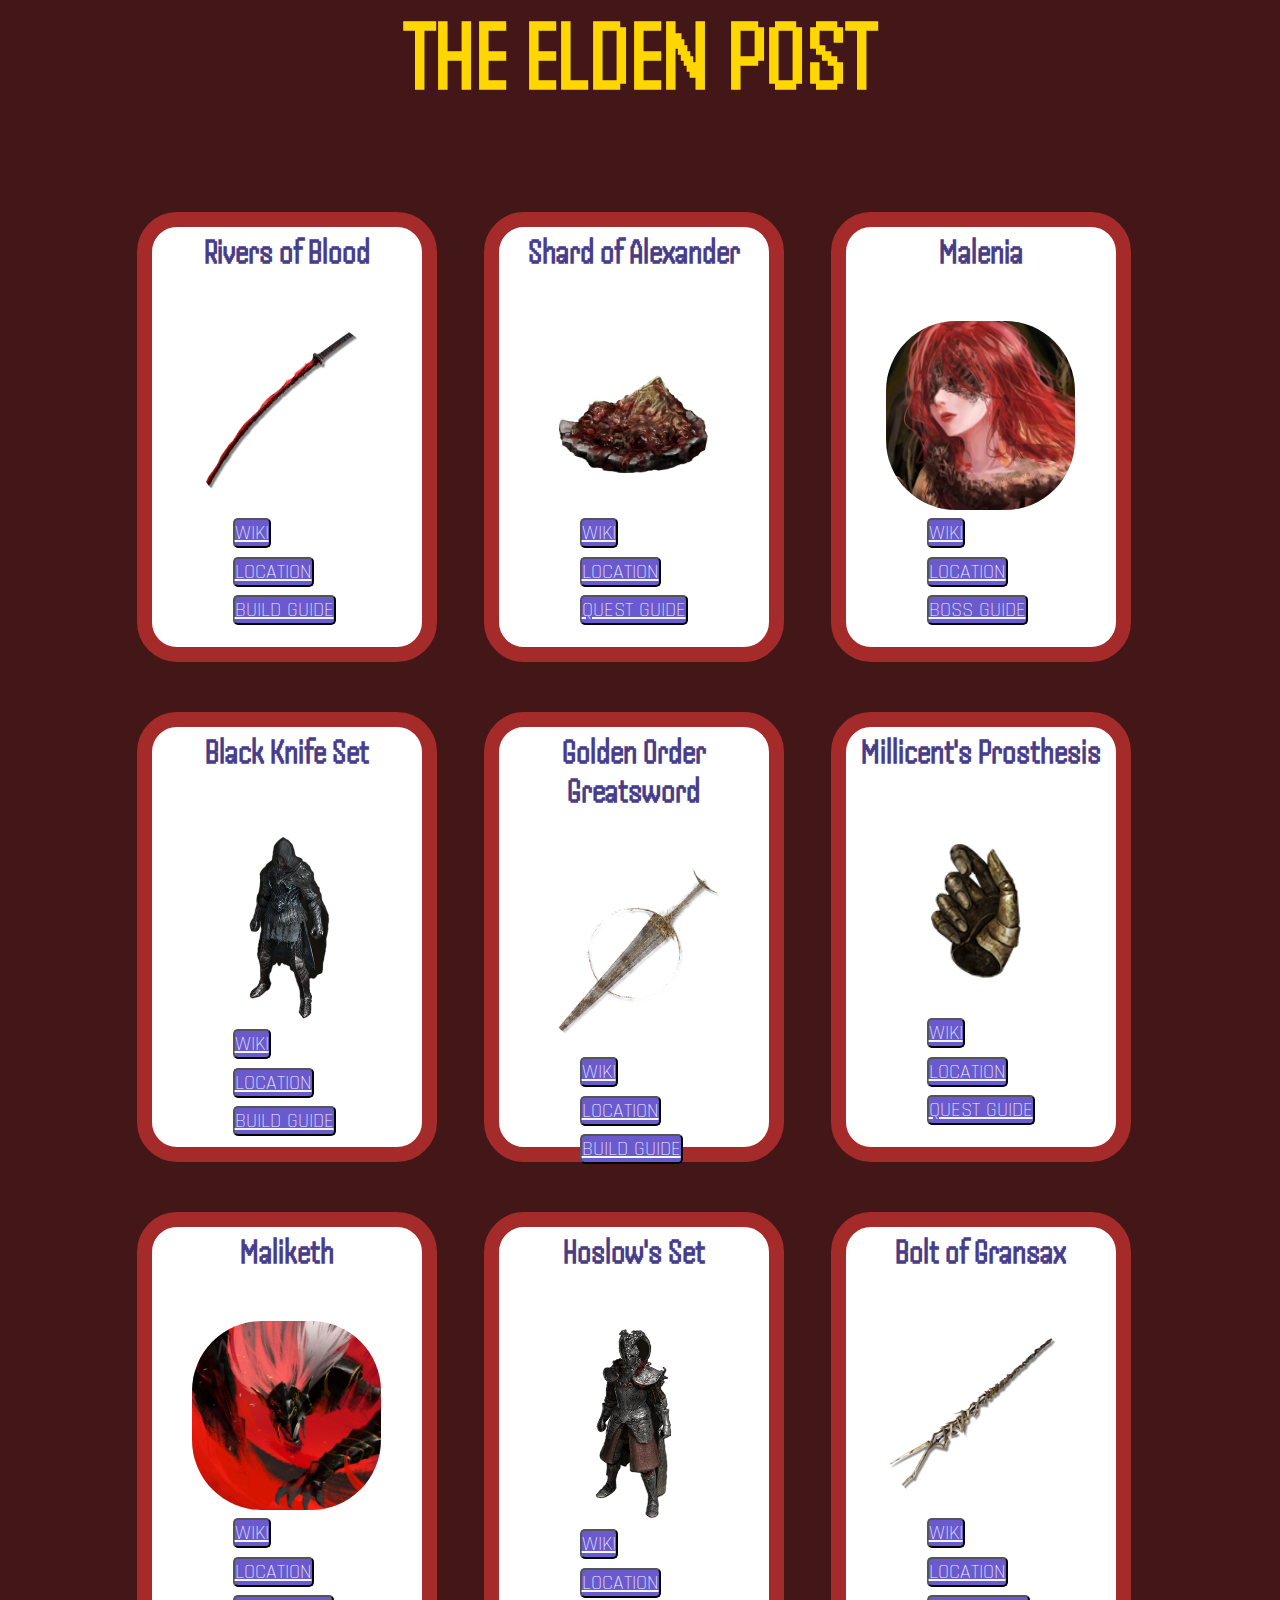
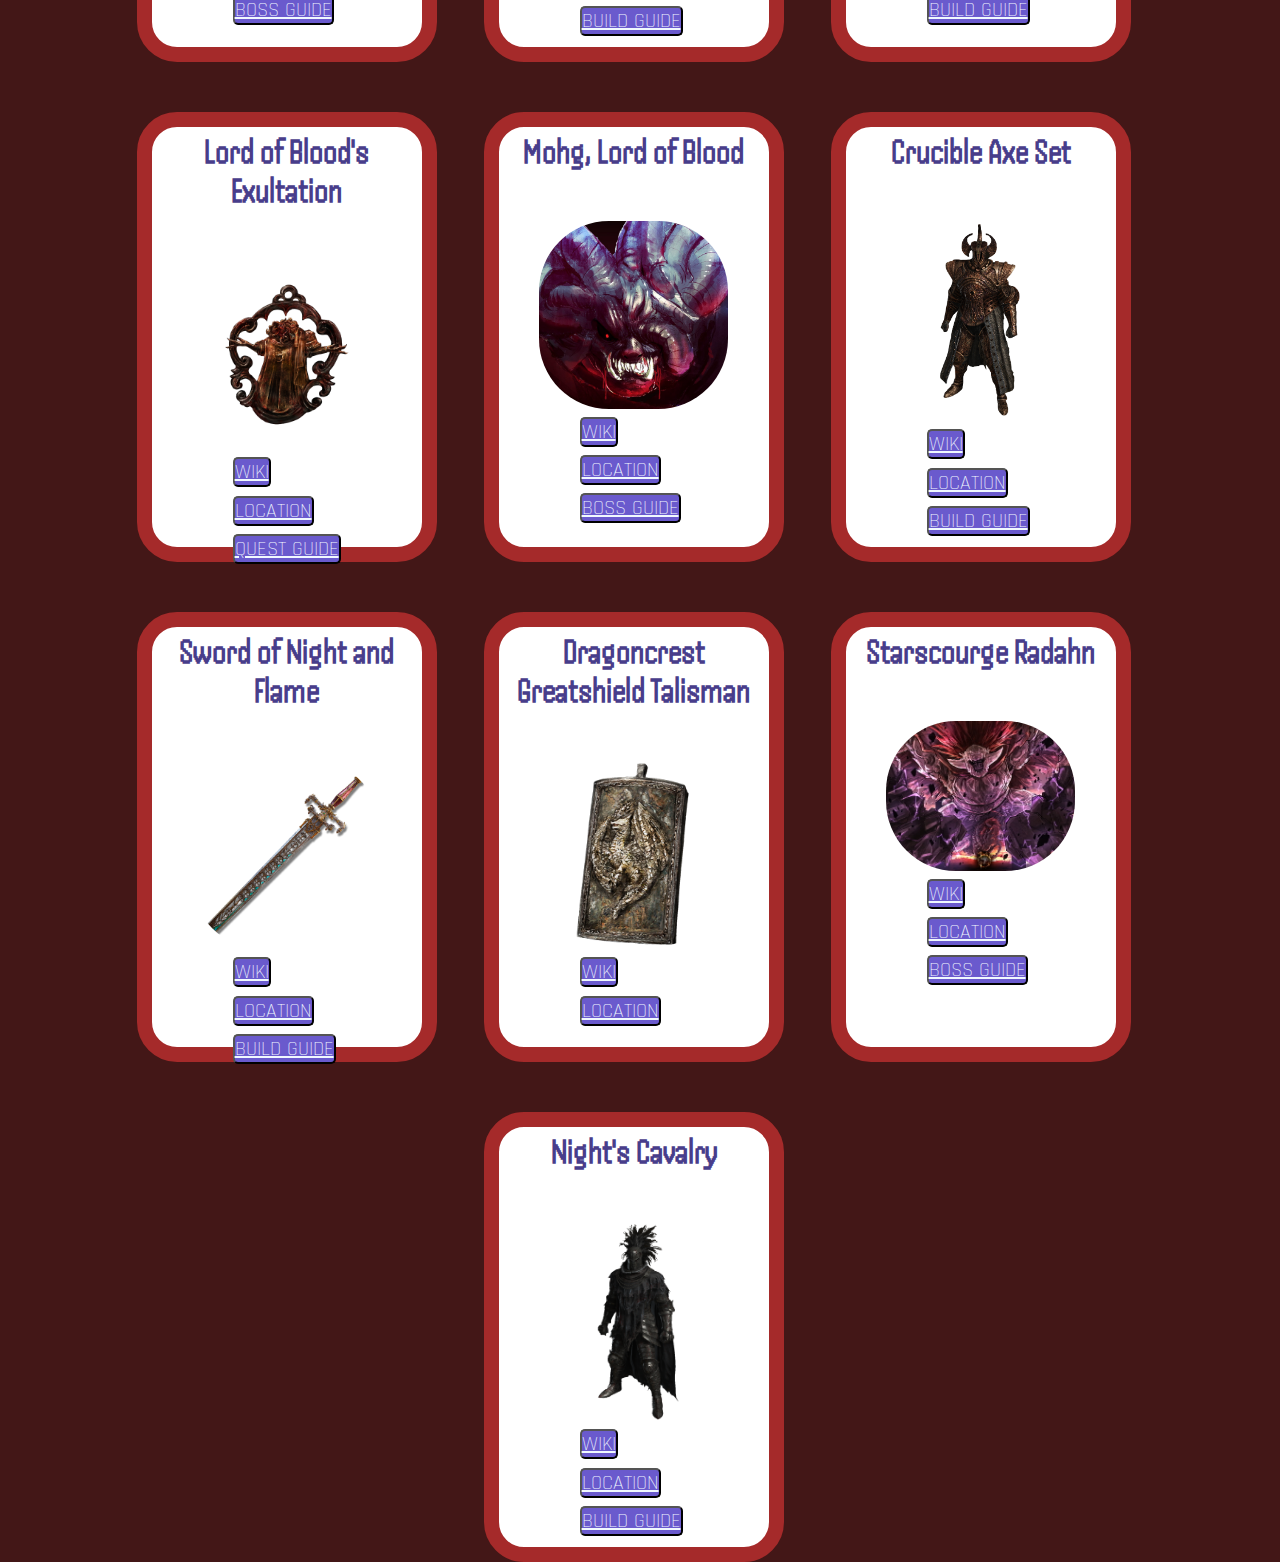
==== commit 759246d3: "good" ====
--- a/index.html
+++ b/index.html
@@ -12,6 +12,8 @@
     <link rel="preconnect" href="https://fonts.googleapis.com">
     <link rel="preconnect" href="https://fonts.gstatic.com" crossorigin>
     <link href="https://fonts.googleapis.com/css2?family=Handjet:wght@100..900&family=Rajdhani:wght@300;400;500;600;700&display=swap" rel="stylesheet">
+
+    <link rel="pics" href="pics/">
     
 </head>
 <body>
@@ -20,7 +22,7 @@
     <div class="container">
         <div class="posts">
             <h2> Rivers of Blood</h2>
-            <img src="ER_Icon_weapon_Rivers_of_Blood.webp" alt="ROB">
+            <img src="pics/ER_Icon_weapon_Rivers_of_Blood.webp" alt="ROB">
             
             <button> <a href="https://eldenring.wiki.fextralife.com/Rivers+of+Blood">WIKI</a></button>  
             <button> <a href="https://www.youtube.com/watch?v=6OesVfHLT7w">LOCATION</a></button>
@@ -29,7 +31,7 @@
 
         <div class="posts">
             <h2> Shard of Alexander</h2>
-            <img src="ER_Icon_Talisman_Warrior_Jar_Shard.webp" alt="SHARD">
+            <img src="pics/ER_Icon_Talisman_Warrior_Jar_Shard.webp" alt="SHARD">
 
             <button class="talismans"> <a href="https://www.bing.com/ck/a?!&&p=0c6b78171d8cea8dJmltdHM9MTcyNjcwNDAwMCZpZ3VpZD0wMWNiNWQ3ZS00Y2NlLTYzYjUtMDIxOC00OThmNGQ2NjYyZWImaW5zaWQ9NTIxMg&ptn=3&ver=2&hsh=3&fclid=01cb5d7e-4cce-63b5-0218-498f4d6662eb&psq=great+shard+of+alexander&u=a1aHR0cHM6Ly9lbGRlbnJpbmcud2lraS5mZXh0cmFsaWZlLmNvbS9zaGFyZCtvZithbGV4YW5kZXI&ntb=1">WIKI</a></button>  
             <button class="talismans"> <a href="https://www.bing.com/ck/a?!&&p=47643c098e806651JmltdHM9MTcyNjcwNDAwMCZpZ3VpZD0wMWNiNWQ3ZS00Y2NlLTYzYjUtMDIxOC00OThmNGQ2NjYyZWImaW5zaWQ9NTU1MQ&ptn=3&ver=2&hsh=3&fclid=01cb5d7e-4cce-63b5-0218-498f4d6662eb&u=a1L3ZpZGVvcy9yaXZlcnZpZXcvcmVsYXRlZHZpZGVvP3E9c2hhcmQrb2YrYWxleGFuZGVyK2xvY2F0aW9uJm1pZD02NEQ3OUE3M0Y1MEY2ODQ0MkM0RTY0RDc5QTczRjUwRjY4NDQyQzRFJkZPUk09VklSRQ&ntb=1">LOCATION</a></button>
@@ -38,8 +40,7 @@
 
         <div class="posts">
             <h2> Malenia</h2>
-            <img src="9fbV1ikG_400x400.jpg" alt="Malenia">
-
+            <img  class="boss" src="pics/9fbV1ikG_400x400.jpg" alt="Malenia">
 
             <button class="bosses"> <a href="https://www.bing.com/ck/a?!&&p=91b514b09d17e1f5JmltdHM9MTcyNjcwNDAwMCZpZ3VpZD0wMWNiNWQ3ZS00Y2NlLTYzYjUtMDIxOC00OThmNGQ2NjYyZWImaW5zaWQ9NTIzMA&ptn=3&ver=2&hsh=3&fclid=01cb5d7e-4cce-63b5-0218-498f4d6662eb&psq=MALENIA&u=a1aHR0cHM6Ly9lbGRlbnJpbmcud2lraS5mZXh0cmFsaWZlLmNvbS9NYWxlbmlhK0JsYWRlK29mK01pcXVlbGxh&ntb=1">WIKI</a></button>  
             <button class="bosses"> <a href="https://www.bing.com/videos/riverview/relatedvideo?&q=MALENIA+location+guide&&mid=FAD451EEA4D7708973EEFAD451EEA4D7708973EE&&FORM=VRDGAR">LOCATION</a></button>   
@@ -48,7 +49,7 @@
         
         <div class="posts">
             <h2> Black Knife Set</h2>  
-            <img src="ER_Icon_Armor_Black_Knife_Armor.webp" alt="BKS">
+            <img class = "armorpic" src="pics/black_knife_armor_set-elden-ring-wiki-guide.webp" alt="BKS">
 
             <button class="armor"> <a href="https://eldenring.wiki.fextralife.com/Black+Knife+Set">WIKI</a></button>  
             <button class="armor"> <a href="https://www.youtube.com/watch?v=YQrwUxYzog4">LOCATION</a></button>
@@ -58,7 +59,7 @@
 
         <div class="posts">
             <h2> Golden Order Greatsword</h2>
-            <img src="ER_Icon_weapon_Golden_Order_Greatsword.webp" alt="GOGS">
+            <img src="pics/ER_Icon_weapon_Golden_Order_Greatsword.webp" alt="GOGS">
 
             <button> <a href="https://www.bing.com/ck/a?!&&p=2099ff37ab6a7fd7JmltdHM9MTcyNjcwNDAwMCZpZ3VpZD0wMWNiNWQ3ZS00Y2NlLTYzYjUtMDIxOC00OThmNGQ2NjYyZWImaW5zaWQ9NTIxNg&ptn=3&ver=2&hsh=3&fclid=01cb5d7e-4cce-63b5-0218-498f4d6662eb&psq=golden+order+greatsword&u=a1aHR0cHM6Ly9lbGRlbnJpbmcud2lraS5mZXh0cmFsaWZlLmNvbS9nb2xkZW4rb3JkZXIrZ3JlYXRzd29yZA&ntb=1">WIKI</a></button> 
             <button> <a href="https://www.bing.com/ck/a?!&&p=d10f43746322afa3JmltdHM9MTcyNjcwNDAwMCZpZ3VpZD0wMWNiNWQ3ZS00Y2NlLTYzYjUtMDIxOC00OThmNGQ2NjYyZWImaW5zaWQ9NTU1Mw&ptn=3&ver=2&hsh=3&fclid=01cb5d7e-4cce-63b5-0218-498f4d6662eb&u=a1L3ZpZGVvcy9yaXZlcnZpZXcvcmVsYXRlZHZpZGVvP3E9Z29sZGVuK29yZGVyK2dyZWF0c3dvcmQrbG9jYXRpb24mbWlkPTQ0RTlFNzBEMTU5OTNEMDkzNzIxNDRFOUU3MEQxNTk5M0QwOTM3MjEmRk9STT1WSVJF&ntb=1">LOCATION</a></button>
@@ -67,7 +68,7 @@
 
         <div class="posts">
             <h2> Millicent's Prosthesis</h2>
-            <img src="SB_ICON_06_000.png" alt="Millicents">
+            <img  src="pics/SB_ICON_06_000.png" alt="Millicents">
 
             <button class="talismans"> <a href="https://www.bing.com/ck/a?!&&p=442563ccb9abad14JmltdHM9MTcyNjcwNDAwMCZpZ3VpZD0wMWNiNWQ3ZS00Y2NlLTYzYjUtMDIxOC00OThmNGQ2NjYyZWImaW5zaWQ9NTIwNQ&ptn=3&ver=2&hsh=3&fclid=01cb5d7e-4cce-63b5-0218-498f4d6662eb&psq=millicents+prosthesis&u=a1aHR0cHM6Ly9lbGRlbnJpbmcud2lraS5mZXh0cmFsaWZlLmNvbS9taWxsaWNlbnQncytwcm9zdGhlc2lz&ntb=1">WIKI</a></button>  
             <button class="talismans"> <a href="https://www.bing.com/ck/a?!&&p=9c6363e3f8d0fcdcJmltdHM9MTcyNjcwNDAwMCZpZ3VpZD0wMWNiNWQ3ZS00Y2NlLTYzYjUtMDIxOC00OThmNGQ2NjYyZWImaW5zaWQ9NTU0Ng&ptn=3&ver=2&hsh=3&fclid=01cb5d7e-4cce-63b5-0218-498f4d6662eb&u=a1L3ZpZGVvcy9yaXZlcnZpZXcvcmVsYXRlZHZpZGVvP3E9bWlsbGljZW50cytwcm9zdGhlc2lzJm1pZD1ENUJERkJDMzJCMjU1NkM2N0I5NEQ1QkRGQkMzMkIyNTU2QzY3Qjk0JkZPUk09VklSRQ&ntb=1">LOCATION</a></button>
@@ -76,7 +77,7 @@
 
         <div class="posts">
             <h2> Maliketh </h2> 
-            <img src="367937.jpg" alt="Maliketh">
+            <img class="boss" src="pics/367937.jpg" alt="Maliketh">
 
             <button class="bosses"> <a href="https://www.bing.com/ck/a?!&&p=90e30bf75b21cfadJmltdHM9MTcyNjcwNDAwMCZpZ3VpZD0wMWNiNWQ3ZS00Y2NlLTYzYjUtMDIxOC00OThmNGQ2NjYyZWImaW5zaWQ9NTIxNA&ptn=3&ver=2&hsh=3&fclid=01cb5d7e-4cce-63b5-0218-498f4d6662eb&psq=MALIKEth&u=a1aHR0cHM6Ly9lbGRlbnJpbmcud2lraS5mZXh0cmFsaWZlLmNvbS9tYWxpa2V0aCwrdGhlK2JsYWNrK2JsYWRl&ntb=1">WIKI</a></button>  
             <button class="bosses"> <a href="https://www.bing.com/ck/a?!&&p=250d83273e4f6928JmltdHM9MTcyNjcwNDAwMCZpZ3VpZD0wMWNiNWQ3ZS00Y2NlLTYzYjUtMDIxOC00OThmNGQ2NjYyZWImaW5zaWQ9NTU0NA&ptn=3&ver=2&hsh=3&fclid=01cb5d7e-4cce-63b5-0218-498f4d6662eb&u=a1L3ZpZGVvcy9yaXZlcnZpZXcvcmVsYXRlZHZpZGVvP3E9bWFsaWtldGgrbG9jYXRpb24mbWlkPTBFRUQ5RUMyNEQ0NEI1RTVDMERGMEVFRDlFQzI0RDQ0QjVFNUMwREYmRk9STT1WSVJF&ntb=1">LOCATION</a></button>
@@ -85,7 +86,7 @@
 
         <div class="posts"> 
             <h2> Hoslow's Set </h2>
-            <img src="hoslow_s_armor_altered_armor_pieces_comparison.webp" alt="Hoslow">
+            <img class="armorpic" src="pics/hoslow-set-elden-ring-wiki-guide.webp" alt="Hoslow">
 
             <button class="armor"> <a href="https://eldenring.wiki.fextralife.com/Hoslow's+Set">WIKI</a></button>  
             <button class="armor"> <a href="https://www.youtube.com/watch?v=AgBtYIlS7_I">LOCATION</a></button>
@@ -94,7 +95,7 @@
 
         <div class="posts">
             <h2> Bolt of Gransax</h2>  
-            <img src="ER_Icon_weapon_Bolt_of_Gransax.webp" alt="Boltofgransax"> 
+            <img src="pics/ER_Icon_weapon_Bolt_of_Gransax.webp" alt="Boltofgransax"> 
 
             <button> <a href="https://www.bing.com/ck/a?!&&p=05f55c2635d33756JmltdHM9MTcyNjcwNDAwMCZpZ3VpZD0wMWNiNWQ3ZS00Y2NlLTYzYjUtMDIxOC00OThmNGQ2NjYyZWImaW5zaWQ9NTIyMQ&ptn=3&ver=2&hsh=3&fclid=01cb5d7e-4cce-63b5-0218-498f4d6662eb&psq=bolt+of+&u=a1aHR0cHM6Ly9lbGRlbnJpbmcud2lraS5mZXh0cmFsaWZlLmNvbS9Cb2x0K29mK0dyYW5zYXg&ntb=1">WIKI</a></button>  
             <button> <a href="https://www.bing.com/ck/a?!&&p=7069bbb61a7acaceJmltdHM9MTcyNjcwNDAwMCZpZ3VpZD0wMWNiNWQ3ZS00Y2NlLTYzYjUtMDIxOC00OThmNGQ2NjYyZWImaW5zaWQ9NTM2OQ&ptn=3&ver=2&hsh=3&fclid=01cb5d7e-4cce-63b5-0218-498f4d6662eb&psq=bolt+of+&u=a1aHR0cHM6Ly93d3cueW91dHViZS5jb20vd2F0Y2g_dj0zVEoxQ0I4WmNrcw&ntb=1">LOCATION</a></button>
@@ -103,7 +104,7 @@
 
         <div class="posts">
             <h2> Lord of Blood's Exultation</h2>
-            <img src="lord_of_bloods_exultation_talisman.png" alt="Lord of Blood">
+            <img src="pics/lord_of_bloods_exultation_talisman.png" alt="Lord of Blood">
 
             <button class="talismans"> <a href="https://www.bing.com/ck/a?!&&p=6a896f7f611749cfJmltdHM9MTcyNjcwNDAwMCZpZ3VpZD0wMWNiNWQ3ZS00Y2NlLTYzYjUtMDIxOC00OThmNGQ2NjYyZWImaW5zaWQ9NTIwOQ&ptn=3&ver=2&hsh=3&fclid=01cb5d7e-4cce-63b5-0218-498f4d6662eb&psq=lord+of+blood%27s+exultation&u=a1aHR0cHM6Ly9lbGRlbnJpbmcud2lraS5mZXh0cmFsaWZlLmNvbS9Mb3JkK29mK0Jsb29kJ3MrRXh1bHRhdGlvbg&ntb=1">WIKI</a></button>     
             <button class="talismans"> <a href="https://www.bing.com/ck/a?!&&p=76c876a1610d2e90JmltdHM9MTcyNjcwNDAwMCZpZ3VpZD0wMWNiNWQ3ZS00Y2NlLTYzYjUtMDIxOC00OThmNGQ2NjYyZWImaW5zaWQ9NTU1Ng&ptn=3&ver=2&hsh=3&fclid=01cb5d7e-4cce-63b5-0218-498f4d6662eb&u=a1L3ZpZGVvcy9yaXZlcnZpZXcvcmVsYXRlZHZpZGVvP3E9bG9yZCtvZitibG9vZCUyN3MrZXh1bHRhdGlvbiZtaWQ9MTY4RTg5Q0E1MTlGNkVEODAyQUQxNjhFODlDQTUxOUY2RUQ4MDJBRCZGT1JNPVZJUkU&ntb=1">LOCATION</a></button>
@@ -112,7 +113,7 @@
 
         <div class="posts">
             <h2> Mohg, Lord of Blood</h2>  
-            <img src="FPFGf-MVcAMibtL.jpg" alt="Mohg">
+            <img class="boss" src="pics/FPFGf-MVcAMibtL.jpg" alt="Mohg">
 
             <button class="bosses"> <a href="https://www.bing.com/ck/a?!&&p=126f86085db45caeJmltdHM9MTcyNjcwNDAwMCZpZ3VpZD0wMWNiNWQ3ZS00Y2NlLTYzYjUtMDIxOC00OThmNGQ2NjYyZWImaW5zaWQ9NTIxOQ&ptn=3&ver=2&hsh=3&fclid=01cb5d7e-4cce-63b5-0218-498f4d6662eb&psq=mohg+lord+of+blood&u=a1aHR0cHM6Ly9lbGRlbnJpbmcud2lraS5mZXh0cmFsaWZlLmNvbS9Nb2hnLCtMb3JkK29mK0Jsb29k&ntb=1">WIKI</a></button>  
             <button class="bosses"> <a href="https://www.bing.com/ck/a?!&&p=13bd2cc36f7c9a0eJmltdHM9MTcyNjcwNDAwMCZpZ3VpZD0wMWNiNWQ3ZS00Y2NlLTYzYjUtMDIxOC00OThmNGQ2NjYyZWImaW5zaWQ9NTU4OA&ptn=3&ver=2&hsh=3&fclid=01cb5d7e-4cce-63b5-0218-498f4d6662eb&u=a1L3ZpZGVvcy9yaXZlcnZpZXcvcmVsYXRlZHZpZGVvP3E9bW9oZytsb3JkK29mK2Jsb29kJm1pZD00MDkzQ0E0NzJGNTZCNEMwM0RGMjQwOTNDQTQ3MkY1NkI0QzAzREYyJkZPUk09VklSRQ&ntb=1">LOCATION</a></button>
@@ -121,7 +122,7 @@
 
         <div class="posts">
             <h2> Crucible Axe Set </h2> 
-            <img src="ER_Icon_Armor_Crucible_Axe_Armor.webp" alt="CAA">
+            <img class="armorpic" src="pics/crucible_knight_set.webp" alt="CAA">
 
             <button class="armor"> <a href="https://eldenring.wiki.fextralife.com/Crucible+Axe+Set">WIKI</a></button>  
             <button class="armor"> <a href="https://www.youtube.com/watch?v=7VH8mOACRNM">LOCATION</a></button>
@@ -130,7 +131,7 @@
 
         <div class="posts">
             <h2> Sword of Night and Flame</h2>  
-            <img src="ER_Icon_weapon_Sword_of_Night_and_Flame.webp" alt="SNAF"> 
+            <img src="pics/ER_Icon_weapon_Sword_of_Night_and_Flame.webp" alt="SNAF"> 
 
             <button> <a href="https://eldenring.wiki.fextralife.com/Sword+of+Night+and+Flame">WIKI</a></button>  
             <button> <a href="https://www.youtube.com/watch?v=GNX2H8WfnUU">LOCATION</a></button>
@@ -139,7 +140,7 @@
 
         <div class="posts">
             <h2> Dragoncrest Greatshield Talisman</h2>
-            <img src="ER_Icon_Talisman_Dragoncrest_Greatshield_Talisman.webp" alt="Dragoncrest">
+            <img src="pics/ER_Icon_Talisman_Dragoncrest_Greatshield_Talisman.webp" alt="Dragoncrest">
 
             <button class="talismans"> <a href="https://eldenring.wiki.fextralife.com/Dragoncrest+Greatshield+Talisman">WIKI</a></button>  
             <button class="talismans"> <a href="https://www.youtube.com/watch?v=0ry8KZslMm01">LOCATION</a></button>
@@ -147,7 +148,7 @@
 
         <div class="posts">
             <h2> Starscourge Radahn</h2>  
-            <img src="HD-wallpaper-starscourge-radahn-elden-ring-new.jpg" alt="Radahn">
+            <img  class="boss"src="pics/HD-wallpaper-starscourge-radahn-elden-ring-new.jpg" alt="Radahn">
 
             <button class="bosses"> <a href="https://eldenring.wiki.fextralife.com/Starscourge+Radahn">WIKI</a></button>  
             <button class="bosses"> <a href="https://www.youtube.com/watch?v=PamkaDpLAws">LOCATION</a></button>
@@ -156,7 +157,7 @@
 
         <div class="posts">
             <h2> Night's Cavalry</h2>
-            <img src="images.jpg" alt="NC">
+            <img class="armorpic" src="pics/night's_cavalry_set.webp" alt="NC">
 
             <button class="armor"> <a href="https://eldenring.wiki.fextralife.com/Night's+Cavalry+Set">WIKI</a></button>  
             <button class="armor"> <a href="https://www.youtube.com/watch?v=Sx95E6-gDzw">LOCATION</a></button>
--- a/style.css
+++ b/style.css
@@ -1,5 +1,5 @@
 body, html, *{
-    font-size: 62.5%;
+    font-size: 10px;
     box-sizing: border-box;
     padding: 0;
     margin: 0;
@@ -14,10 +14,6 @@
     color: gold
 }
 
-body{
-    background-color: rgb(67, 23, 23);
-}
-
 h2 {
     font-family: "Handjet", sans-serif;
     font-optical-sizing: auto;
@@ -26,6 +22,10 @@
     color: darkslateblue;
     margin-top: 2%;
     margin-bottom: 2%;
+}
+
+body{
+    background-color: rgb(67, 23, 23);
 }
 
 
@@ -42,7 +42,6 @@
     margin-right: 7%;
     text-align: center;
 }
-
 
 .posts{
     background-color: white;
@@ -60,6 +59,7 @@
     padding-bottom: 2rem;
 }
 
+
 img {
     width: 70%;
     height: auto;
@@ -70,6 +70,35 @@
     border-radius: 7rem;
 }
 
+.boss {
+    width: 70%;
+    height: auto;
+    object-fit: contain;
+    display: block;
+    margin: 0 auto;
+    margin-top: 5rem;
+    border-radius: 7rem;
+}
+
+.armorpic {
+    width: 60%;
+    height: 50%;
+    object-fit: contain;
+    display: block;
+    margin: 0 auto;
+    margin-top: 5rem;
+    border-radius: 7rem;
+}
+
+.posts:hover{
+    animation: rotatepost 3s ease-in-out;
+}
+
+.boss:hover {
+    animation: rotate 3s ease-in-out infinite;
+}
+
+
 img:hover {
     animation: rotateScale 3s ease-in-out infinite;
 }
@@ -91,6 +120,43 @@
         transform: scale(1);
     }
 }
+
+@keyframes rotatepost {
+    0% {
+        transform: scale(1);
+    }
+    25% {
+        transform: scale(1.115) rotate(15deg);
+    }
+    50% {
+        transform: scale(1.115) rotate(-15deg);
+    }
+    75% {
+        transform: scale(1.115) rotate(15deg);
+    }
+    100% {
+        transform: scale(1);
+    }
+}
+
+@keyframes rotate {
+    0% {
+        transform: scale(1);
+    }
+    25% {
+        transform: scale(1.125) rotate(48deg);
+    }
+    50% {
+        transform: scale(1.125) rotate(-48deg);
+    }
+    75% {
+        transform: scale(1.125) rotate(48deg);
+    }
+    100% {
+        transform: scale(1);
+    }
+}
+
 button{
     border-radius: 0.5rem;
     background-color: slateblue;
